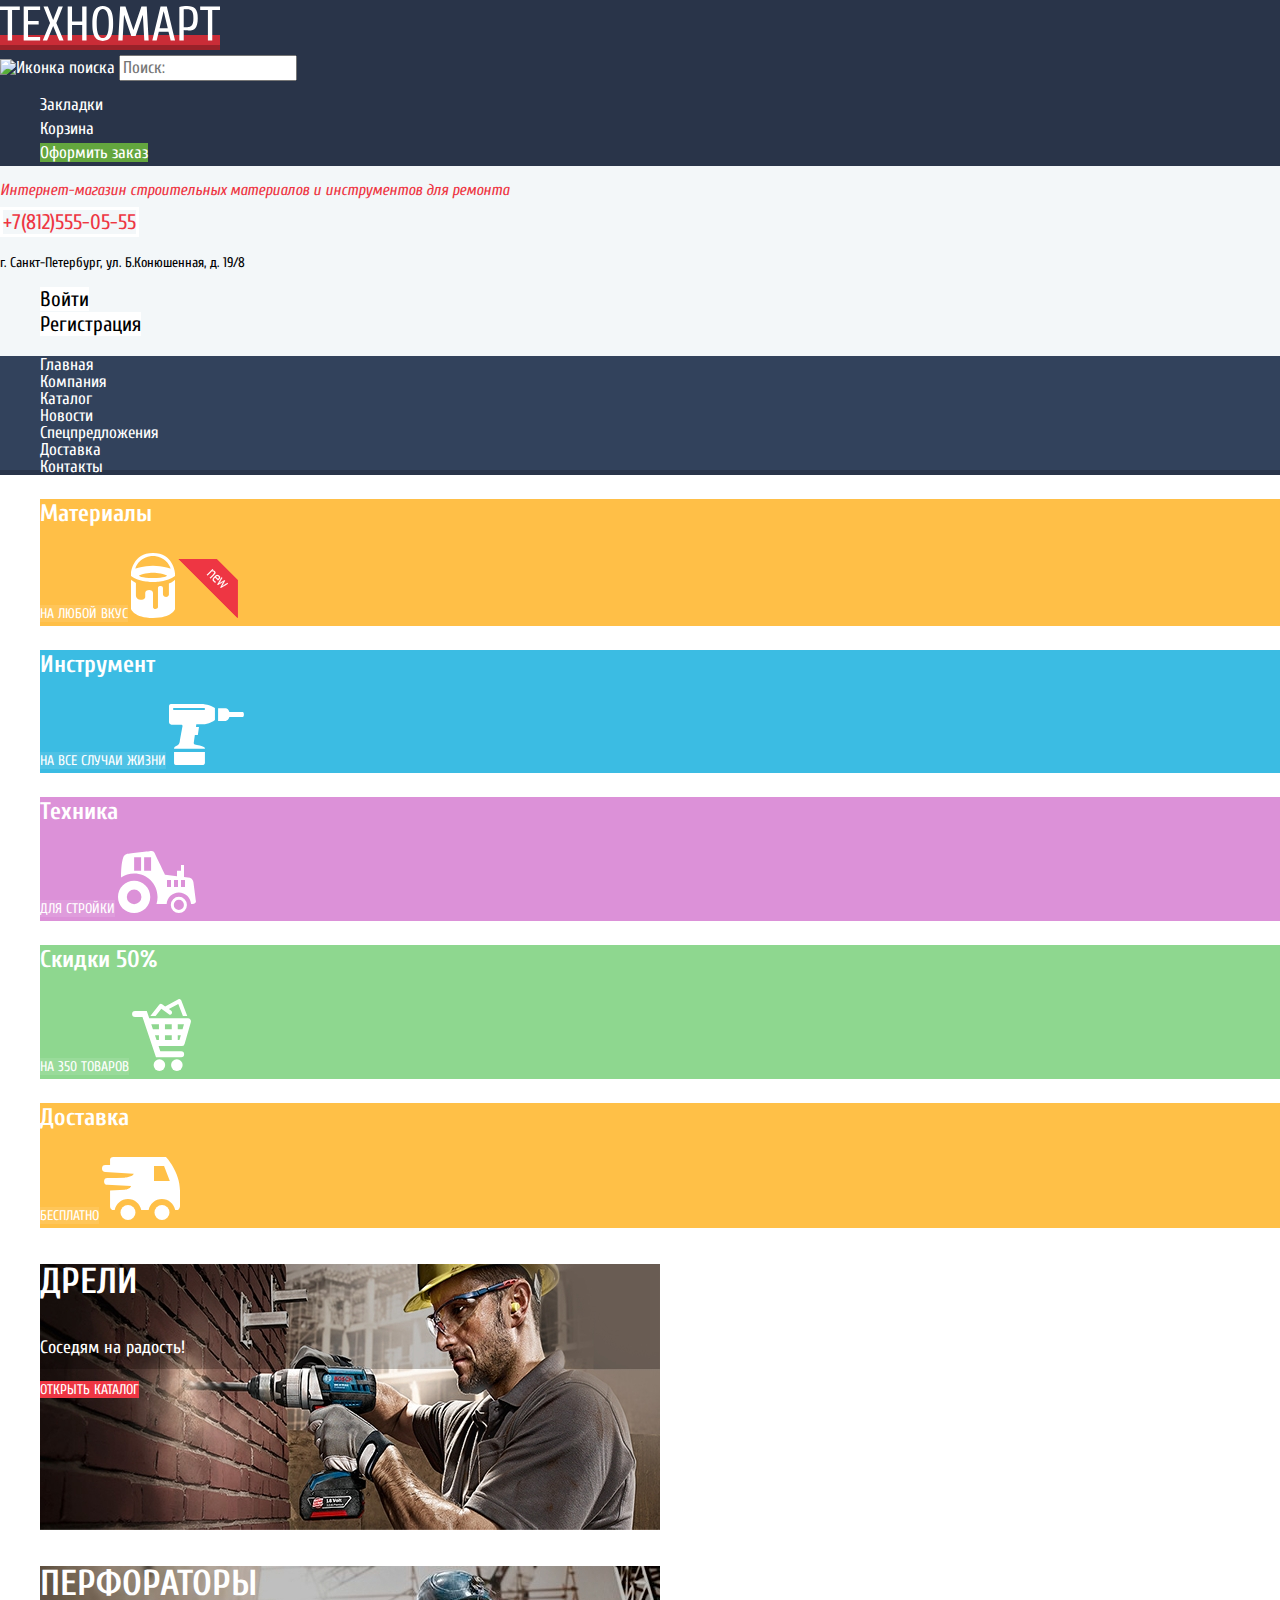
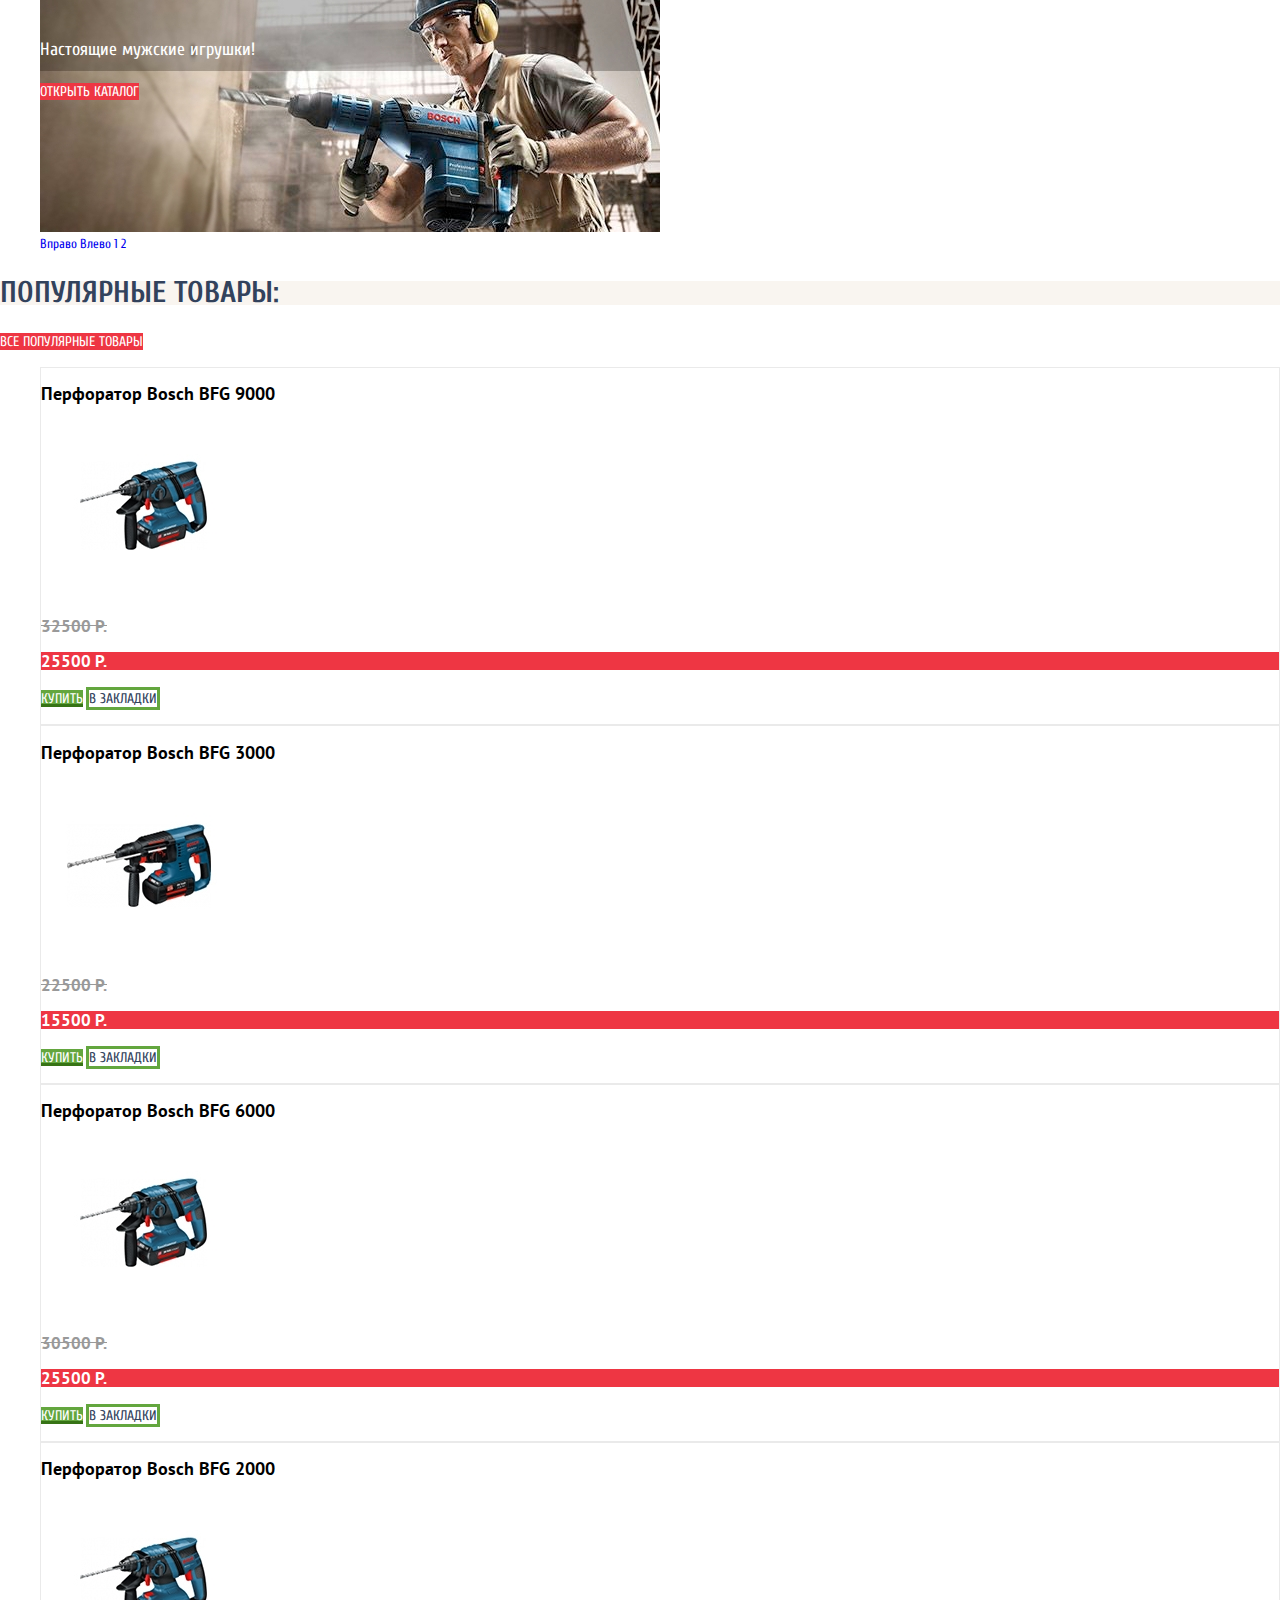
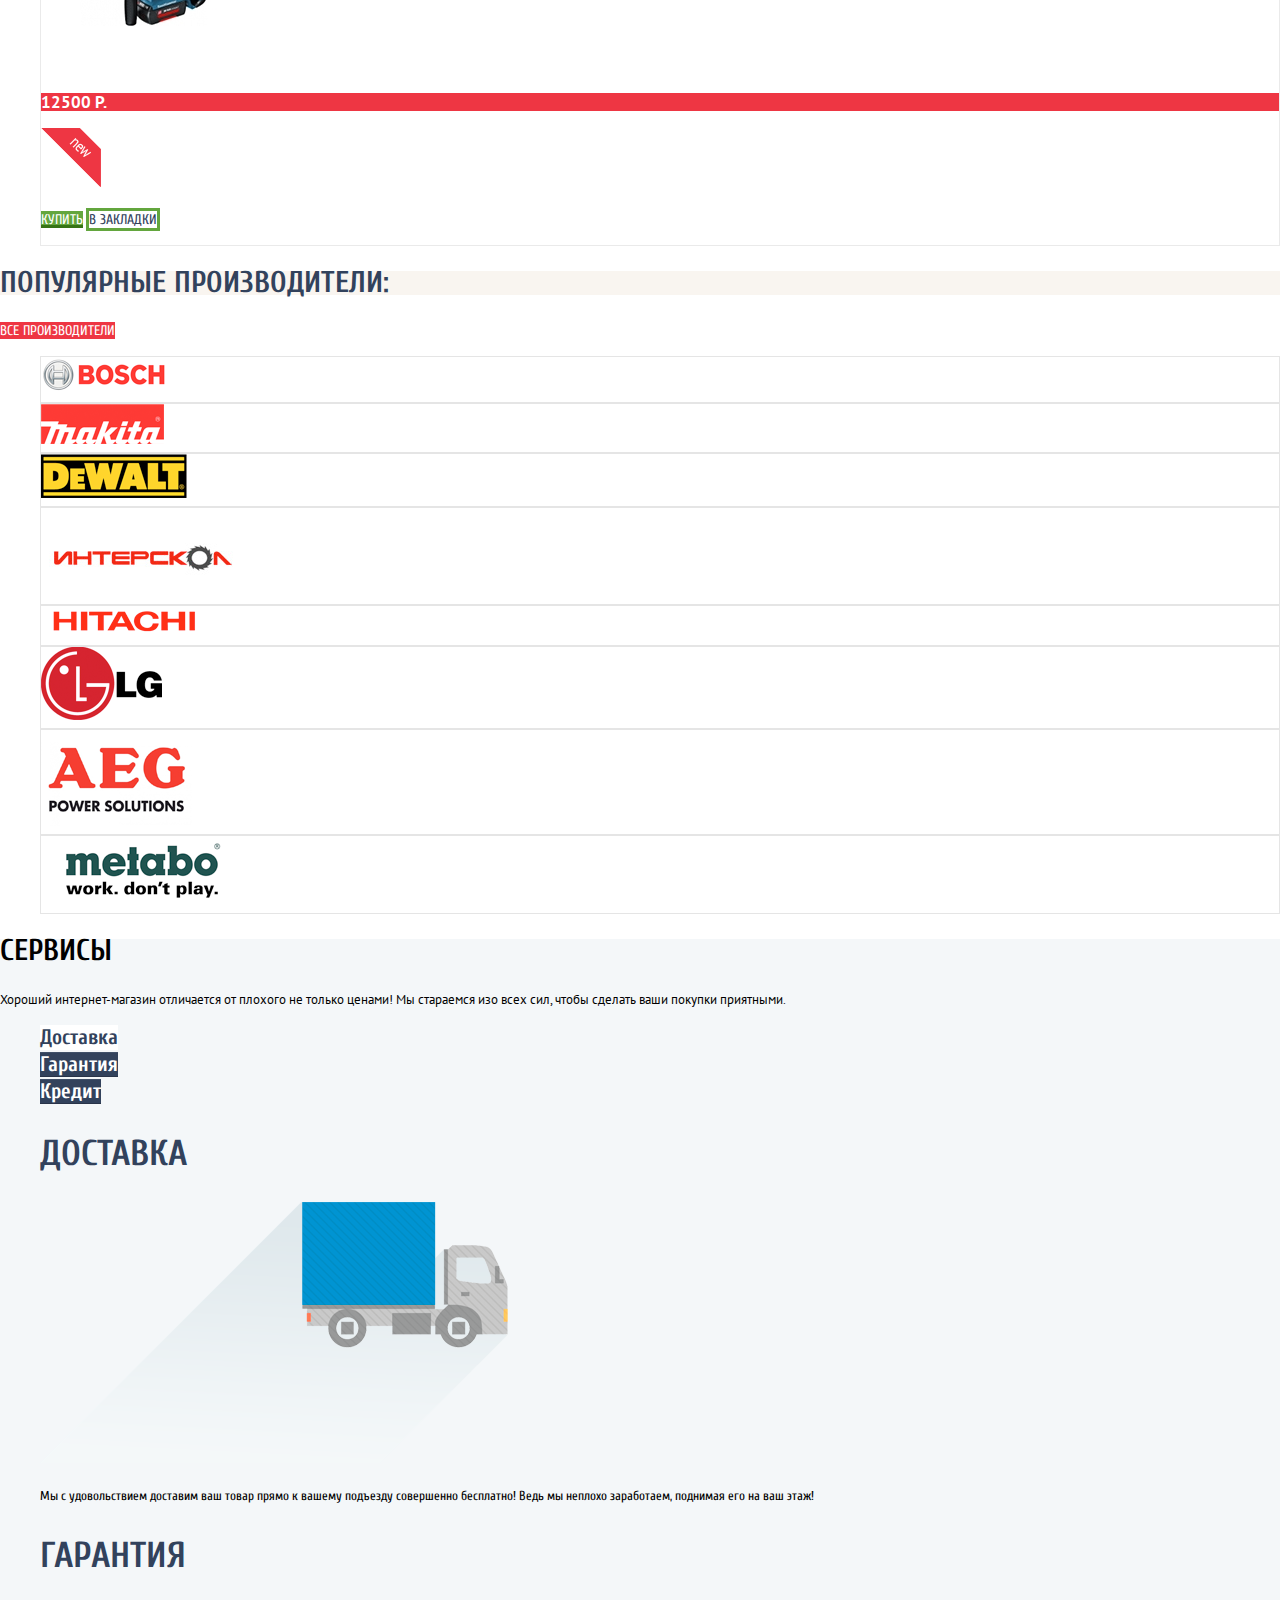
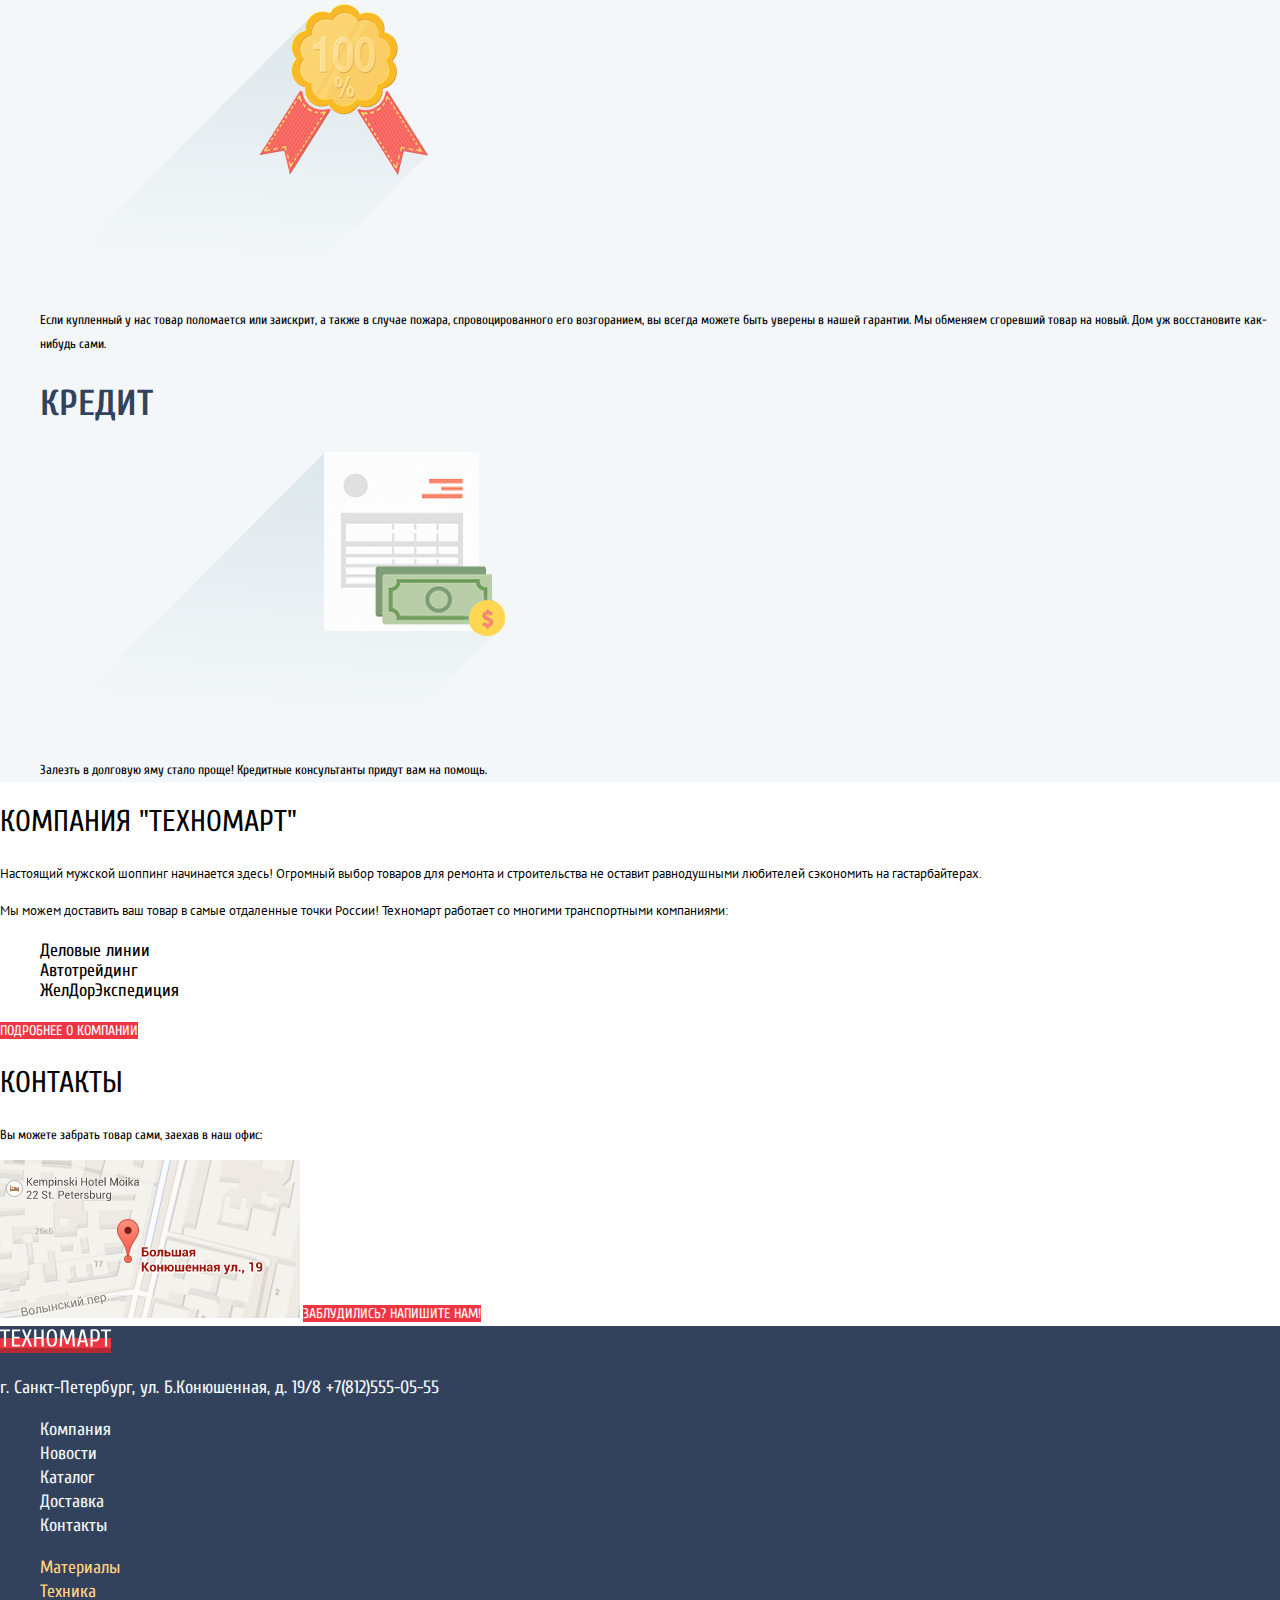
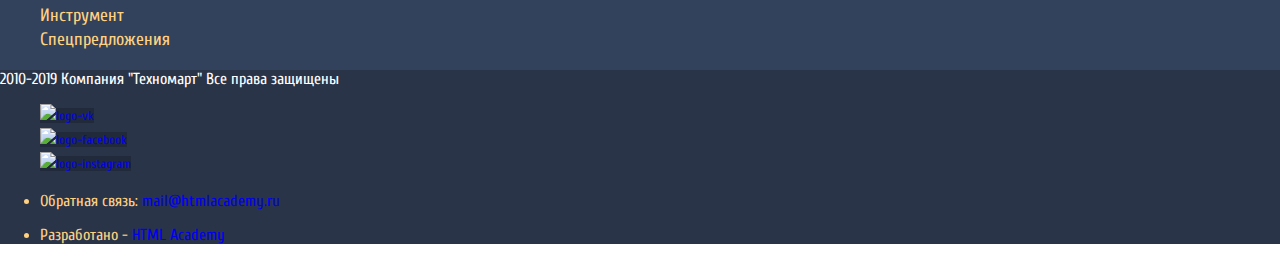
==== index.html @ c51048bd "Правки по стилям" ====
<!DOCTYPE html>
<html lang="ru">
<head>
  <meta charset="utf-8">
  <title>Техномарт</title>
  <link href="https://fonts.googleapis.com/css?family=Cuprum:400,400i,700|PT+Sans:400,700&display=swap"
        rel="stylesheet">
  <link href="css/normalize.css" rel="stylesheet">
  <link href="css/style.css" rel="stylesheet">
</head>

<body>
<header class="header">

  <div class="top-menu">
    <a class="button button-main-logo">
      <img src="img/logo-technomart.svg" width="220" height="47" alt="Логотип магазина Техномарт">
    </a>
    <form class="form-search" action="/search/" method="get">
      <label for="main-search-form">
        <img src="#" alt="Иконка поиска">
      </label>
      <input type="search" id="main-search-form" name="main-search-form" placeholder="Поиск:">
    </form>

    <ul class="top-menu-list">
      <li>
        <a class="button button-transparent" href="#">Закладки</a>
      </li>
      <li>
        <a class="button button-transparent" href="#">Корзина</a>
      </li>
      <li>
        <a class="button button-green" href="#">Оформить заказ</a>
      </li>
    </ul>
  </div>

  <h1 class="main-headline">Интернет-магазин строительных материалов и инструментов для ремонта</h1>

  <a class="button button-with-border" href="tel:+78125550555">+7(812)555-05-55</a>
  <p class="address">г. Санкт-Петербург, ул. Б.Конюшенная, д. 19/8</p>
  <ul class="login-menu">
    <li>
      <a class="button button-white" href="#">Войти</a>
    </li>
    <li>
      <a class="button button-white" href="#">Регистрация</a>
    </li>
  </ul>

  <nav class="nav">
    <ul class="nav-list">
      <li class="nav-list-item">
        <a class="nav-list-link" href="index.html">Главная</a>
      </li>
      <li class="nav-list-item">
        <a class="nav-list-link" href="#">Компания</a>
      </li>
      <li class="nav-list-item">
        <a class="nav-list-link" href="catalog.html">Каталог</a>
      </li>
      <li class="nav-list-item">
        <a class="nav-list-link" href="#">Новости</a>
      </li>
      <li class="nav-list-item">
        <a class="nav-list-link" href="#">Спецпредложения</a>
      </li>
      <li class="nav-list-item">
        <a class="nav-list-link" href="#">Доставка</a>
      </li>
      <li class="nav-list-item">
        <a class="nav-list-link" href="#">Контакты</a>
      </li>
    </ul>
  </nav>
</header>

<main>
  <section class="promo">
    <h2 class="visually-hidden">Промо-блок</h2>
    <ul class="promo-list">
      <li class="promo-item">
        <h3 class="promo-item-headline">Материалы</h3>
        <a class="button button-translucent-gray" href="#">на любой вкус</a>
        <img src="img/icon-1.svg" alt=" Иконка материалы">
        <img src="img/new_flag.png" width="60" height="59">
      </li>
      <li class="promo-item">
        <h3 class="promo-item-headline">Инструмент</h3>
        <a class="button button-translucent-gray" href="#">на все случаи жизни</a>
        <img src="img/icon-2.svg" alt="Иконка инструмент">
      </li>
      <li class="promo-item">
        <h3 class="promo-item-headline">Техника</h3>
        <a class="button button-translucent-gray" href="#">для стройки</a>
        <img src="img/icon-3.svg" alt="Иконка техника">
      </li>
      <li class="promo-item">
        <h3 class="promo-item-headline">Скидки 50%</h3>
        <a class="button button-translucent-gray" href="#">на 350 товаров</a>
        <img src="img/icon-4.svg" alt="Иконка скидки">
      </li>
      <li class="promo-item">
        <h3 class="promo-item-headline">Доставка</h3>
        <a class="button button-translucent-gray" href="#">бесплатно</a>
        <img src="img/icon-5.svg" alt="Иконка доставка">
      </li>
    </ul>
  </section>

  <section class="slider">
    <h2 class="visually-hidden">Блок-слайдер</h2>
    <ul class="slider-list">
      <li class="slider-item slider-item-1">
        <h3 class="slider-item-headline">Дрели</h3>
        <p class="slider-item-text">Соседям на радость!</p>
        <a class="button button-red" href="catalog.html">Открыть каталог</a>
      </li>
      <li class="slider-item slider-item-2">
        <h3 class="slider-item-headline">Перфораторы</h3>
        <p class="slider-item-text">Настоящие мужские игрушки!</p>
        <a class="button button-red" href="catalog.html">Открыть каталог</a>
      </li>
      <a href="#">Вправо</a>
      <a href="#">Влево</a>
      <a href="#">1</a>
      <a href="#">2</a>
    </ul>
  </section>

  <section>
    <div class="popular">
      <h2 class="popular-headline">Популярные товары:</h2>
    </div>
    <a class="button button-red" href="#">Все популярные товары</a>
    <ul class="popular-list">
      <li class="catalog-item">
        <h3>
          <a class="catalog-item-name" href="#">Перфоратор Bosch BFG 9000</a>
        </h3>
        <p class="catalog-item-img">
          <img src="img/perforator1.jpg" width="218" height="170" alt="Перфоратор Bosch BFG 3000">
        </p>
        <p class="old-price">32500 Р.</p>
        <p class="new-price">25500 Р.</p>
        <p>
          <a class="button button-green-with-shadow" href="#">Купить</a>
          <a class="button button-transparent-with-green-border" href="#">В закладки</a>
        </p>
      </li>

      <li class="catalog-item">
        <h3>
          <a class="catalog-item-name" href="#">Перфоратор Bosch BFG 3000</a>
        </h3>
        <p class="catalog-item-img">
          <img src="img/perforator2.jpg" width="218" height="170" alt="Перфоратор Bosch BFG 3000">
        </p>
        <p class="old-price">22500 Р.</p>
        <p class="new-price">15500 Р.</p>
        <p>
          <a class="button button-green-with-shadow" href="#">Купить</a>
          <a class="button button-transparent-with-green-border" href="#">В закладки</a>
        </p>
      </li>

      <li class="catalog-item">
        <h3>
          <a class="catalog-item-name" href="#">Перфоратор Bosch BFG 6000</a>
        </h3>
        <p class="catalog-item-img">
          <img src="img/perforator3.jpg" width="218" height="170" alt="Перфоратор Bosch BFG 3000">
        </p>
        <p class="old-price">30500 Р.</p>
        <p class="new-price">25500 Р.</p>
        <p>
          <a class="button button-green-with-shadow" href="#">Купить</a>
          <a class="button button-transparent-with-green-border" href="#">В закладки</a>
        </p>
      </li>

      <li class="catalog-item">
        <h3>
          <a class="catalog-item-name" href="#">Перфоратор Bosch BFG 2000</a>
        </h3>
        <p class="catalog-item-img">
          <img src="img/perforator4.jpg" width="218" height="170" alt="Перфоратор Bosch BFG 3000">
        </p>
        <p class="new-price">12500 Р.</p>
        <img src="img/new_flag.png" width="60" height="59">
        <p>
          <a class="button button-green-with-shadow" href="#">Купить</a>
          <a class="button button-transparent-with-green-border" href="#">В закладки</a>
        </p>
      </li>

    </ul>
  </section>

  <section>
    <div class="popular">
      <h2 class="popular-headline">Популярные производители:</h2>
    </div>
    <a class="button button-red" href="#">Все производители</a>
    <ul class="popular-list">
      <li class="popular-item">
        <a href="#">
          <img src="img/logo_bosch.png" alt="Bosch">
        </a>
      </li>

      <li class="popular-item">
        <a href="#">
          <img src="img/logo_makita.png" alt="Makita">
        </a>
      </li>

      <li class="popular-item">
        <a href="#">
          <img src="img/logo_dewalt.png" alt="Dewalt">
        </a>
      </li>

      <li class="popular-item">
        <a href="#">
          <img src="img/logo_interskol.png" alt="Интерскол">
        </a>
      </li>

      <li class="popular-item">
        <a href="#">
          <img src="img/logo_hitachi.png" alt="Hitachi">
        </a>
      </li>

      <li class="popular-item">
        <a href="#">
          <img src="img/logo_lg.png" alt="LG">
        </a>
      </li>

      <li class="popular-item">
        <a href="#">
          <img src="img/logo_aeg.png" alt="AEG Power Solutions">
        </a>
      </li>

      <li class="popular-item">
        <a href="#">
          <img src="img/logo_metabo.png" alt="Metabo work.don't play.">
        </a>
      </li>
    </ul>
  </section>

  <section class="service">
    <h2 class="service-headline">Сервисы</h2>
    <p class="service-info">Хороший интернет-магазин отличается от плохого не только ценами!
      Мы стараемся изо всех сил, чтобы сделать ваши покупки приятными.</p>
    <ul class="service-list">
      <li>
        <a class="button button-blue-big active" href="#">Доставка</a>
      </li>
      <li>
        <a class="button button-blue-big" href="#">Гарантия</a>
      </li>
      <li>
        <a class="button button-blue-big" href="#">Кредит</a>
      </li>
    </ul>

    <ul class="service-info-list">
      <li class="service-info-item">
        <h3 class="service-info-list-headline">Доставка</h3>
        <img src="img/delivery_img.png" alt="Икона доставки">
        <p>Мы с удовольствием доставим ваш товар прямо
          к вашему подъезду совершенно бесплатно!
          Ведь мы неплохо заработаем,
          поднимая его на ваш этаж!</p>
      </li>
      <li class="service-info-item">
        <h3 class="service-info-list-headline">Гарантия</h3>
        <img src="img/guarantee_img.png" alt="Иконка гарантии">
        <p>Если купленный у нас товар поломается или заискрит,
          а также в случае пожара, спровоцированного его возгоранием, вы всегда можете быть уверены в нашей гарантии.
          Мы обменяем сгоревший товар на новый.
          Дом уж восстановите как-нибудь сами.</p>
      </li>
      <li class="service-info-item">
        <h3 class="service-info-list-headline">Кредит</h3>
        <img src="img/credit_img.png" alt="Иконка кредит">
        <p>Залезть в долговую яму стало проще!
          Кредитные консультанты придут вам на помощь.</p>
      </li>
    </ul>
  </section>

  <section class="about-company">
    <h2 class="about-company-headline">Компания "Техномарт"</h2>
    <p class="about-company-info">Настоящий мужской шоппинг начинается здесь! Огромный выбор товаров для ремонта и
      строительства не оставит
      равнодушными любителей сэкономить на гастарбайтерах.</p>
    <p class="about-company-info">Мы можем доставить ваш товар в самые отдаленные точки России! Техномарт работает со
      многими транспортными
      компаниями:</p>
    <ul class="about-company-list">
      <li>Деловые линии</li>
      <li>Автотрейдинг</li>
      <li>ЖелДорЭкспедиция</li>
    </ul>
    <a class="button button-red" href="#">Подробнее о компании</a>
  </section>
  <section class="about-company">
    <h2 class="about-company-headline">Контакты</h2>
    <p>Вы можете забрать товар сами, заехав в наш офис:</p>
    <a href="#">
      <img src="img/map.png" width="300" height="158" alt="Офис расположен по адресу:
      г. Санкт-Петербург, ул. Б.Конюшенная, д. 19/8 ">
    </a>
    <a class="button button-red" href="#">Заблудились? Напишите нам!</a>
  </section>
</main>

<footer class="footer">
  <section class="footer-menu">
    <a class="button button-footer-logo">
      <img src="img/logo-technomart.svg" width="111" height="24" alt="Логотип магазина Техномарт">
    </a>
    <p class="footer-contacts">г. Санкт-Петербург, ул. Б.Конюшенная, д. 19/8
      <a class="footer-contacts" href="tel:+78125550555">+7(812)555-05-55</a>
    </p>

    <nav class="footer-nav">
      <ul class="footer-nav-list footer-nav-list-first">
        <li class="footer-nav-list-item">
          <a class="footer-nav-list-link" href="#">Компания</a>
        </li>
        <li class="footer-nav-list-item">
          <a class="footer-nav-list-link" href="#">Новости</a>
        </li>
        <li class="footer-nav-list-item">
          <a class="footer-nav-list-link" href="catalog.html">Каталог</a>
        </li>
        <li class="footer-nav-list-item">
          <a class="footer-nav-list-link" href="#">Доставка</a>
        </li>
        <li class="footer-nav-list-item">
          <a class="footer-nav-list-link" href="#">Контакты</a>
        </li>
      </ul>
      <ul class="footer-nav-list footer-nav-list-second">
        <li class="footer-nav-list-item">
          <a class="footer-nav-list-link" href="#">Материалы</a>
        </li>
        <li class="footer-nav-list-item">
          <a class="footer-nav-list-link" href="#">Техника</a>
        </li>
        <li class="footer-nav-list-item">
          <a class="footer-nav-list-link" href="#">Инструмент</a>
        </li>
        <li class="footer-nav-list-item">
          <a class="footer-nav-list-link" href="#">Спецпредложения</a>
        </li>
      </ul>
    </nav>
  </section>
  <section class="footer-menu-2">
    <p class="copyright">2010-2019 Компания "Техномарт" Все права защищены</p>
    <ul class="socials">
      <li>
        <a class="socials-item" href="#">
          <img src="#" width="21px" height="21px" alt="logo-vk">
        </a>
      </li>
      <li>
        <a class="socials-item" href="#">
          <img src="#" width="21px" height="21px" alt="logo-facebook">
        </a>
      </li>
      <li>
        <a class="socials-item" href="#">
          <img src="#" width="21px" height="21px" alt="logo-instagram">
        </a>
      </li>
    </ul>
    <ul class="links">
      <li class="link">
        <p>Обратная связь:
          <a href="mailto:mail@htmlacademy.ru">mail@htmlacademy.ru</a>
        </p>
      </li>
      <li class="link">
        <p>Разработано -
          <a href="https://htmlacademy.ru/intensive/htmlcss">HTML Academy</a>
        </p>
      </li>
    </ul>
  </section>
</footer>

<!--Попап формы обратной связи-->
<section class="popup-feedback">
  <h2 class="visually-hidden">Форма обратной связи</h2>
  <form action="https://echo.htmlacademy.ru" method="post">
    <p>
      <label for="user-name">Ваше имя:</label>
      <input id="user-name" type="text" name="username" placeholder="Имя Фамилия">
    </p>
    <p>
      <label for="user-email">Ваш e-mail:</label>
      <input id="user-email" type="email" name="usermail" placeholder="email@example.com">
    </p>
    <p>
      <label for="user-message">Текст письма:</label>
      <textarea id="user-message" name="message" placeholder="В свободной форме"></textarea>
    </p>
    <button type="submit">Отправить</button>
  </form>
</section>

<!--Попап карты-->
<section class="popup-map">
  <h2 class="visually-hidden">Карта</h2>
  <img src="img/map.png" width="940" height="447" alt="Офис расположен по адресу:
      г. Санкт-Петербург, ул. Б.Конюшенная, д. 19/8 ">
</section>
</body>
</html>
---- css/style.css ----
body {
  margin: 0;
  padding: 0;

  font-family: "Cuprum", "Arial", sans-serif;
  font-size: 13px;
  line-height: 24px;
  font-weight: 400;
  color: #000000;
  background-color: #ffffff;
}

a {
  text-decoration: none;
}

.visually-hidden {
  position: absolute;
  width: 1px;
  height: 1px;
  margin: -1px;
  border: 0;
  padding: 0;
  clip: rect(0 0 0 0);
  overflow: hidden;
}

/*Стили кнопок*/

.button {
  text-decoration: none;
  font-family: "Cuprum", "Arial", sans-serif;
}

.button-main-logo,
.button-main-logo:focus {
  box-shadow: inset 0 -5px 0 rgba(0, 0, 0, 0.24);
  background-color: #ee3643;
}

.button-main-logo:hover {
  box-shadow: inset 0px -5px 0 0 rgba(0, 0, 0, 0.24);
  background-color: #ca2c37;
}

.button-main-logo:active {
  box-shadow: inset 0px -5px 0 0 rgba(0, 0, 0, 0.24);
  background-color: #ba2732;
}

.button-footer-logo {
  box-shadow: inset 0 -5px 0 rgba(0, 0, 0, 0.24);
  background-color: #ee3643;
}

.button-transparent,
.button-transparent:focus {
  background-color: #293449;
  font-size: 17px;
  color: #ffffff;
}

.button-transparent:hover {
  background-color: #212a3a;
}

.button-transparent:active {
  background-color: #161d29;
  color: rgba(255, 255, 255, 0.6);
}

.button-green,
.button-green:focus {
  background-color: #63a63e;
  color: #ffffff;
}

.button-green:hover {
  background-color: #5fbb2d;
  color: #ffffff;
}

.button-green:active {
  background-color: #518534;
  color: rgba(255, 255, 255, 0.5);
}

.button-with-border {
  border: 3px solid #ffffff;
  color: #ee3643;
  font-size: 21px;
  font-weight: 400;
  line-height: 21px;
}

.button-white {
  background-color: #ffffff;
  color: #000000;
  font-size: 21px;
  font-weight: 400;
  line-height: 21px;
}

.button-white:hover {
  color: #ee3643;
}

.button-white:active {
  background-color: #f1f5f7;
  color: rgba(0, 0, 0, 0.3);
}

.button-white-user,
.button-white-user:hover {
  background-color: #f1f5f7;
  font-size: 21px;
  color: #000000;
}

.button-white-user:active {
  background-color: #f1f5f7;
  color: rgba(0, 0, 0, 0.3);
}

.button-red {
  background-color: #ee3643;
  color: #ffffff;
  font-size: 14px;
  font-weight: 400;
  line-height: 18px;
  text-transform: uppercase;
}

.button-red:hover {
  background-color: #ba2732;
}

.button-red:active {
  background-color: #ca2c37;
}

.button-transparent-full {
  background-color: #ee3643;
}

.button-with-gray-border {
  border: 1px solid #e5e5e5;
  background-color: #ffffff;
  font-family: "PT Sans", "Arial", sans-serif;
  font-size: 13px;
  color: #000000;
  text-transform: uppercase;
}

.button-with-gray-border:hover {
  border: solid 1px #bdc6ca;
  background-color: #ffffff;
}

.button-with-gray-border:active {
  border: solid 1px #ee3643;
  background-color: #ffffff;
}

.button-translucent-gray {
  background-color: rgba(255, 255, 255, 0.1);
  font-size: 14px;
  color: #ffffff;
  text-transform: uppercase;
}

.button-translucent-gray:hover {
  background-color: rgba(255, 255, 255, 0.2);
}

.button-translucent-gray:active {
  background-color: rgba(255, 255, 255, 0.3);
}

.button-green-with-shadow {
  box-shadow: inset 0px -3px 0 0 #367315;
  background-color: #63a63e;
  font-size: 14px;
  color: #ffffff;
  text-transform: uppercase;
}

.button-green-with-shadow:hover {
  box-shadow: inset 0px -3px 0 0 #367315;
  background-color: #5fbb2d;
}

.button-green-with-shadow:active {
  background-color: #518534;
}

.button-transparent-with-green-border {
  border: solid 3px #63a63e;
  font-size: 14px;
  color: #32425c;
  text-transform: uppercase;
}

.button-transparent-with-green-border:hover {
  border: solid 3px #32425c;
  color: #32425c;
}

.button-transparent-with-green-border:active {
  border: solid 3px rgba(50, 66, 92, 0.3);
  color: rgba(50, 66, 92, 0.3);
}

.button-blue-big {
  box-shadow: 0px 1px 0 0 #293449, inset 0px 1px 0 0 #405069;
  background-color: #32425c;
  font-size: 21px;
  font-weight: bold;
  color: #ffffff;
}

.button-blue-big:hover {
  box-shadow: 0px 1px 0 0 #293449, inset 0px 1px 0 0 #405069;
  background-color: #293449;
}

.button-blue-big:active,
.button-blue-big.active {
  box-shadow: 0px 1px 0 0 #ffffff, inset 0px 1px 0 0 #ffffff;
  background-color: #ffffff;
  color: #32425c;
}


/*Стили главной страницы*/
/*Стили шапки*/

.header {
  background-color: #f3f7f9;
}

.top-menu {
  background-color: #293449;
}

.form-search {
  background-color: #293449;
  color: #ffffff;
  font-size: 17px;
  font-weight: 400;
  line-height: 18px;
}

.form-search:hover {
  background-color: #212a3a;
}

.form-search:focus {
  background-color: #ffffff;
  color: #000000;
}

.top-menu-list {
  list-style: none;
}

.top-menu-list .button {
  color: #ffffff;
  font-size: 17px;
  font-weight: 400;
  line-height: 18px;
}

.main-headline {
  color: #ee3643;
  font-size: 16px;
  font-weight: 400;
  font-style: italic;
  line-height: 23px;
}

.address {
  font-size: 14px;
  font-weight: 400;
  line-height: 24px;
}

.login-menu {
  list-style: none;
}

.nav {
  box-shadow: inset 0 -5px 0 #293449;
  background-color: #32425c;
}

.nav-list {
  list-style: none;
  color: #ffffff;
  font-size: 17px;
  font-weight: 400;
  line-height: 17px;
}

.nav-list-item:hover {
  box-shadow: inset 0px -5px 0 0 #293449;
  background-color: #32425c;
}

.nav-list-item:active {
  background-color: #1d2739;
}

.nav-list-link {
  color: #ffffff;
}

.nav-list-link:active {
  color: rgba(255, 255, 255, 0.5);
}

/*Стили основного содержимого*/

.promo-list {
  list-style: none;
}

.promo-item:first-child {
  background-color: #ffbf47;
}

.promo-item:nth-child(2) {
  background-color: #3bbce3;
}

.promo-item:nth-child(3) {
  background-color: #dc91d8;
}

.promo-item:nth-child(4) {
  background-color: #8ed78f;
}

.promo-item:last-child {
  background-color: #ffc047;
}

.promo-item-headline {
  font-size: 24px;
  font-weight: bold;
  line-height: 1.25;
  color: #ffffff;
}

.slider-list {
  list-style: none;
}

.slider-item {
  width: 620px;
  height: 266px;
}

.slider-item-1 {
  background: url("../img/slider2.jpg") no-repeat;
}

.slider-item-2 {
  background: url("../img/slider1.jpg") no-repeat;
}

.slider-item-headline {
  font-size: 36px;
  font-weight: bold;
  line-height: 1;
  color: #ffffff;
  text-transform: uppercase;
}

.slider-item-text {
  font-size: 18px;
  line-height: 1.33;
  color: #ffffff;
}

.popular-headline {
  background-color: #f9f5f0;
  font-size: 30px;
  color: #32425c;
  text-transform: uppercase;
}

.popular-list {
  list-style: none;
}

.popular-item {
  border: solid 1px #e5e5e5;
  background-color: #ffffff;
}

.popular-item:hover {
  box-shadow: 0px 10px 25px 0 rgba(41, 52, 73, 0.5);
  background-color: #ffffff;
}

.popular-item:active {
  box-shadow: 0px 4px 10px 0 rgba(41, 52, 73, 0.5);
  background-color: #ffffff;
}

.catalog-item {
  border: solid 1px #eaeaea;
  background-color: #ffffff;
}

.catalog-item:hover {
  box-shadow: 0px 10px 25px 0 rgba(41, 52, 73, 0.5);
  background-color: #ffffff;
}

.pagination-list {
  list-style: none;
}

.service {
  background-color: #f4f7f9;
}

.service-headline {
  font-size: 30px;
  color: #000000;
  text-transform: uppercase;
}

.service-info {
  font-family: "PT Sans", "Arial", sans-serif;
  font-size: 13px;
  color: #000000;
}

.service-list {
  list-style: none;
}

.service-info-list {
  list-style: none;
}

.service-info-list-headline {
  font-size: 36px;
  color: #32425c;
  text-transform: uppercase;
}

.about-company-headline {
  font-size: 30px;
  font-weight: 400;
  line-height: 30px;
  text-transform: uppercase;
}

.about-company-info {
  font-family: "PT Sans", "Arial", sans-serif;
  font-weight: 400;
  line-height: 24px;
}

.about-company-list {
  list-style: none;
  font-size: 18px;
  font-weight: 400;
  line-height: 20px;
}

/*Стили подвала*/

.footer {
  background-color: #32425c;
}

.footer-menu {
  background-color: #32425c;
}

.footer-contacts {
  color: #f3f7f9;
  font-size: 18px;
  font-weight: 400;
  line-height: 24px;
}

.footer-nav-list {
  list-style: none;
  font-size: 18px;
  font-weight: 400;
  line-height: 24px;
}

.footer-nav-list-first .footer-nav-list-link {
  color: #f1f5f7;
}

.footer-nav-list-first .footer-nav-list-link:hover {
  text-decoration: underline;
}

.footer-nav-list-first .footer-nav-list-link:active {
  color: rgba(241, 245, 247, 0.5);
}

.footer-nav-list-second .footer-nav-list-link {
  color: #ffd180;
}

.footer-nav-list-second .footer-nav-list-link:hover {
  text-decoration: underline;
}

.footer-nav-list-second .footer-nav-list-link:active {
  color: rgba(255, 209, 128, 0.5);
}

.footer-menu-2 {
  background-color: #293449;
}

.copyright {
  color: #ffffff;
  font-size: 16px;
  font-weight: 400;
  line-height: 18px;
}

.socials {
  list-style: none;
}

.socials-item {
  background-color: #212a3a;
}

.links {
  color: #ffffff;
  font-size: 16px;
  font-weight: 400;
  line-height: 18px;
}

.link {
  color: #ffd180;
}

.link:hover {
  text-decoration: underline;
}

.link:active {
  color: #ee3643;
}

/*Скрыла попапы*/

.popup-feedback,
.popup-map,
.popup-basket {
  display: none;
}

/*Стили страницы каталога*/

.user-menu {
  list-style: none;
}

.user-menu.orders,
.user-menu.account {
  color: #32425c;
  font-size: 16px;
  font-weight: 400;
  line-height: 18px;
  text-decoration: underline;
}

.user-menu.orders:hover,
.user-menu.account:hover {
  color: #ee3643;
}

.user-menu.orders:active,
.user-menu.account:active {
  color: rgba(50, 66, 92, 0.3);
}

.breadcrumbs {
  list-style: none;
}

.breadcrumbs-item {
  color: #000000;
  font-family: "PT Sans", "Arial", sans-serif;
  font-size: 13px;
  font-weight: 400;
  line-height: 18px;
  text-transform: uppercase;
}

.inner-page-title {
  background-color: #f2f6f8;
  font-weight: 400;
  line-height: 30px;
  text-transform: uppercase;
}

.catalog {
  list-style: none;
}

.catalog-item-name {
  color: #000000;
  font-family: "PT Sans", "Arial", sans-serif;
  font-size: 18px;
  font-weight: 700;
  line-height: 20px;
}

.old-price {
  color: #999999;
  font-family: "PT Sans", "Arial", sans-serif;
  font-size: 17px;
  font-weight: 700;
  line-height: 18px;
  text-decoration: line-through;
  text-transform: uppercase;
}

.new-price {
  background-color: #ee3643;
  color: #ffffff;
  font-family: "PT Sans", "Arial", sans-serif;
  font-size: 17px;
  font-weight: 700;
  line-height: 18px;
  text-transform: uppercase;
}

legend {
  color: #000000;
  font-family: "PT Sans", "Arial", sans-serif;
  font-size: 17px;
  font-weight: 700;
  line-height: 30px;
  text-transform: uppercase;
}

.filter-list {
  list-style: none;
}

.filter-item {
  color: #000000;
  font-family: "PT Sans", "Arial", sans-serif;
  font-size: 15px;
  font-weight: 400;
  line-height: 20px;
  text-transform: uppercase;
}

.sorting-list {
  list-style: none;
}

.sorting-item {
  color: rgba(0, 0, 0, 0.18);
}

.sorting-item:hover {
  color: #000000;
}

.sorting-item:active {
  color: #ee3643;
}

.filter-headline,
.sorting-headline,
.sorting-list {
  background-color: #f7f3ec;
  font-family: "PT Sans", "Arial", sans-serif;
  font-size: 13px;
  font-weight: normal;
  color: #000000;
  text-transform: uppercase;
}

.price-slider,
.price-slider-number {
  background-color: #f7f3ec;
}

.catalog-item-info {
  background-color: #f4f7f9;
}

.catalog-item-info-headline {
  font-size: 30px;
  font-weight: normal;
  color: #000000;
  text-transform: uppercase;
}

.catalog-item-info-text {
  font-family: "PT Sans", "Arial", sans-serif;
  font-size: 13px;
  font-weight: normal;
  color: #000000;
}
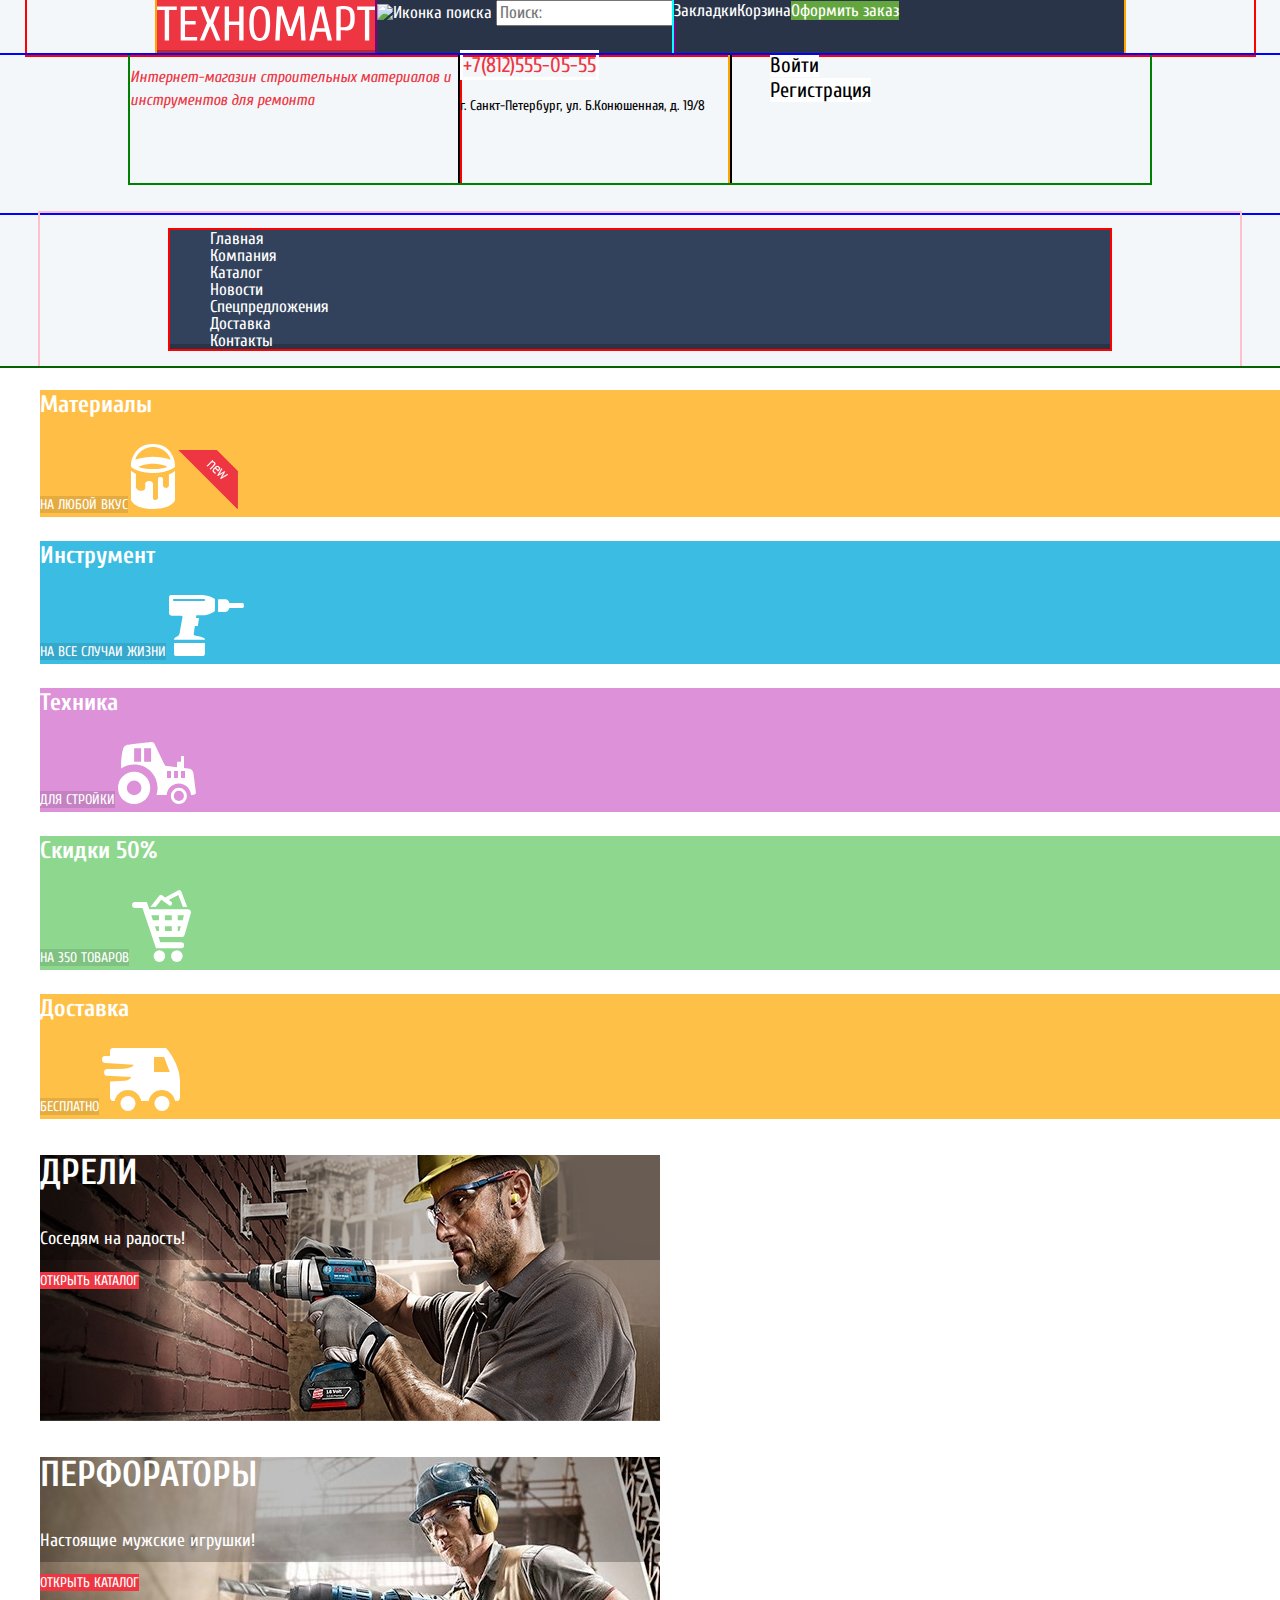
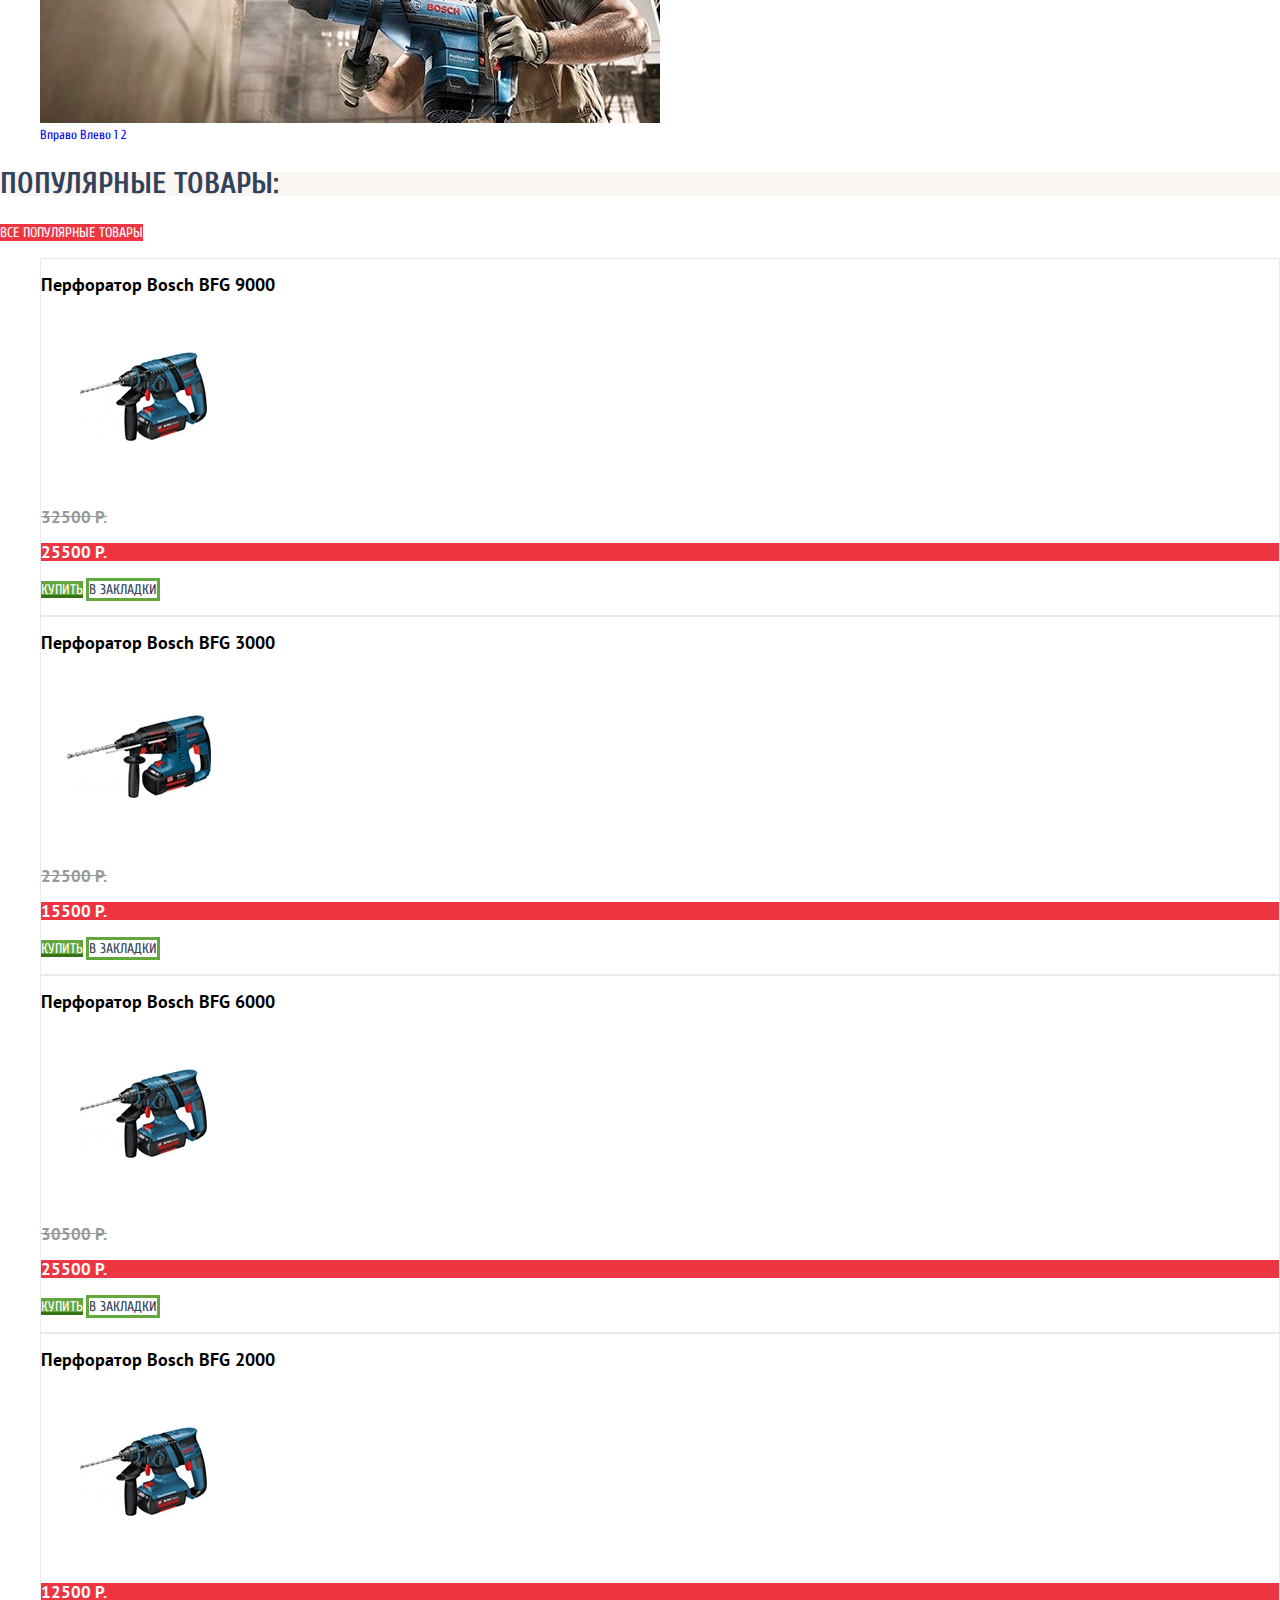
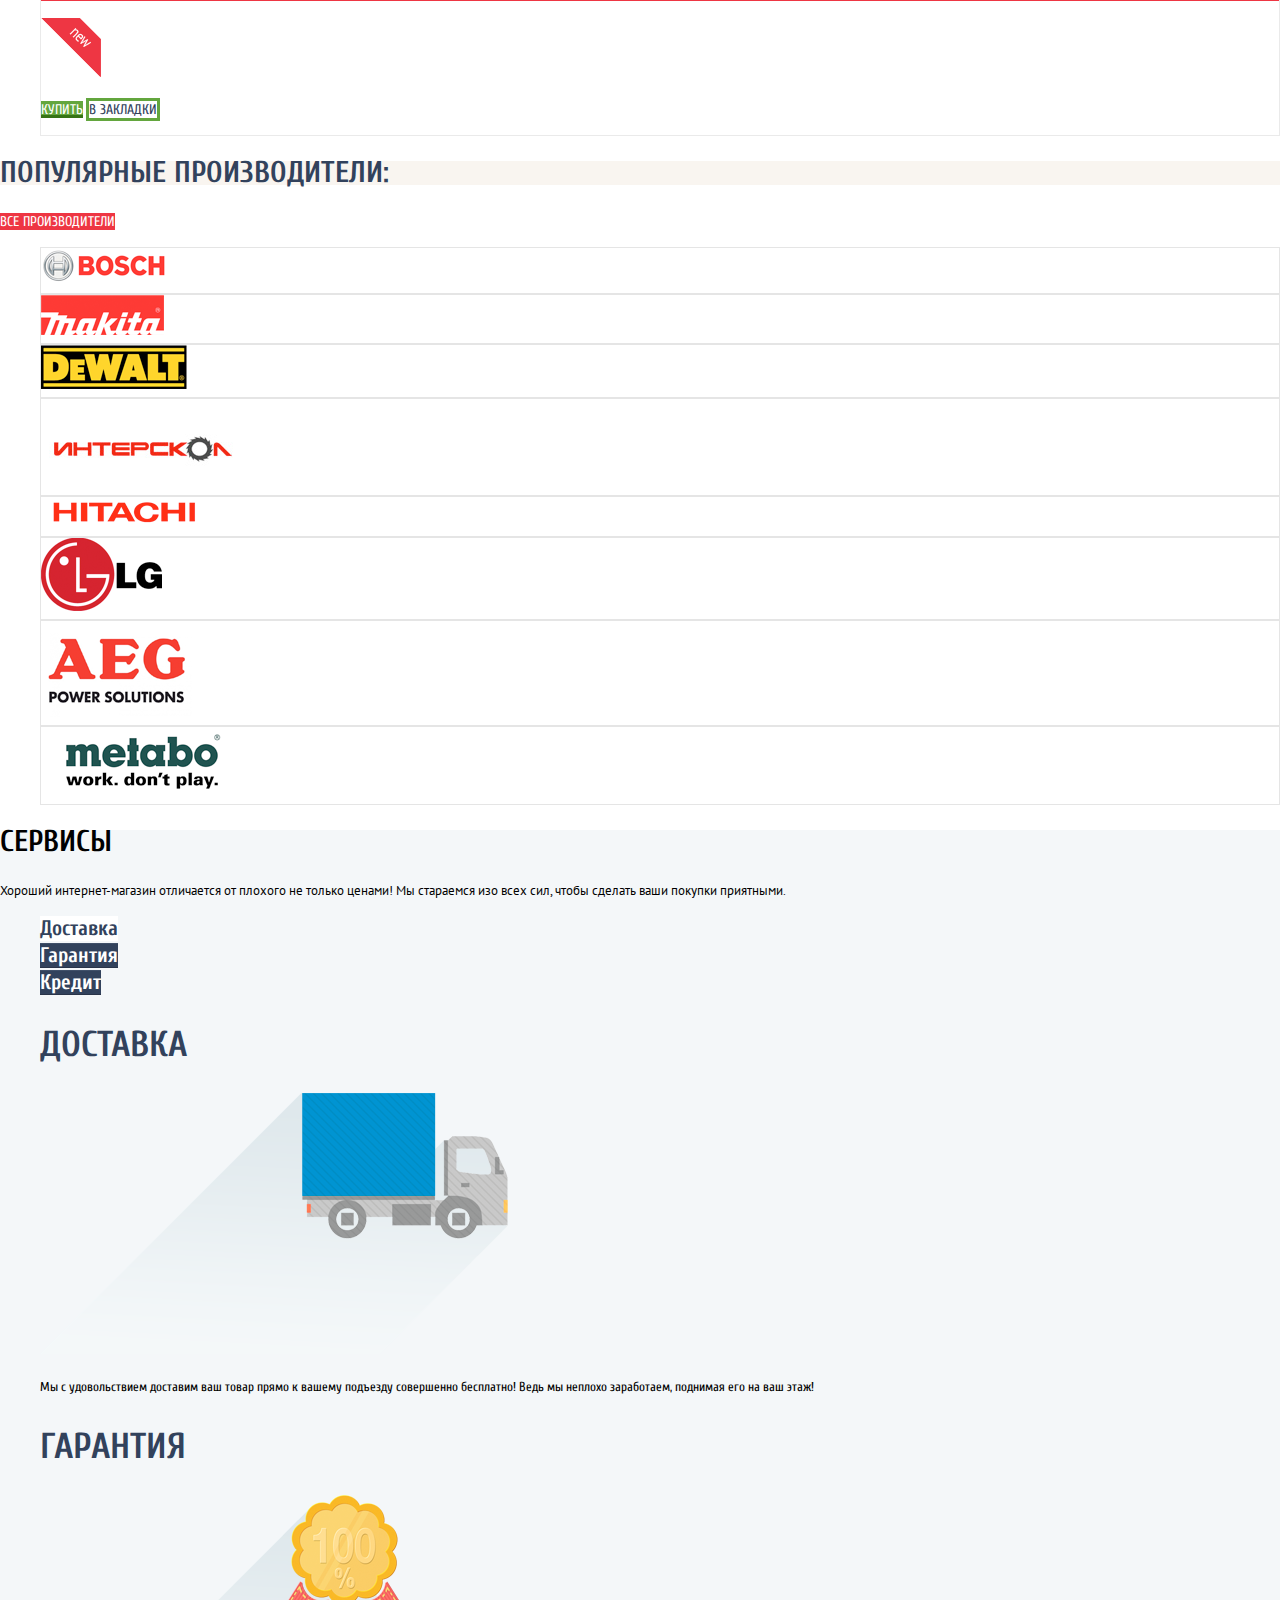
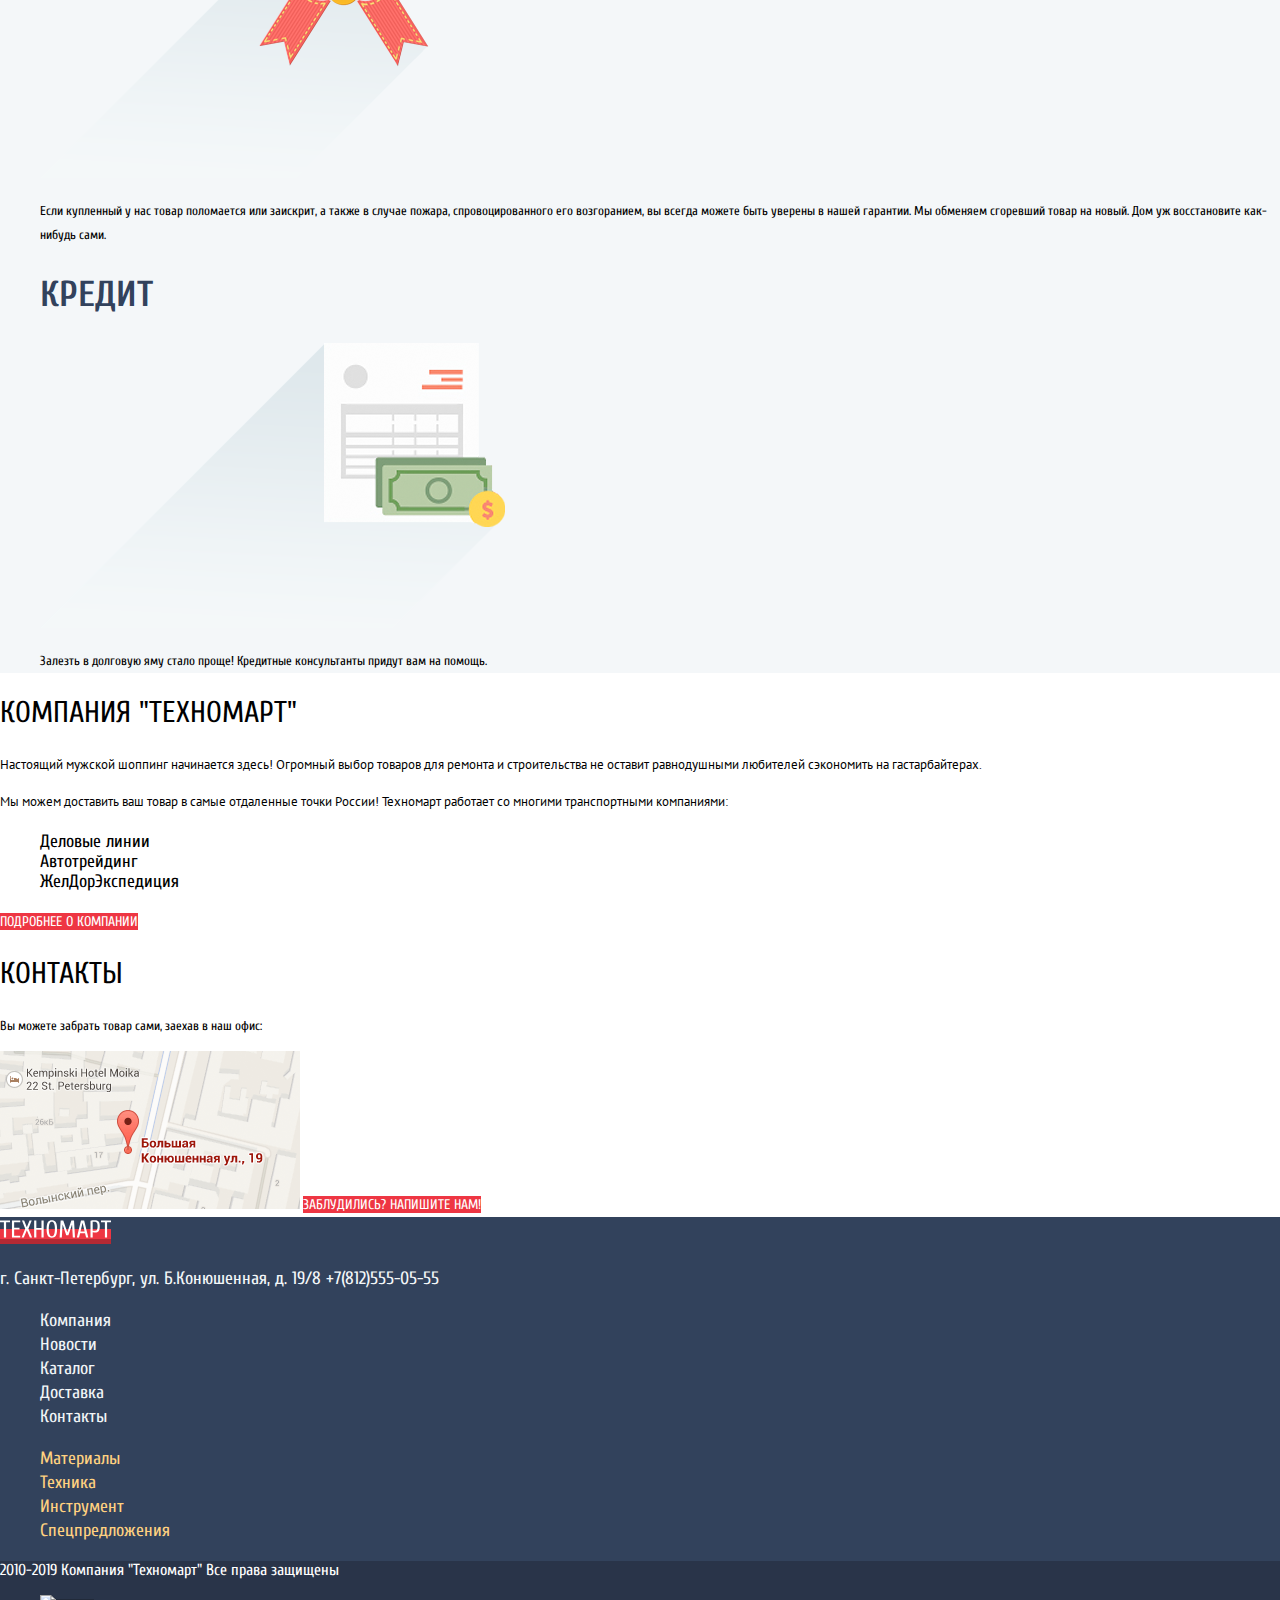
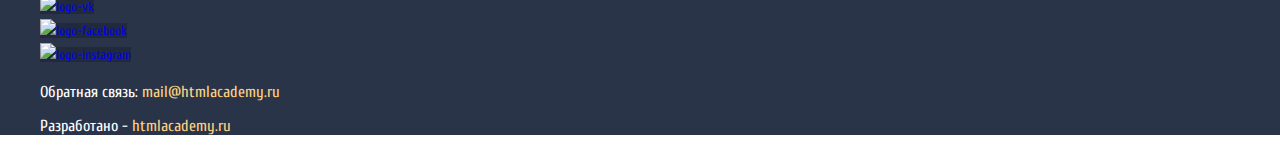
==== commit 2074740a: "Начала сетки" ====
--- a/index.html
+++ b/index.html
@@ -11,69 +11,77 @@
 
 <body>
 <header class="header">
-
-  <div class="top-menu">
-    <a class="button button-main-logo">
-      <img src="img/logo-technomart.svg" width="220" height="47" alt="Логотип магазина Техномарт">
-    </a>
-    <form class="form-search" action="/search/" method="get">
-      <label for="main-search-form">
-        <img src="#" alt="Иконка поиска">
-      </label>
-      <input type="search" id="main-search-form" name="main-search-form" placeholder="Поиск:">
-    </form>
-
-    <ul class="top-menu-list">
-      <li>
-        <a class="button button-transparent" href="#">Закладки</a>
-      </li>
-      <li>
-        <a class="button button-transparent" href="#">Корзина</a>
-      </li>
-      <li>
-        <a class="button button-green" href="#">Оформить заказ</a>
-      </li>
-    </ul>
+  <div class="top-menu-wrapper">
+    <div class="top-menu">
+      <a class="button button-main-logo">
+        <img src="img/logo-technomart.svg" width="220" height="47" alt="Логотип магазина Техномарт">
+      </a>
+      <form class="form-search" action="/search/" method="get">
+        <label for="main-search-form">
+          <img src="#" alt="Иконка поиска">
+        </label>
+        <input type="search" id="main-search-form" name="main-search-form" placeholder="Поиск:">
+      </form>
+
+      <ul class="top-menu-list">
+        <li>
+          <a class="button button-transparent" href="#">Закладки</a>
+        </li>
+        <li>
+          <a class="button button-transparent" href="#">Корзина</a>
+        </li>
+        <li>
+          <a class="button button-green" href="#">Оформить заказ</a>
+        </li>
+      </ul>
+    </div>
   </div>
-
-  <h1 class="main-headline">Интернет-магазин строительных материалов и инструментов для ремонта</h1>
-
-  <a class="button button-with-border" href="tel:+78125550555">+7(812)555-05-55</a>
-  <p class="address">г. Санкт-Петербург, ул. Б.Конюшенная, д. 19/8</p>
-  <ul class="login-menu">
-    <li>
-      <a class="button button-white" href="#">Войти</a>
-    </li>
-    <li>
-      <a class="button button-white" href="#">Регистрация</a>
-    </li>
-  </ul>
-
-  <nav class="nav">
-    <ul class="nav-list">
-      <li class="nav-list-item">
-        <a class="nav-list-link" href="index.html">Главная</a>
-      </li>
-      <li class="nav-list-item">
-        <a class="nav-list-link" href="#">Компания</a>
-      </li>
-      <li class="nav-list-item">
-        <a class="nav-list-link" href="catalog.html">Каталог</a>
-      </li>
-      <li class="nav-list-item">
-        <a class="nav-list-link" href="#">Новости</a>
-      </li>
-      <li class="nav-list-item">
-        <a class="nav-list-link" href="#">Спецпредложения</a>
-      </li>
-      <li class="nav-list-item">
-        <a class="nav-list-link" href="#">Доставка</a>
-      </li>
-      <li class="nav-list-item">
-        <a class="nav-list-link" href="#">Контакты</a>
-      </li>
-    </ul>
-  </nav>
+  <div class="center-menu-wrapper">
+    <div class="center-menu">
+      <div class="main-headline-wrapper">
+        <h1 class="main-headline">Интернет-магазин строительных материалов и инструментов для ремонта</h1>
+      </div>
+      <div class="main-contacts-wrapper">
+        <a class="button button-with-border" href="tel:+78125550555">+7(812)555-05-55</a>
+        <p class="address">г. Санкт-Петербург, ул. Б.Конюшенная, д. 19/8</p>
+      </div>
+      <ul class="login-menu">
+        <li>
+          <a class="button button-white" href="#">Войти</a>
+        </li>
+        <li>
+          <a class="button button-white" href="#">Регистрация</a>
+        </li>
+      </ul>
+    </div>
+  </div>
+  <div class="nav-wrapper">
+    <nav class="nav">
+      <ul class="nav-list">
+        <li class="nav-list-item">
+          <a class="nav-list-link" href="index.html">Главная</a>
+        </li>
+        <li class="nav-list-item">
+          <a class="nav-list-link" href="#">Компания</a>
+        </li>
+        <li class="nav-list-item">
+          <a class="nav-list-link" href="catalog.html">Каталог</a>
+        </li>
+        <li class="nav-list-item">
+          <a class="nav-list-link" href="#">Новости</a>
+        </li>
+        <li class="nav-list-item">
+          <a class="nav-list-link" href="#">Спецпредложения</a>
+        </li>
+        <li class="nav-list-item">
+          <a class="nav-list-link" href="#">Доставка</a>
+        </li>
+        <li class="nav-list-item">
+          <a class="nav-list-link" href="#">Контакты</a>
+        </li>
+      </ul>
+    </nav>
+  </div>
 </header>
 
 <main>
@@ -385,14 +393,14 @@
       </li>
     </ul>
     <ul class="links">
-      <li class="link">
+      <li>
         <p>Обратная связь:
-          <a href="mailto:mail@htmlacademy.ru">mail@htmlacademy.ru</a>
-        </p>
-      </li>
-      <li class="link">
+          <a class="link" href="mailto:mail@htmlacademy.ru">mail@htmlacademy.ru</a>
+        </p>
+      </li>
+      <li>
         <p>Разработано -
-          <a href="https://htmlacademy.ru/intensive/htmlcss">HTML Academy</a>
+          <a class="link" href="https://htmlacademy.ru/intensive/htmlcss">htmlacademy.ru</a>
         </p>
       </li>
     </ul>
--- a/css/style.css
+++ b/css/style.css
@@ -32,6 +32,14 @@
   font-family: "Cuprum", "Arial", sans-serif;
 }
 
+.button-main-logo {
+  min-width: 220px;
+  min-height: 42px;
+  padding: 0;
+  margin: 0;
+  outline: 2px solid yellow;
+}
+
 .button-main-logo,
 .button-main-logo:focus {
   box-shadow: inset 0 -5px 0 rgba(0, 0, 0, 0.24);
@@ -163,18 +171,18 @@
 }
 
 .button-translucent-gray {
-  background-color: rgba(255, 255, 255, 0.1);
+  background-color: rgba(0, 0, 0, 0.1);
   font-size: 14px;
   color: #ffffff;
   text-transform: uppercase;
 }
 
 .button-translucent-gray:hover {
-  background-color: rgba(255, 255, 255, 0.2);
+  background-color: rgba(0, 0, 0, 0.2);
 }
 
 .button-translucent-gray:active {
-  background-color: rgba(255, 255, 255, 0.3);
+  background-color: rgba(0, 0, 0, 0.3);
 }
 
 .button-green-with-shadow {
@@ -237,10 +245,46 @@
 
 .header {
   background-color: #f3f7f9;
+  display: flex;
+  flex-direction: column;
+  align-items: center;
+  /* Временно для сетки */
+  min-height: 320px;
+  outline: 2px solid darkgreen;
+}
+
+.top-menu-wrapper {
+  min-width: 1200px;
+  min-height: 42px;
+  outline: 2px solid red;
 }
 
 .top-menu {
   background-color: #293449;
+  display: flex;
+  flex-direction: row;
+  min-width: 940px;
+  min-height: 42px;
+  margin-right: 130px;
+  margin-left: 130px;
+  outline: 2px solid orange;
+}
+
+.center-menu-wrapper {
+  min-height: 158px;
+  min-width: 1200px;
+  outline: 2px solid blue;
+}
+
+.center-menu {
+  display: flex;
+  flex-direction: row;
+  justify-content: space-between;
+  min-width: 940px;
+  min-height: 128px;
+  margin-right: 130px;
+  margin-left: 130px;
+  outline: 2px solid green;
 }
 
 .form-search {
@@ -249,6 +293,11 @@
   font-size: 17px;
   font-weight: 400;
   line-height: 18px;
+  min-width: 270px;
+  min-height: 42px;
+  padding: 0;
+  margin: 0;
+  outline: 2px solid purple;
 }
 
 .form-search:hover {
@@ -262,6 +311,13 @@
 
 .top-menu-list {
   list-style: none;
+  display: flex;
+  flex-direction: row;
+  min-width: 450px;
+  min-height: 42px;
+  padding: 0;
+  margin: 0;
+  outline: 2px solid cyan;
 }
 
 .top-menu-list .button {
@@ -269,6 +325,13 @@
   font-size: 17px;
   font-weight: 400;
   line-height: 18px;
+}
+
+.main-headline-wrapper {
+  min-width: 196px;
+  min-height: 60px;
+  padding: 0;
+  outline: 2px solid red;
 }
 
 .main-headline {
@@ -279,6 +342,12 @@
   line-height: 23px;
 }
 
+.main-contacts-wrapper {
+  min-width: 270px;
+  min-height: 60px;
+  outline: 2px solid black;
+}
+
 .address {
   font-size: 14px;
   font-weight: 400;
@@ -287,11 +356,26 @@
 
 .login-menu {
   list-style: none;
+  min-width: 380px;
+  min-height: 60px;
+  margin: 0;
+  outline: 2px solid orange;
+}
+
+.nav-wrapper {
+  min-width: 1200px;
+  min-height: 120px;
+  outline: 2px solid pink;
 }
 
 .nav {
   box-shadow: inset 0 -5px 0 #293449;
   background-color: #32425c;
+  min-width: 940px;
+  min-height: 60px;
+  margin-right: 130px;
+  margin-left: 130px;
+  outline: 2px solid red;
 }
 
 .nav-list {
@@ -541,6 +625,7 @@
 }
 
 .links {
+  list-style: none;
   color: #ffffff;
   font-size: 16px;
   font-weight: 400;
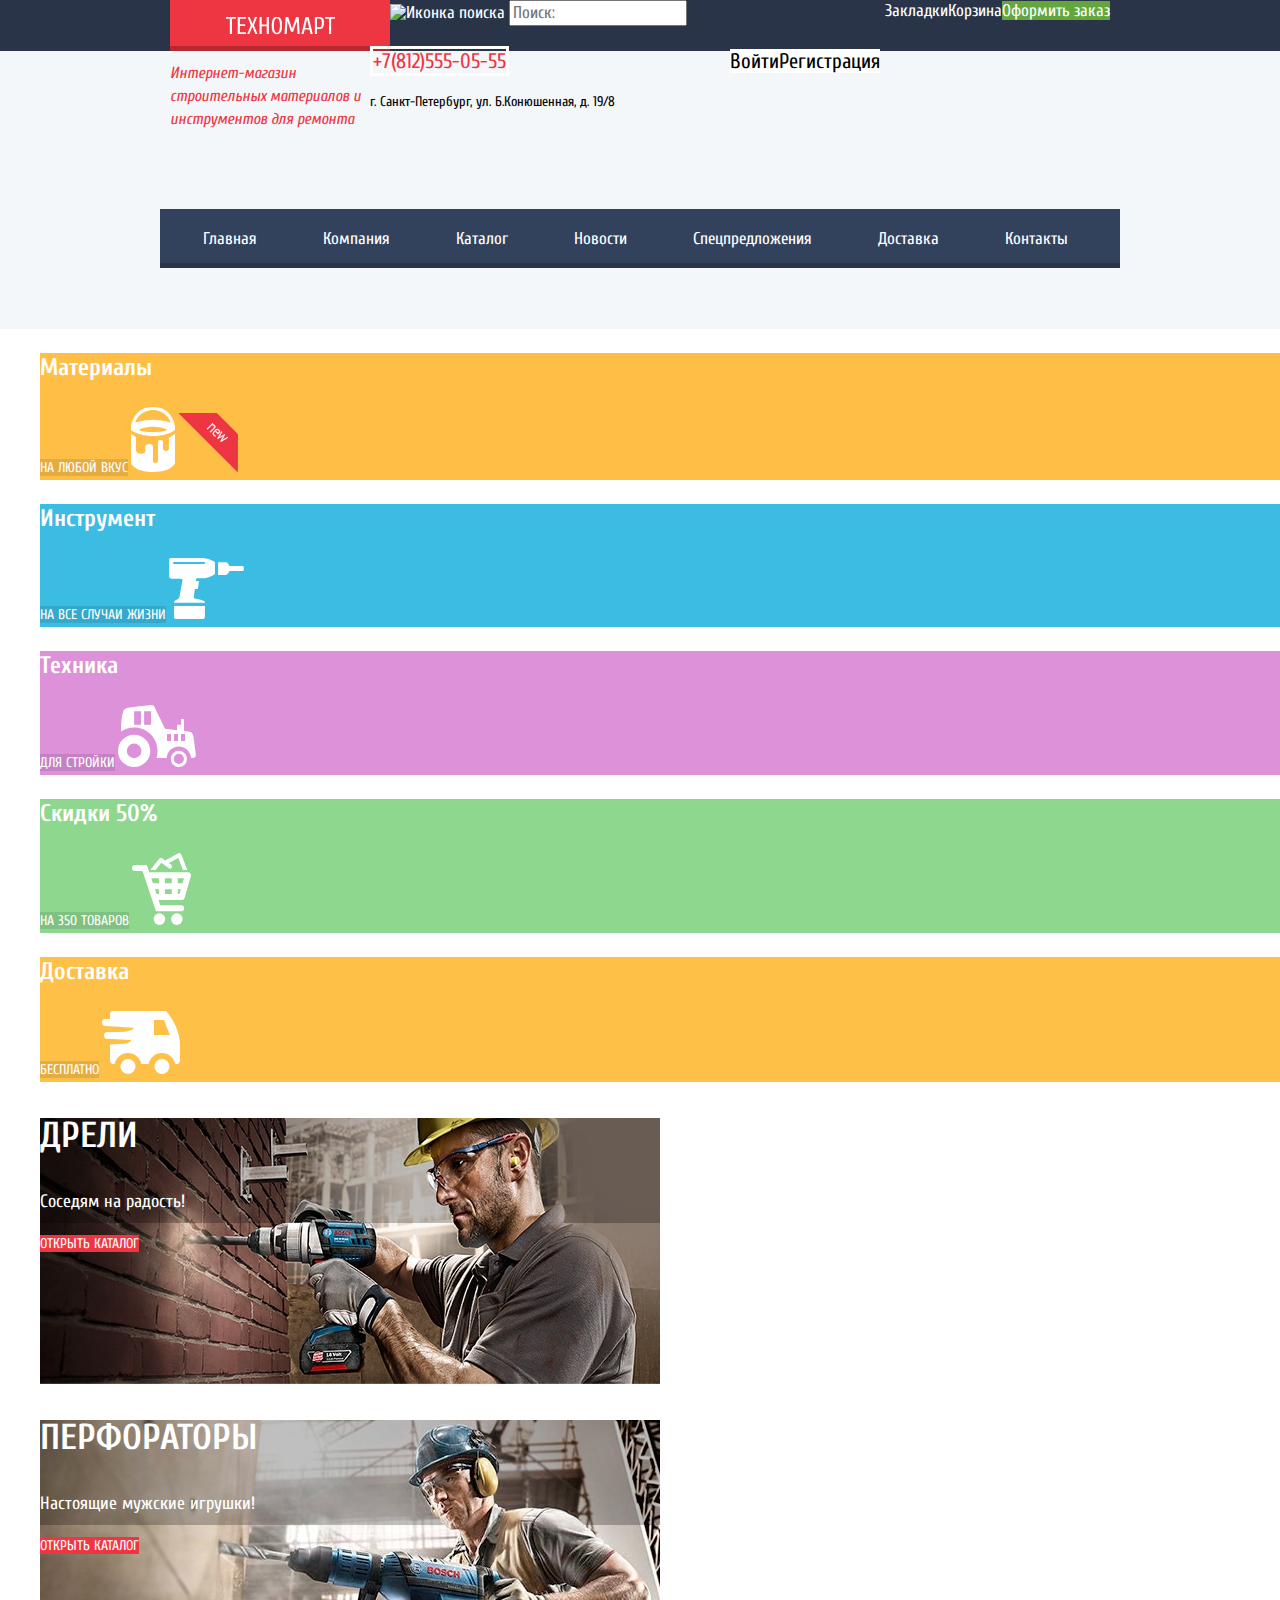
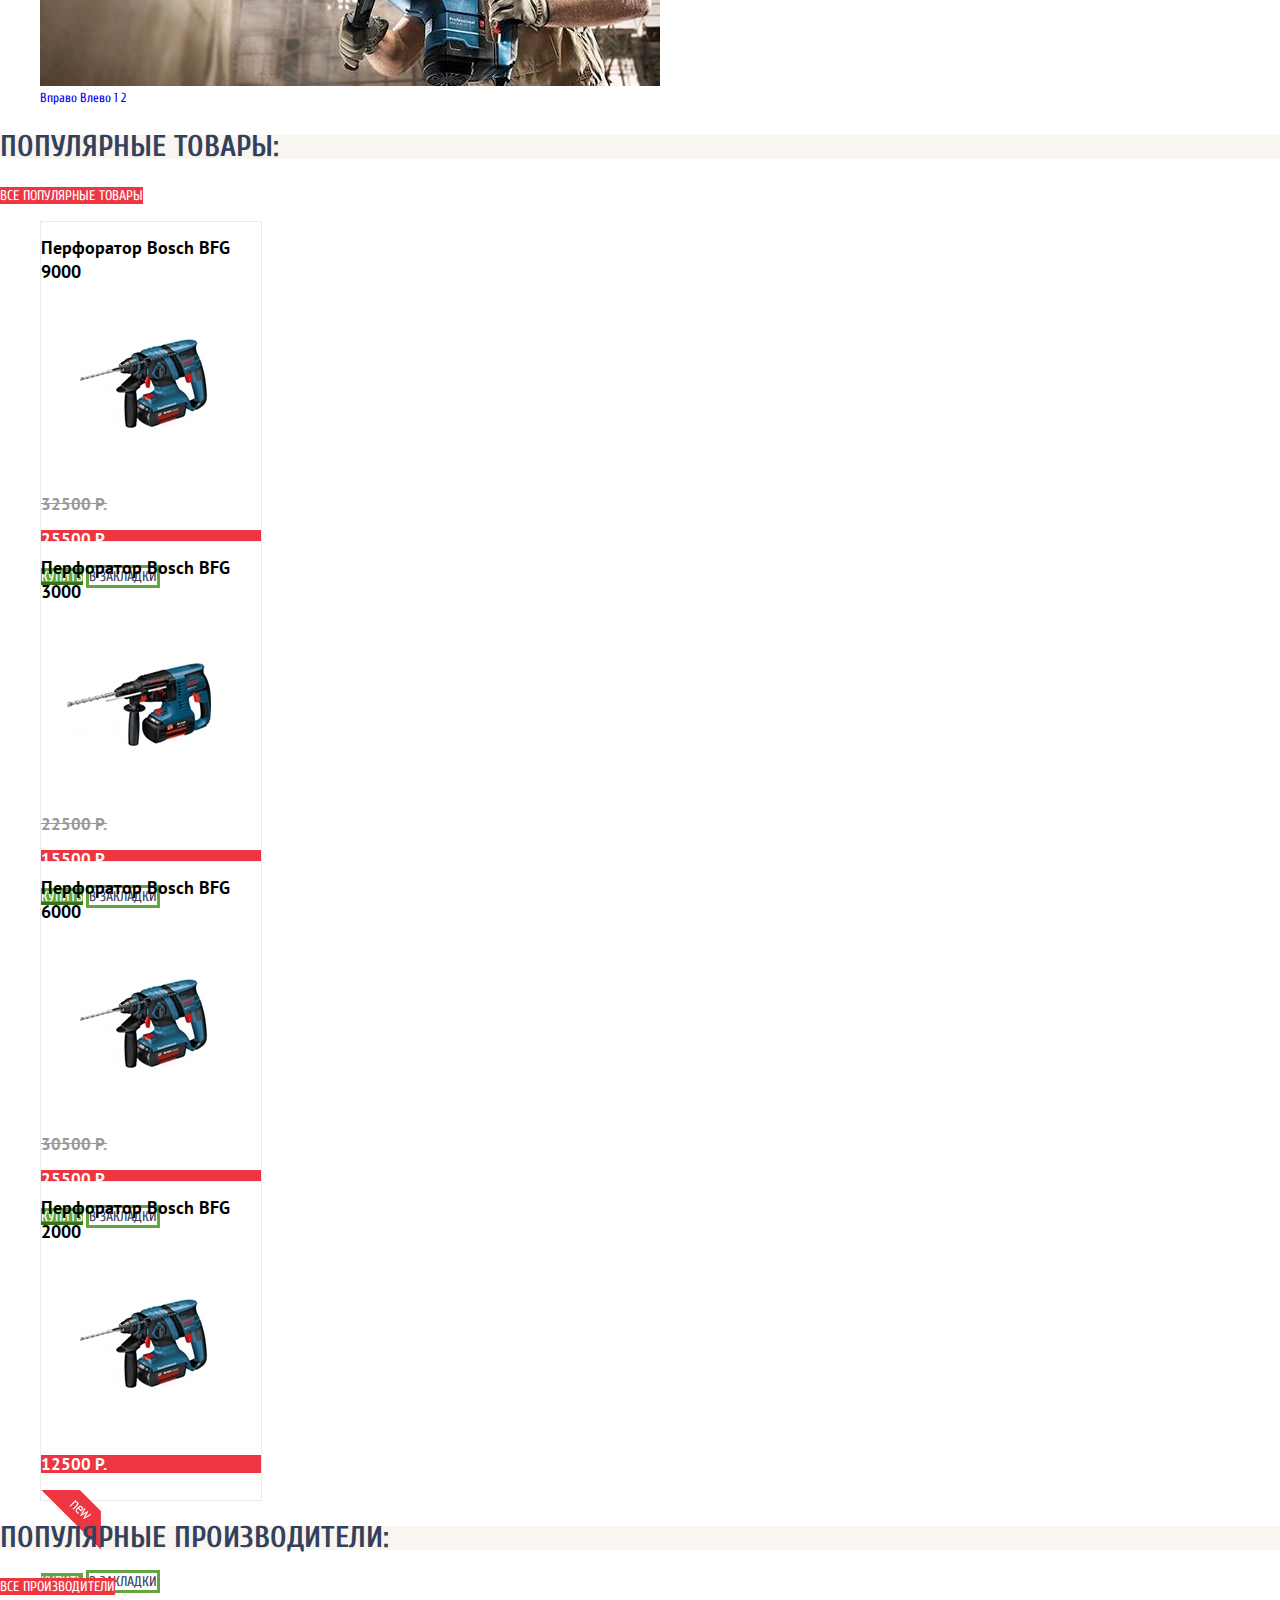
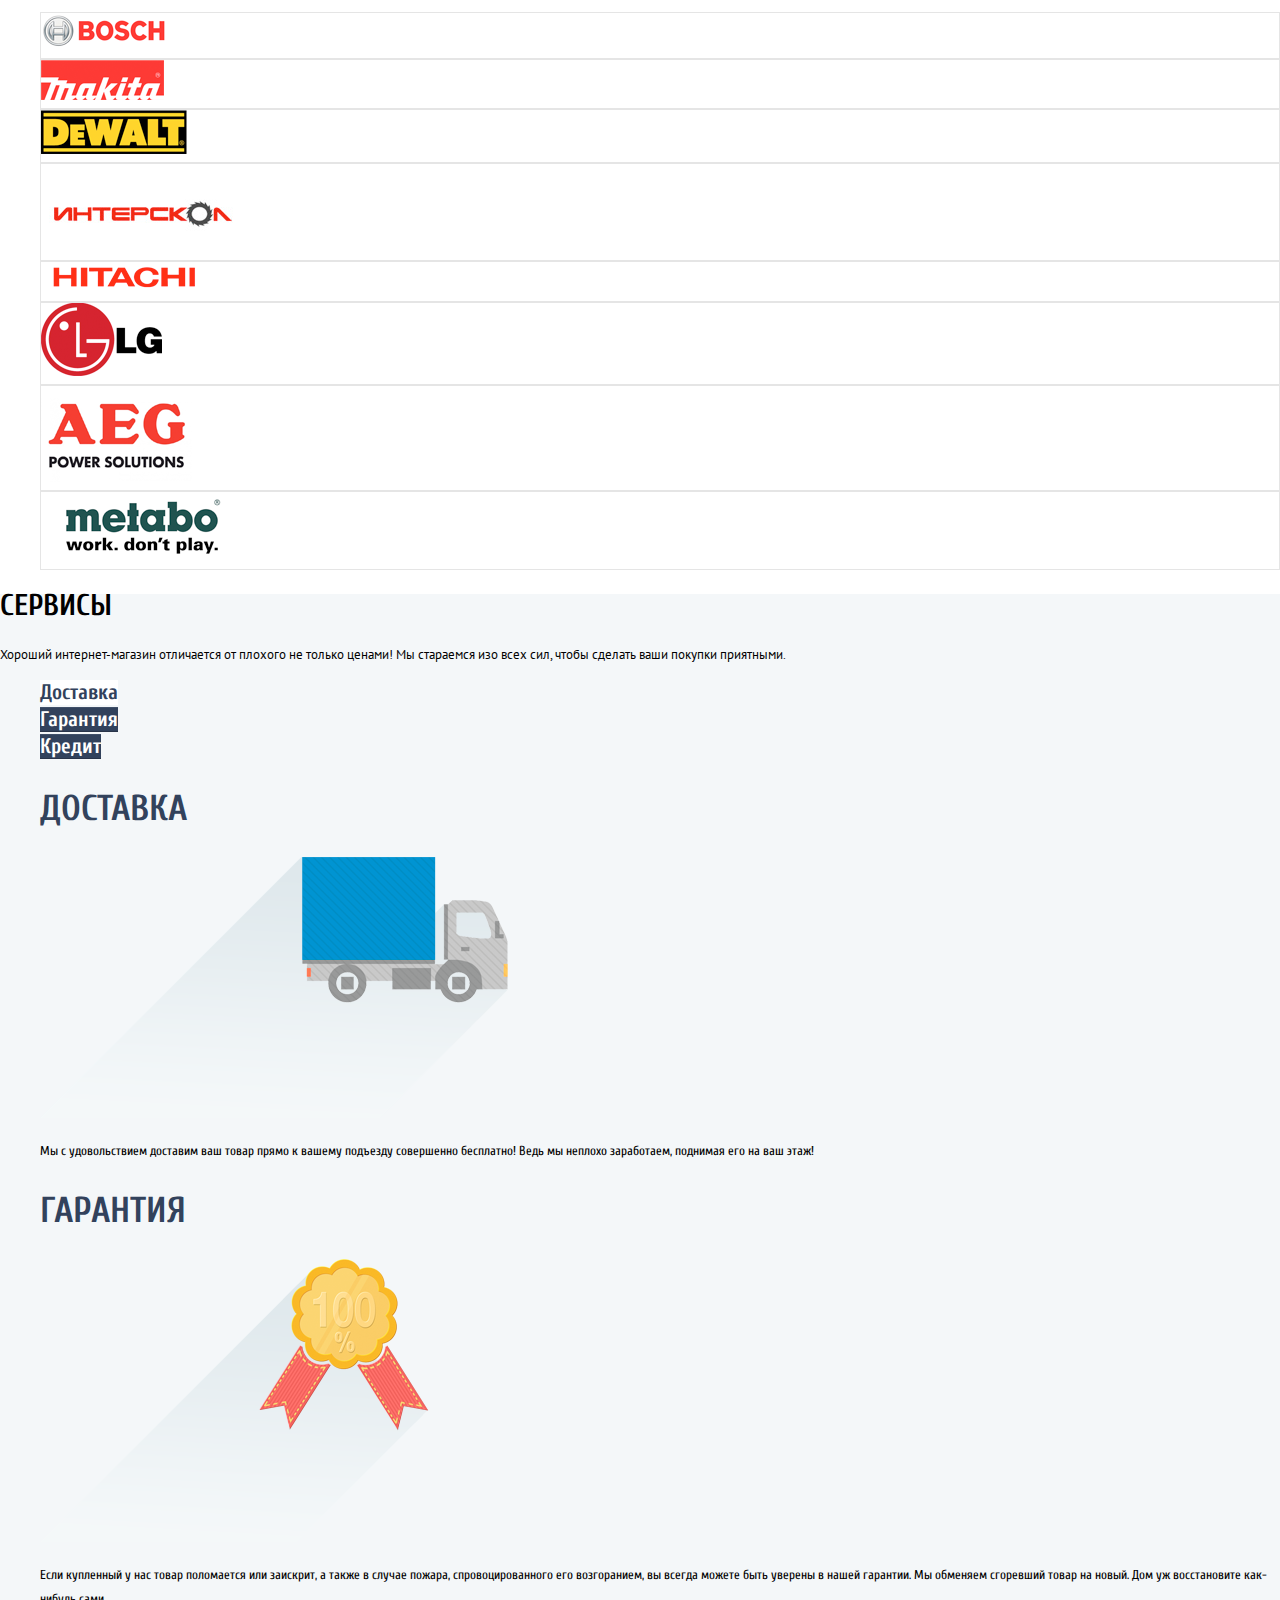
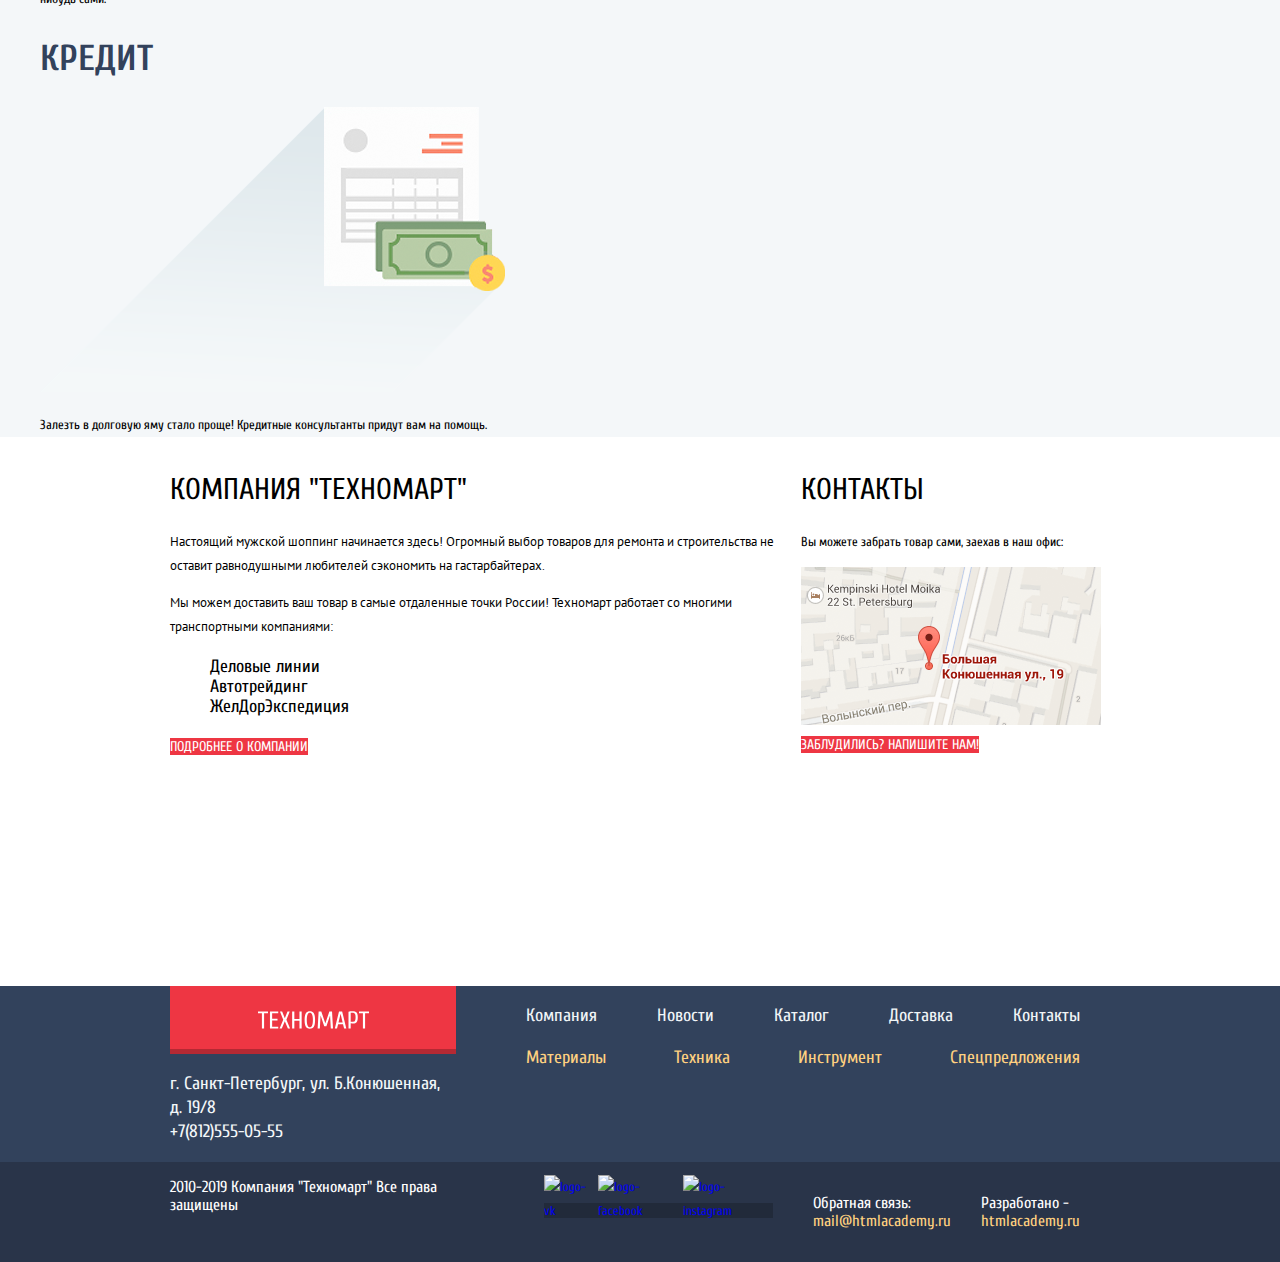
==== commit 7b7bc6a1: "Добавила пропущенные раннее элементы в сетке" ====
--- a/index.html
+++ b/index.html
@@ -14,7 +14,8 @@
   <div class="top-menu-wrapper">
     <div class="top-menu">
       <a class="button button-main-logo">
-        <img src="img/logo-technomart.svg" width="220" height="47" alt="Логотип магазина Техномарт">
+        <img class="main-logo-img" src="img/logo-technomart.svg" width="109" height="19"
+             alt="Логотип магазина Техномарт">
       </a>
       <form class="form-search" action="/search/" method="get">
         <label for="main-search-form">
@@ -84,7 +85,7 @@
   </div>
 </header>
 
-<main>
+<main class="main">
   <section class="promo">
     <h2 class="visually-hidden">Промо-блок</h2>
     <ul class="promo-list">
@@ -303,41 +304,48 @@
       </li>
     </ul>
   </section>
-
-  <section class="about-company">
-    <h2 class="about-company-headline">Компания "Техномарт"</h2>
-    <p class="about-company-info">Настоящий мужской шоппинг начинается здесь! Огромный выбор товаров для ремонта и
-      строительства не оставит
-      равнодушными любителей сэкономить на гастарбайтерах.</p>
-    <p class="about-company-info">Мы можем доставить ваш товар в самые отдаленные точки России! Техномарт работает со
-      многими транспортными
-      компаниями:</p>
-    <ul class="about-company-list">
-      <li>Деловые линии</li>
-      <li>Автотрейдинг</li>
-      <li>ЖелДорЭкспедиция</li>
-    </ul>
-    <a class="button button-red" href="#">Подробнее о компании</a>
-  </section>
-  <section class="about-company">
-    <h2 class="about-company-headline">Контакты</h2>
-    <p>Вы можете забрать товар сами, заехав в наш офис:</p>
-    <a href="#">
-      <img src="img/map.png" width="300" height="158" alt="Офис расположен по адресу:
+  <div class="about-company-wrapper">
+    <div class="about-company-all">
+      <section class="about-company">
+        <h2 class="about-company-headline">Компания "Техномарт"</h2>
+        <p class="about-company-info">Настоящий мужской шоппинг начинается здесь! Огромный выбор товаров для ремонта и
+          строительства не оставит
+          равнодушными любителей сэкономить на гастарбайтерах.</p>
+        <p class="about-company-info">Мы можем доставить ваш товар в самые отдаленные точки России! Техномарт работает
+          со
+          многими транспортными
+          компаниями:</p>
+        <ul class="about-company-list">
+          <li>Деловые линии</li>
+          <li>Автотрейдинг</li>
+          <li>ЖелДорЭкспедиция</li>
+        </ul>
+        <a class="button button-red" href="#">Подробнее о компании</a>
+      </section>
+      <section class="about-company">
+        <h2 class="about-company-headline">Контакты</h2>
+        <p>Вы можете забрать товар сами, заехав в наш офис:</p>
+        <a href="#">
+          <img src="img/map.png" width="300" height="158" alt="Офис расположен по адресу:
       г. Санкт-Петербург, ул. Б.Конюшенная, д. 19/8 ">
-    </a>
-    <a class="button button-red" href="#">Заблудились? Напишите нам!</a>
-  </section>
+        </a>
+        <a class="button button-red" href="#">Заблудились? Напишите нам!</a>
+      </section>
+    </div>
+  </div>
 </main>
 
 <footer class="footer">
   <section class="footer-menu">
-    <a class="button button-footer-logo">
-      <img src="img/logo-technomart.svg" width="111" height="24" alt="Логотип магазина Техномарт">
-    </a>
-    <p class="footer-contacts">г. Санкт-Петербург, ул. Б.Конюшенная, д. 19/8
-      <a class="footer-contacts" href="tel:+78125550555">+7(812)555-05-55</a>
-    </p>
+    <div class="logo-with-contacts">
+      <a class="button button-footer-logo">
+        <img class="footer-logo-img" src="img/logo-technomart.svg" width="111" height="24"
+             alt="Логотип магазина Техномарт">
+      </a>
+      <p class="footer-contacts">г. Санкт-Петербург, ул. Б.Конюшенная, д. 19/8
+        <a class="footer-contacts" href="tel:+78125550555">+7(812)555-05-55</a>
+      </p>
+    </div>
 
     <nav class="footer-nav">
       <ul class="footer-nav-list footer-nav-list-first">
@@ -373,6 +381,7 @@
       </ul>
     </nav>
   </section>
+  <div class="footer-menu-2-wrapper">
   <section class="footer-menu-2">
     <p class="copyright">2010-2019 Компания "Техномарт" Все права защищены</p>
     <ul class="socials">
@@ -394,17 +403,18 @@
     </ul>
     <ul class="links">
       <li>
-        <p>Обратная связь:
+        <p class="links-content">Обратная связь:
           <a class="link" href="mailto:mail@htmlacademy.ru">mail@htmlacademy.ru</a>
         </p>
       </li>
       <li>
-        <p>Разработано -
+        <p class="links-content">Разработано -
           <a class="link" href="https://htmlacademy.ru/intensive/htmlcss">htmlacademy.ru</a>
         </p>
       </li>
     </ul>
   </section>
+  </div>
 </footer>
 
 <!--Попап формы обратной связи-->
--- a/css/style.css
+++ b/css/style.css
@@ -1,6 +1,7 @@
 body {
   margin: 0;
   padding: 0;
+  min-width: 940px;
 
   font-family: "Cuprum", "Arial", sans-serif;
   font-size: 13px;
@@ -33,15 +34,15 @@
 }
 
 .button-main-logo {
+  display: flex;
+  justify-content: center;
   min-width: 220px;
-  min-height: 42px;
+  min-height: 51px;
   padding: 0;
   margin: 0;
-  outline: 2px solid yellow;
-}
-
-.button-main-logo,
-.button-main-logo:focus {
+}
+
+.button-main-logo {
   box-shadow: inset 0 -5px 0 rgba(0, 0, 0, 0.24);
   background-color: #ee3643;
 }
@@ -57,6 +58,12 @@
 }
 
 .button-footer-logo {
+  display: flex;
+  justify-content: center;
+  min-width: 220px;
+  min-height: 68px;
+  padding: 0;
+  margin: 0;
   box-shadow: inset 0 -5px 0 rgba(0, 0, 0, 0.24);
   background-color: #ee3643;
 }
@@ -245,46 +252,45 @@
 
 .header {
   background-color: #f3f7f9;
-  display: flex;
-  flex-direction: column;
-  align-items: center;
-  /* Временно для сетки */
   min-height: 320px;
-  outline: 2px solid darkgreen;
 }
 
 .top-menu-wrapper {
-  min-width: 1200px;
   min-height: 42px;
-  outline: 2px solid red;
+  background-color: #293449;
 }
 
 .top-menu {
-  background-color: #293449;
   display: flex;
   flex-direction: row;
-  min-width: 940px;
+  width: 940px;
   min-height: 42px;
-  margin-right: 130px;
-  margin-left: 130px;
-  outline: 2px solid orange;
+  padding-right: 10px;
+  padding-left: 10px;
+  margin-right: auto;
+  margin-left: auto;
+}
+
+.main-logo-img {
+  display: block;
+  max-width: 100%;
+  height: auto;
 }
 
 .center-menu-wrapper {
   min-height: 158px;
-  min-width: 1200px;
-  outline: 2px solid blue;
 }
 
 .center-menu {
   display: flex;
   flex-direction: row;
   justify-content: space-between;
-  min-width: 940px;
+  width: 940px;
   min-height: 128px;
-  margin-right: 130px;
-  margin-left: 130px;
-  outline: 2px solid green;
+  margin-right: auto;
+  margin-left: auto;
+  padding-left: 10px;
+  padding-right: 10px;
 }
 
 .form-search {
@@ -297,7 +303,6 @@
   min-height: 42px;
   padding: 0;
   margin: 0;
-  outline: 2px solid purple;
 }
 
 .form-search:hover {
@@ -312,12 +317,12 @@
 .top-menu-list {
   list-style: none;
   display: flex;
-  flex-direction: row;
-  min-width: 450px;
+  justify-content: flex-end;
+  max-width: 450px;
+  flex-grow: 1;
   min-height: 42px;
   padding: 0;
   margin: 0;
-  outline: 2px solid cyan;
 }
 
 .top-menu-list .button {
@@ -331,7 +336,6 @@
   min-width: 196px;
   min-height: 60px;
   padding: 0;
-  outline: 2px solid red;
 }
 
 .main-headline {
@@ -343,9 +347,8 @@
 }
 
 .main-contacts-wrapper {
-  min-width: 270px;
+  min-width: 320px;
   min-height: 60px;
-  outline: 2px solid black;
 }
 
 .address {
@@ -354,36 +357,46 @@
   line-height: 24px;
 }
 
+.login-user-menu {
+  display: flex;
+  flex-direction: column;
+}
+
 .login-menu {
+  display: flex;
   list-style: none;
   min-width: 380px;
   min-height: 60px;
   margin: 0;
-  outline: 2px solid orange;
+
 }
 
 .nav-wrapper {
-  min-width: 1200px;
   min-height: 120px;
-  outline: 2px solid pink;
+
 }
 
 .nav {
   box-shadow: inset 0 -5px 0 #293449;
   background-color: #32425c;
-  min-width: 940px;
-  min-height: 60px;
-  margin-right: 130px;
-  margin-left: 130px;
-  outline: 2px solid red;
+  width: 940px;
+  margin-right: auto;
+  margin-left: auto;
+  padding-right: 10px;
+  padding-left: 10px;
+
 }
 
 .nav-list {
+  display: flex;
+  flex-wrap: wrap;
   list-style: none;
   color: #ffffff;
   font-size: 17px;
   font-weight: 400;
   line-height: 17px;
+  margin: 0;
+  padding: 0;
 }
 
 .nav-list-item:hover {
@@ -396,6 +409,8 @@
 }
 
 .nav-list-link {
+  display: block;
+  padding: 21px 33px;
   color: #ffffff;
 }
 
@@ -537,6 +552,19 @@
   text-transform: uppercase;
 }
 
+.about-company-wrapper {
+  min-height: 536px;
+}
+
+.about-company-all {
+  display: flex;
+  justify-content: space-between;
+  width: 940px;
+  margin: auto;
+  padding-left: 10px;
+  padding-right: 10px;
+}
+
 .about-company-headline {
   font-size: 30px;
   font-weight: 400;
@@ -564,10 +592,31 @@
 }
 
 .footer-menu {
+  display: flex;
+  justify-content: space-between;
+  width: 940px;
+  min-height: 42px;
+  padding-right: 10px;
+  padding-left: 10px;
+  margin-right: auto;
+  margin-left: auto;
   background-color: #32425c;
 }
 
+.logo-with-contacts {
+  display: flex;
+  flex-direction: column;
+}
+
+.footer-logo-img {
+  display: block;
+  max-width: 100%;
+  height: auto;
+}
+
 .footer-contacts {
+  display: flex;
+  flex-direction: column;
   color: #f3f7f9;
   font-size: 18px;
   font-weight: 400;
@@ -575,10 +624,16 @@
 }
 
 .footer-nav-list {
+  display: flex;
+  justify-content: space-between ;
   list-style: none;
   font-size: 18px;
   font-weight: 400;
   line-height: 24px;
+}
+
+.footer-nav-list-link {
+  padding: 30px;
 }
 
 .footer-nav-list-first .footer-nav-list-link {
@@ -605,8 +660,19 @@
   color: rgba(255, 209, 128, 0.5);
 }
 
+.footer-menu-2-wrapper {
+  background-color: #293449;
+}
+
 .footer-menu-2 {
-  background-color: #293449;
+  display: flex;
+  width: 940px;
+  min-height: 42px;
+  padding-right: 10px;
+  padding-left: 10px;
+  margin-right: auto;
+  margin-left: auto;
+
 }
 
 .copyright {
@@ -617,6 +683,8 @@
 }
 
 .socials {
+  display: flex;
+  justify-content: space-between;
   list-style: none;
 }
 
@@ -625,11 +693,19 @@
 }
 
 .links {
+  display: flex;
+  justify-content: space-between;
   list-style: none;
   color: #ffffff;
   font-size: 16px;
   font-weight: 400;
   line-height: 18px;
+}
+
+.links-content {
+  display: flex;
+  flex-direction: column;
+  margin-right: 30px;
 }
 
 .link {
@@ -655,7 +731,13 @@
 /*Стили страницы каталога*/
 
 .user-menu {
-  list-style: none;
+  display: flex;
+  list-style: none;
+}
+
+.user-menu-dot {
+  padding-right: 10px;
+  padding-left: 10px;
 }
 
 .user-menu.orders,
@@ -677,11 +759,22 @@
   color: rgba(50, 66, 92, 0.3);
 }
 
+.breadcrumbs-wrapper {
+
+}
+
 .breadcrumbs {
-  list-style: none;
+  display: flex;
+  list-style: none;
+  width: 940px;
+  margin-right: auto;
+  margin-left: auto;
+  padding-right: 10px;
+  padding-left: 10px;
 }
 
 .breadcrumbs-item {
+  padding-right: 10px;
   color: #000000;
   font-family: "PT Sans", "Arial", sans-serif;
   font-size: 13px;
@@ -695,10 +788,26 @@
   font-weight: 400;
   line-height: 30px;
   text-transform: uppercase;
+  width: 940px;
+  min-height: 89px;
+  margin-right: auto;
+  margin-left: auto;
+  padding-right: 10px;
+  padding-left: 10px;
 }
 
 .catalog {
-  list-style: none;
+  display: flex;
+  justify-content: flex-end;
+  flex-wrap: wrap;
+  list-style: none;
+  width: 700px ;
+}
+
+.catalog-item {
+  margin-right: 5px;
+  width: 220px;
+  height: 318px;
 }
 
 .catalog-item-name {
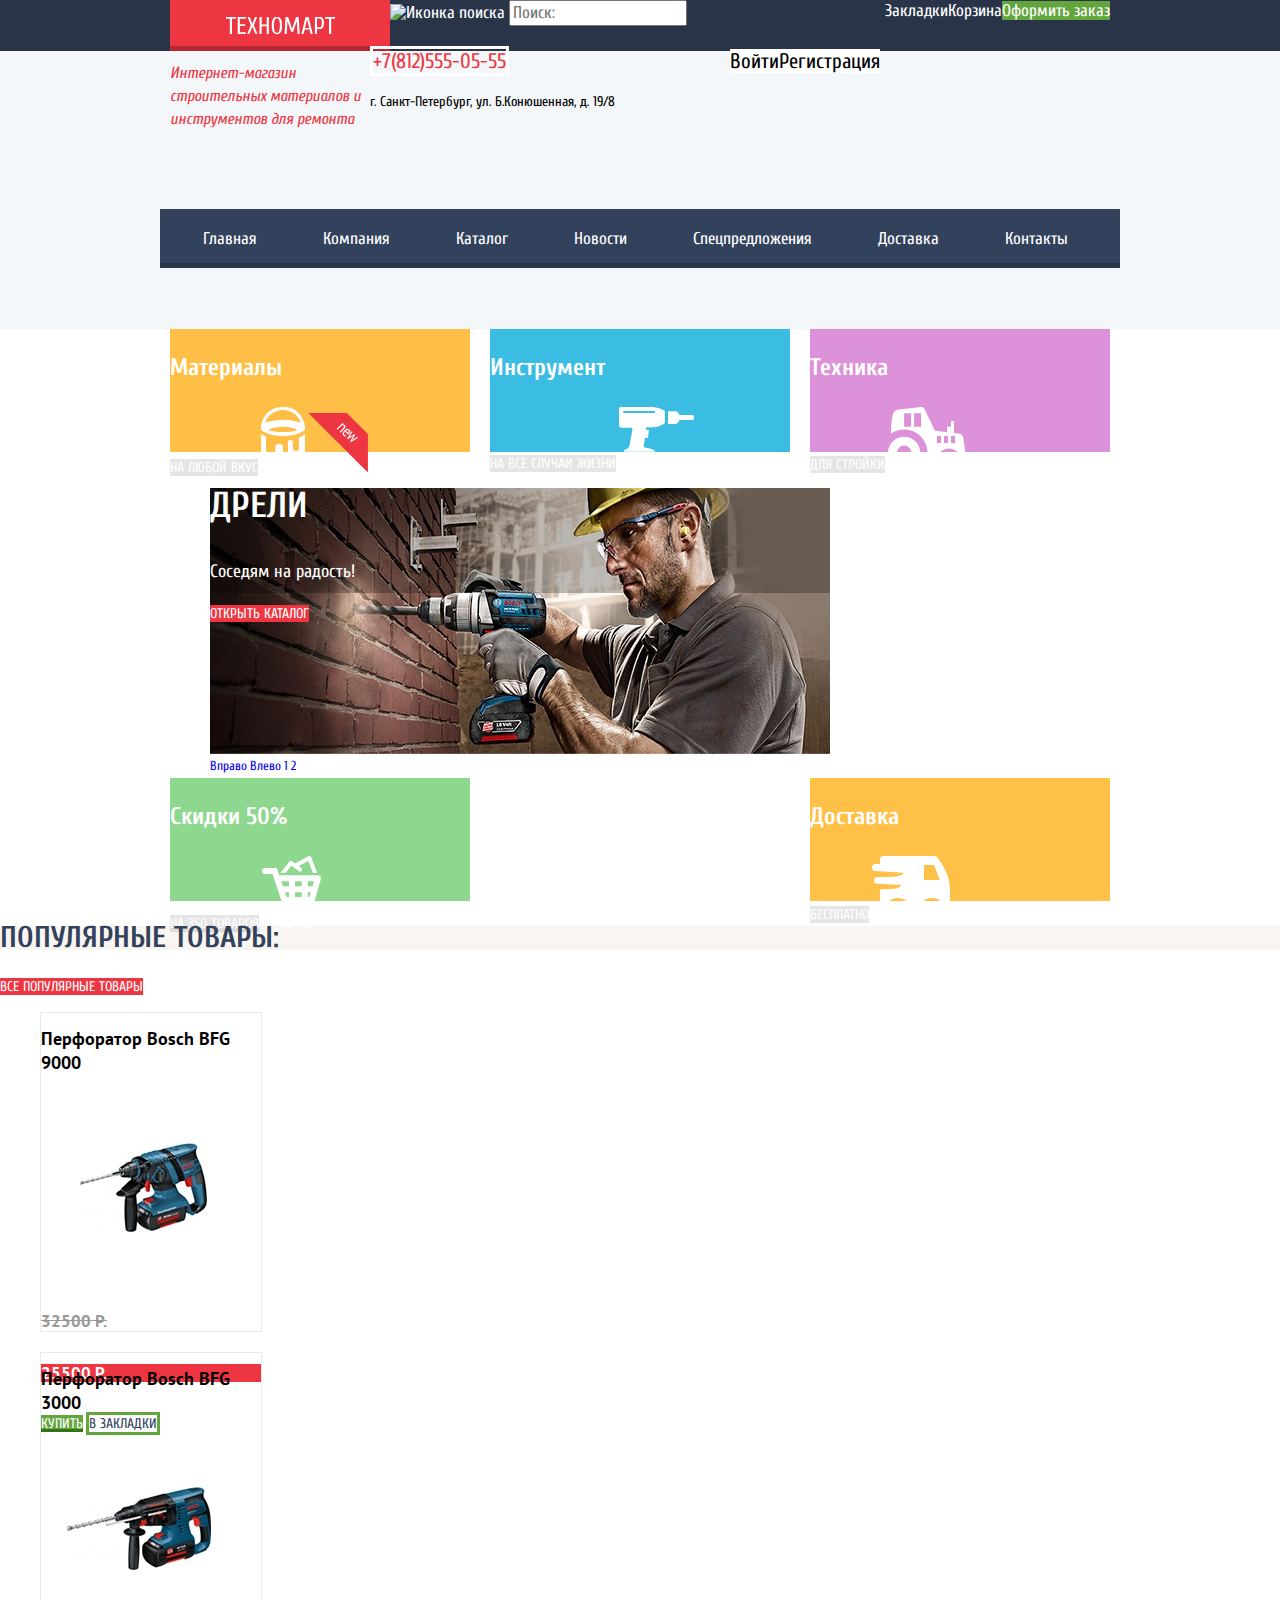
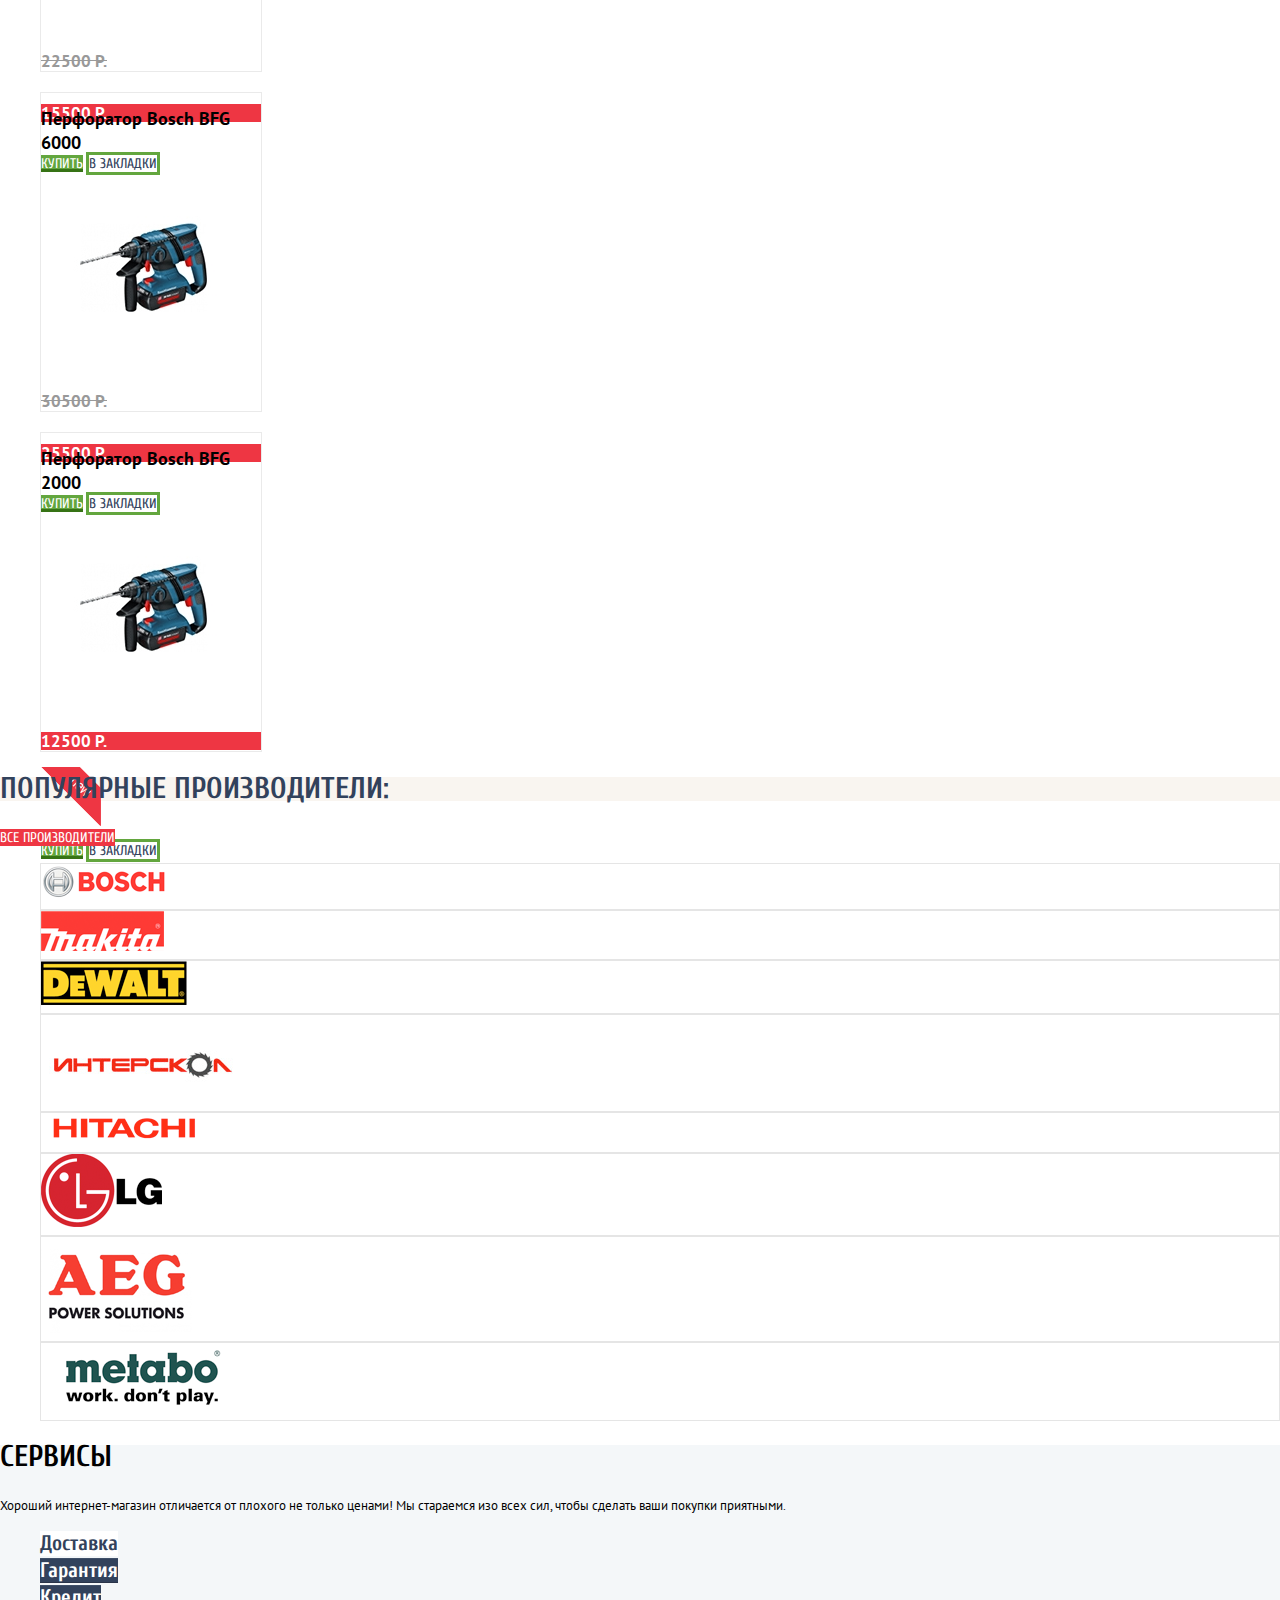
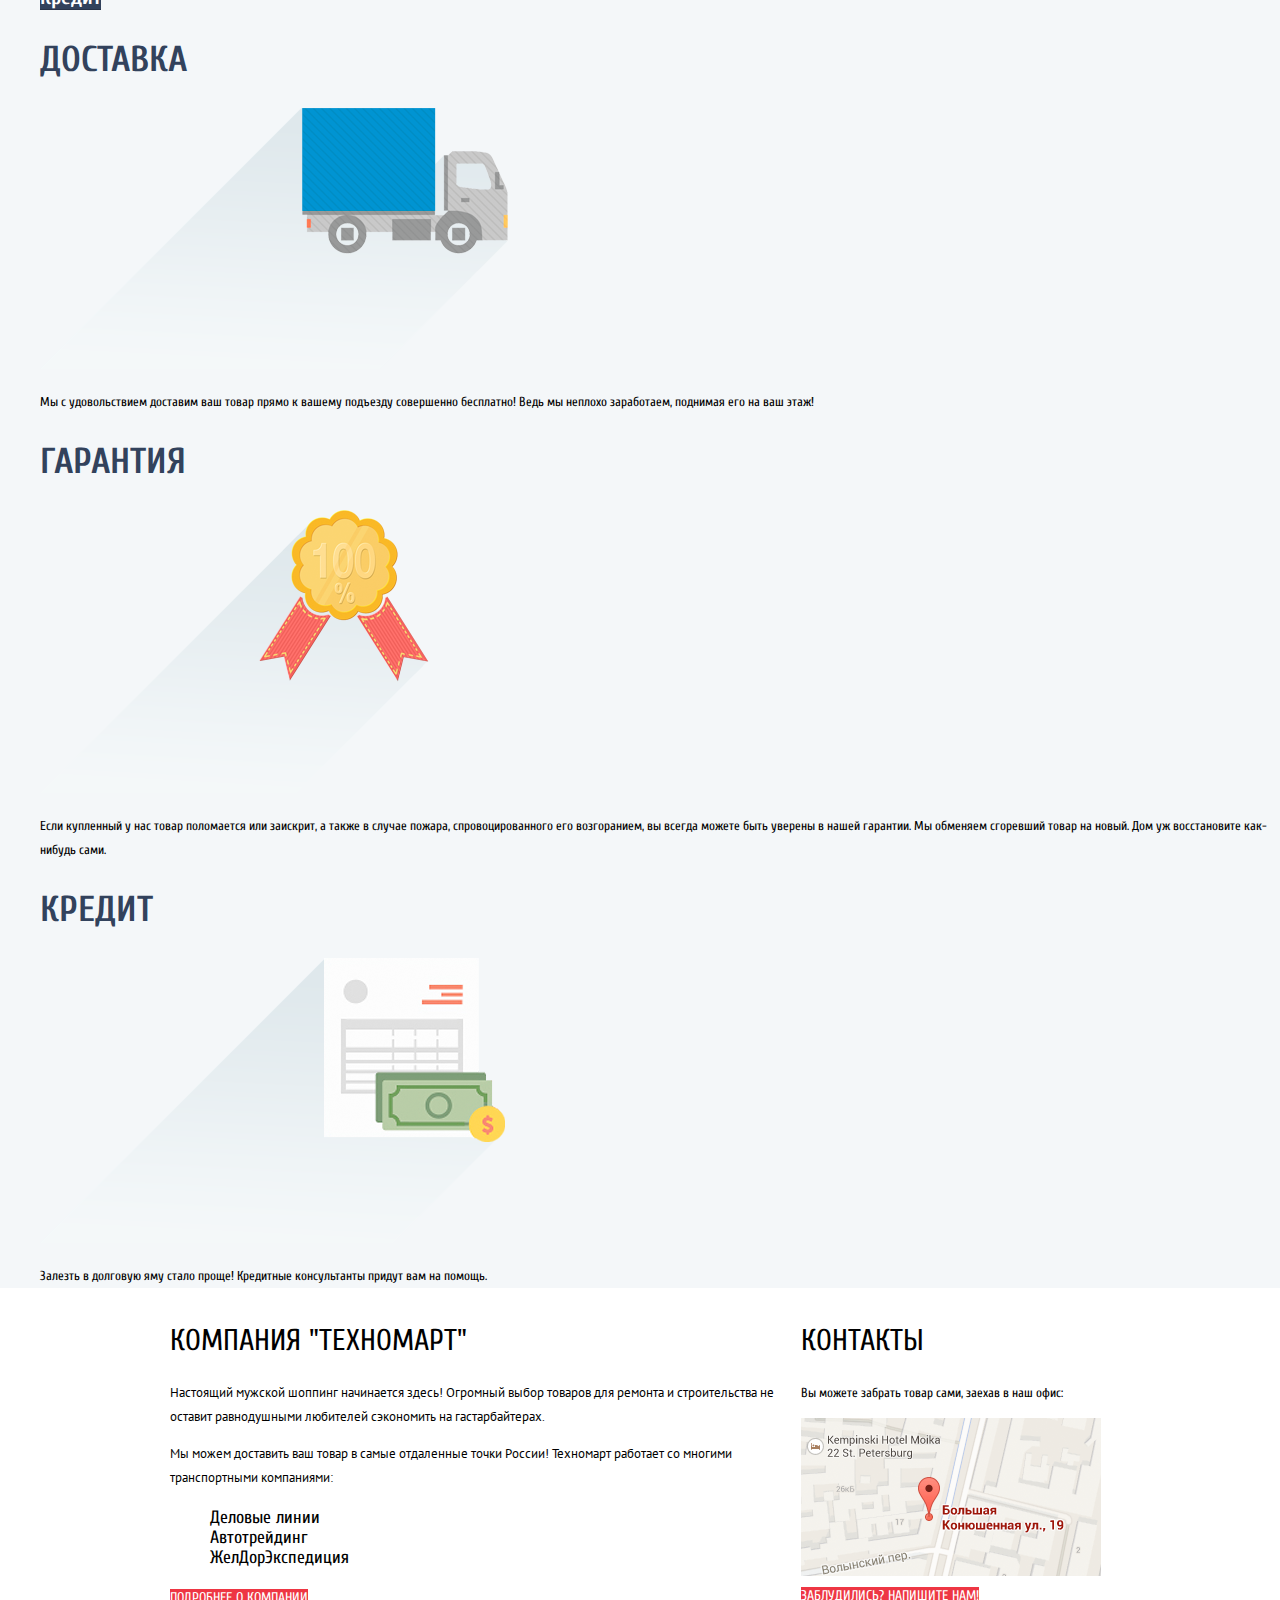
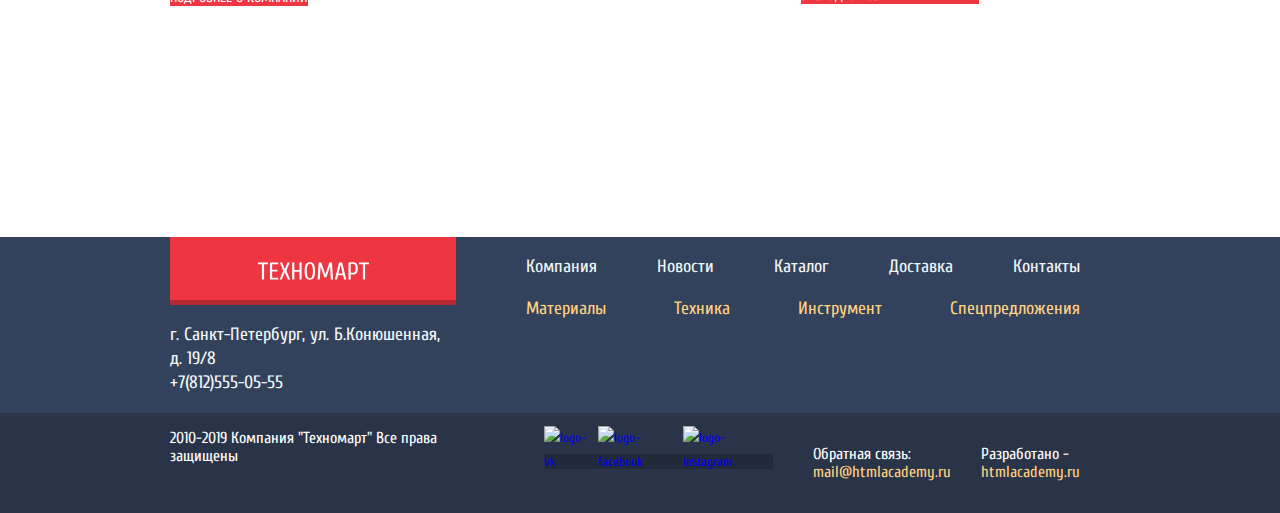
==== commit 033279ef: "Правки сетки главной страницы и каталога" ====
--- a/index.html
+++ b/index.html
@@ -86,57 +86,61 @@
 </header>
 
 <main class="main">
-  <section class="promo">
-    <h2 class="visually-hidden">Промо-блок</h2>
-    <ul class="promo-list">
-      <li class="promo-item">
-        <h3 class="promo-item-headline">Материалы</h3>
-        <a class="button button-translucent-gray" href="#">на любой вкус</a>
-        <img src="img/icon-1.svg" alt=" Иконка материалы">
-        <img src="img/new_flag.png" width="60" height="59">
-      </li>
-      <li class="promo-item">
-        <h3 class="promo-item-headline">Инструмент</h3>
-        <a class="button button-translucent-gray" href="#">на все случаи жизни</a>
-        <img src="img/icon-2.svg" alt="Иконка инструмент">
-      </li>
-      <li class="promo-item">
-        <h3 class="promo-item-headline">Техника</h3>
-        <a class="button button-translucent-gray" href="#">для стройки</a>
-        <img src="img/icon-3.svg" alt="Иконка техника">
-      </li>
-      <li class="promo-item">
-        <h3 class="promo-item-headline">Скидки 50%</h3>
-        <a class="button button-translucent-gray" href="#">на 350 товаров</a>
-        <img src="img/icon-4.svg" alt="Иконка скидки">
-      </li>
-      <li class="promo-item">
-        <h3 class="promo-item-headline">Доставка</h3>
-        <a class="button button-translucent-gray" href="#">бесплатно</a>
-        <img src="img/icon-5.svg" alt="Иконка доставка">
-      </li>
-    </ul>
-  </section>
-
-  <section class="slider">
-    <h2 class="visually-hidden">Блок-слайдер</h2>
-    <ul class="slider-list">
-      <li class="slider-item slider-item-1">
-        <h3 class="slider-item-headline">Дрели</h3>
-        <p class="slider-item-text">Соседям на радость!</p>
-        <a class="button button-red" href="catalog.html">Открыть каталог</a>
-      </li>
-      <li class="slider-item slider-item-2">
-        <h3 class="slider-item-headline">Перфораторы</h3>
-        <p class="slider-item-text">Настоящие мужские игрушки!</p>
-        <a class="button button-red" href="catalog.html">Открыть каталог</a>
-      </li>
-      <a href="#">Вправо</a>
-      <a href="#">Влево</a>
-      <a href="#">1</a>
-      <a href="#">2</a>
-    </ul>
-  </section>
+  <div class="promo-wrapper">
+    <section class="promo">
+      <h2 class="visually-hidden">Промо-блок</h2>
+      <ul class="promo-list">
+        <li class="promo-item">
+          <h3 class="promo-item-headline">Материалы</h3>
+          <a class="button button-translucent-gray" href="#">на любой вкус</a>
+          <img src="img/icon-1.svg" alt=" Иконка материалы">
+          <img src="img/new_flag.png" width="60" height="59">
+        </li>
+        <li class="promo-item">
+          <h3 class="promo-item-headline">Инструмент</h3>
+          <a class="button button-translucent-gray" href="#">на все случаи жизни</a>
+          <img src="img/icon-2.svg" alt="Иконка инструмент">
+        </li>
+        <li class="promo-item">
+          <h3 class="promo-item-headline">Техника</h3>
+          <a class="button button-translucent-gray" href="#">для стройки</a>
+          <img src="img/icon-3.svg" alt="Иконка техника">
+        </li>
+        <li>
+          <section class="slider">
+            <h2 class="visually-hidden">Блок-слайдер</h2>
+            <ul class="slider-list">
+              <li class="slider-item slider-item-1">
+                <h3 class="slider-item-headline">Дрели</h3>
+                <p class="slider-item-text">Соседям на радость!</p>
+                <a class="button button-red" href="catalog.html">Открыть каталог</a>
+              </li>
+              <li class="slider-item slider-item-2 visually-hidden">
+                <h3 class="slider-item-headline">Перфораторы</h3>
+                <p class="slider-item-text">Настоящие мужские игрушки!</p>
+                <a class="button button-red" href="catalog.html">Открыть каталог</a>
+              </li>
+              <a href="#">Вправо</a>
+              <a href="#">Влево</a>
+              <a href="#">1</a>
+              <a href="#">2</a>
+            </ul>
+          </section>
+        </li>
+        <li class="promo-item">
+          <h3 class="promo-item-headline">Скидки 50%</h3>
+          <a class="button button-translucent-gray" href="#">на 350 товаров</a>
+          <img src="img/icon-4.svg" alt="Иконка скидки">
+        </li>
+        <li class="promo-item">
+          <h3 class="promo-item-headline">Доставка</h3>
+          <a class="button button-translucent-gray" href="#">бесплатно</a>
+          <img src="img/icon-5.svg" alt="Иконка доставка">
+        </li>
+      </ul>
+    </section>
+  </div>
+
 
   <section>
     <div class="popular">
@@ -382,38 +386,38 @@
     </nav>
   </section>
   <div class="footer-menu-2-wrapper">
-  <section class="footer-menu-2">
-    <p class="copyright">2010-2019 Компания "Техномарт" Все права защищены</p>
-    <ul class="socials">
-      <li>
-        <a class="socials-item" href="#">
-          <img src="#" width="21px" height="21px" alt="logo-vk">
-        </a>
-      </li>
-      <li>
-        <a class="socials-item" href="#">
-          <img src="#" width="21px" height="21px" alt="logo-facebook">
-        </a>
-      </li>
-      <li>
-        <a class="socials-item" href="#">
-          <img src="#" width="21px" height="21px" alt="logo-instagram">
-        </a>
-      </li>
-    </ul>
-    <ul class="links">
-      <li>
-        <p class="links-content">Обратная связь:
-          <a class="link" href="mailto:mail@htmlacademy.ru">mail@htmlacademy.ru</a>
-        </p>
-      </li>
-      <li>
-        <p class="links-content">Разработано -
-          <a class="link" href="https://htmlacademy.ru/intensive/htmlcss">htmlacademy.ru</a>
-        </p>
-      </li>
-    </ul>
-  </section>
+    <section class="footer-menu-2">
+      <p class="copyright">2010-2019 Компания "Техномарт" Все права защищены</p>
+      <ul class="socials">
+        <li>
+          <a class="socials-item" href="#">
+            <img src="#" width="21px" height="21px" alt="logo-vk">
+          </a>
+        </li>
+        <li>
+          <a class="socials-item" href="#">
+            <img src="#" width="21px" height="21px" alt="logo-facebook">
+          </a>
+        </li>
+        <li>
+          <a class="socials-item" href="#">
+            <img src="#" width="21px" height="21px" alt="logo-instagram">
+          </a>
+        </li>
+      </ul>
+      <ul class="links">
+        <li>
+          <p class="links-content">Обратная связь:
+            <a class="link" href="mailto:mail@htmlacademy.ru">mail@htmlacademy.ru</a>
+          </p>
+        </li>
+        <li>
+          <p class="links-content">Разработано -
+            <a class="link" href="https://htmlacademy.ru/intensive/htmlcss">htmlacademy.ru</a>
+          </p>
+        </li>
+      </ul>
+    </section>
   </div>
 </footer>
 
--- a/css/style.css
+++ b/css/style.css
@@ -420,8 +420,30 @@
 
 /*Стили основного содержимого*/
 
+.promo-wrapper {
+}
+
+.promo {
+  width: 940px;
+  margin-right: auto;
+  margin-left: auto;
+  padding-right: 10px;
+  padding-left: 10px;
+}
+
 .promo-list {
-  list-style: none;
+  display: flex;
+  flex-direction: row;
+  flex-wrap: wrap;
+  justify-content: space-between;
+  list-style: none;
+  margin: 0;
+  padding: 0;
+}
+
+.promo-item {
+  width: 300px;
+  height: 123px;
 }
 
 .promo-item:first-child {
@@ -436,7 +458,7 @@
   background-color: #dc91d8;
 }
 
-.promo-item:nth-child(4) {
+.promo-item:nth-child(5) {
   background-color: #8ed78f;
 }
 
@@ -519,6 +541,7 @@
 }
 
 .pagination-list {
+  display: flex;
   list-style: none;
 }
 
@@ -625,7 +648,7 @@
 
 .footer-nav-list {
   display: flex;
-  justify-content: space-between ;
+  justify-content: space-between;
   list-style: none;
   font-size: 18px;
   font-weight: 400;
@@ -796,18 +819,39 @@
   padding-left: 10px;
 }
 
+.main-block-wrapper {
+  width: 940px;
+  margin-right: auto;
+  margin-left: auto;
+  padding-right: 10px;
+  padding-left: 10px;
+}
+
+.filter-catalog-wrapper {
+  display: flex;
+}
+
+.catalog-wrapper {
+}
+
 .catalog {
-  display: flex;
-  justify-content: flex-end;
+  list-style: none;
+  display: flex;
+  justify-content: space-around;
   flex-wrap: wrap;
-  list-style: none;
-  width: 700px ;
 }
 
 .catalog-item {
-  margin-right: 5px;
+  display: flex;
+  flex-direction: column;
+  margin-bottom: 20px;
   width: 220px;
   height: 318px;
+}
+
+.catalog-item-info {
+  display: inline-block;
+  padding: 30px 40px;
 }
 
 .catalog-item-name {
@@ -847,6 +891,18 @@
   text-transform: uppercase;
 }
 
+.filter-sorting-menu {
+  display: flex;
+  justify-content: space-between;
+  width: 940px;
+}
+
+.filter-menu-wrapper {
+  display: flex;
+  flex-direction: column;
+  width: 220px;
+}
+
 .filter-list {
   list-style: none;
 }
@@ -860,8 +916,14 @@
   text-transform: uppercase;
 }
 
+.sorting-list-wrapper {
+  display: flex;
+}
+
 .sorting-list {
   list-style: none;
+  display: flex;
+  justify-content: space-between;
 }
 
 .sorting-item {
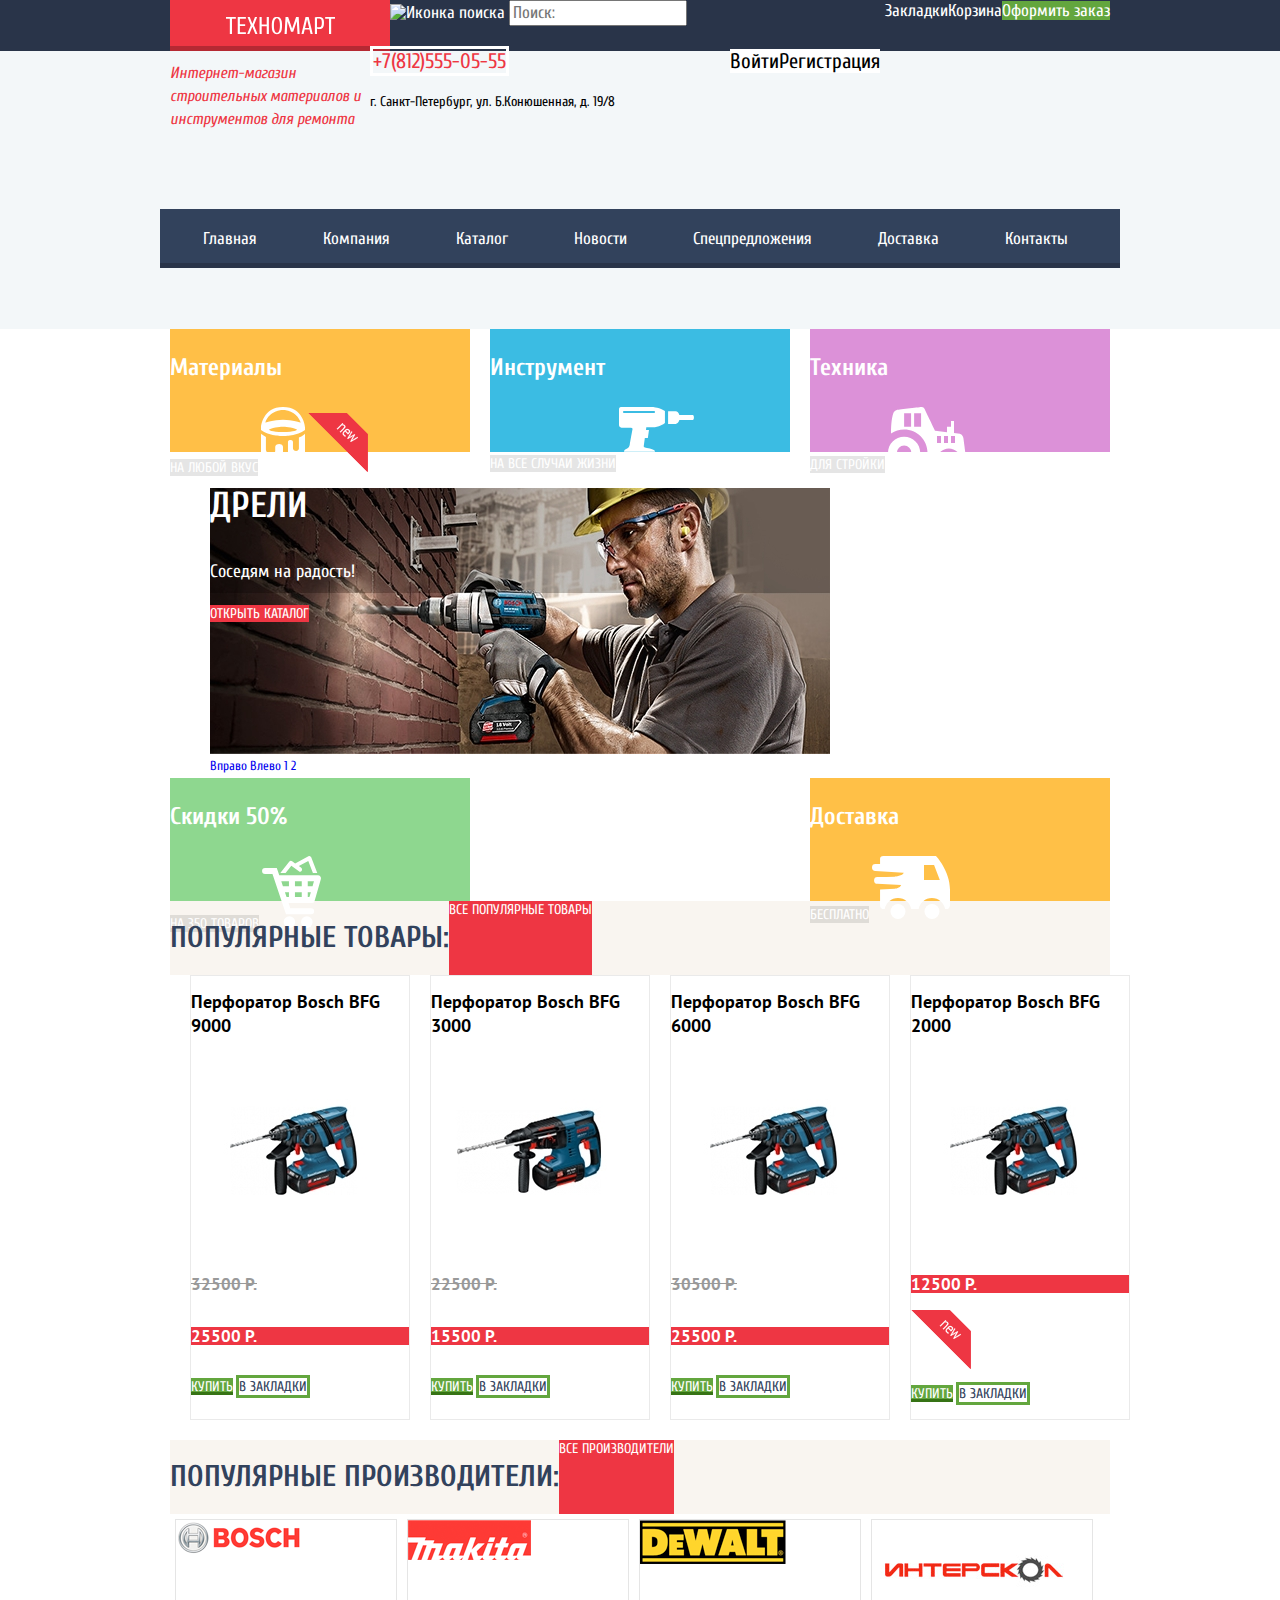
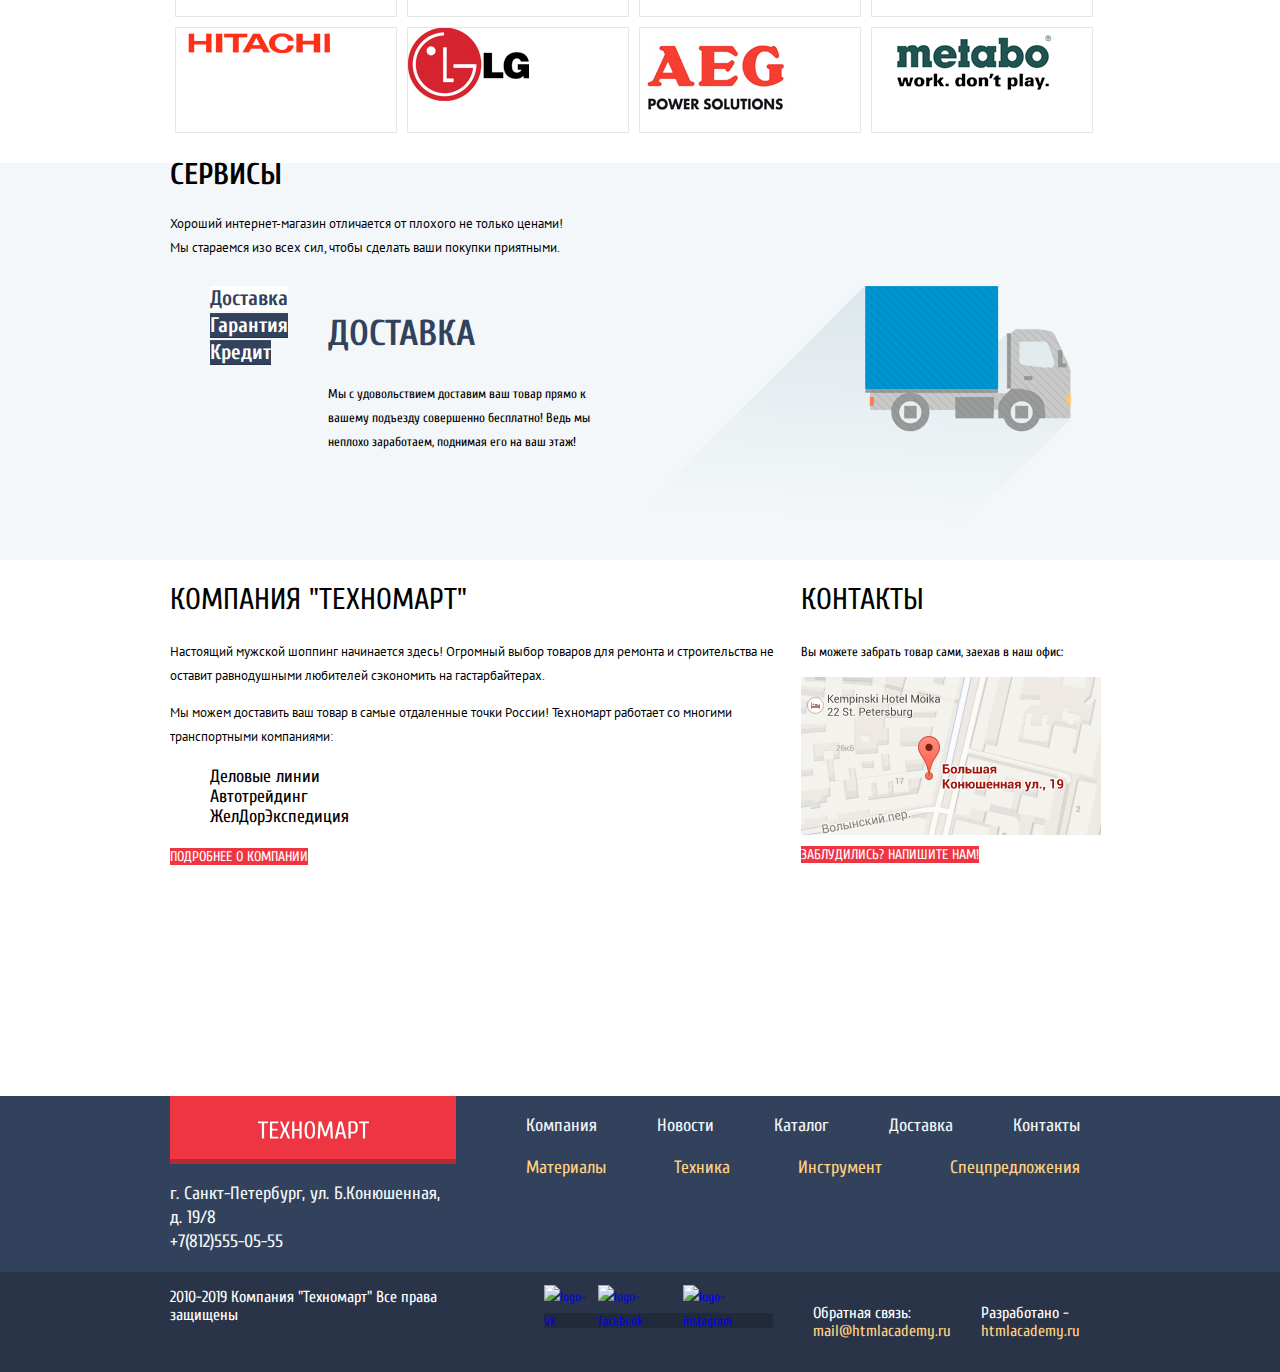
==== commit 6a63bb53: "Добавила пропущенные блоки в сетке" ====
--- a/index.html
+++ b/index.html
@@ -139,174 +139,192 @@
         </li>
       </ul>
     </section>
-  </div>
-
-
-  <section>
-    <div class="popular">
-      <h2 class="popular-headline">Популярные товары:</h2>
+
+
+    <section>
+      <div class="popular-wrapper">
+        <div class="popular">
+          <h2 class="popular-headline">Популярные товары:</h2>
+        </div>
+        <a class="button button-red" href="#">Все популярные товары</a>
+      </div>
+      <div class="popular-list-wrapper">
+        <ul class="popular-list">
+          <li class="catalog-item">
+            <h3>
+              <a class="catalog-item-name" href="#">Перфоратор Bosch BFG 9000</a>
+            </h3>
+            <p class="catalog-item-img">
+              <img src="img/perforator1.jpg" width="218" height="170" alt="Перфоратор Bosch BFG 3000">
+            </p>
+            <p class="old-price">32500 Р.</p>
+            <p class="new-price">25500 Р.</p>
+            <p>
+              <a class="button button-green-with-shadow" href="#">Купить</a>
+              <a class="button button-transparent-with-green-border" href="#">В закладки</a>
+            </p>
+          </li>
+
+          <li class="catalog-item">
+            <h3>
+              <a class="catalog-item-name" href="#">Перфоратор Bosch BFG 3000</a>
+            </h3>
+            <p class="catalog-item-img">
+              <img src="img/perforator2.jpg" width="218" height="170" alt="Перфоратор Bosch BFG 3000">
+            </p>
+            <p class="old-price">22500 Р.</p>
+            <p class="new-price">15500 Р.</p>
+            <p>
+              <a class="button button-green-with-shadow" href="#">Купить</a>
+              <a class="button button-transparent-with-green-border" href="#">В закладки</a>
+            </p>
+          </li>
+
+          <li class="catalog-item">
+            <h3>
+              <a class="catalog-item-name" href="#">Перфоратор Bosch BFG 6000</a>
+            </h3>
+            <p class="catalog-item-img">
+              <img src="img/perforator3.jpg" width="218" height="170" alt="Перфоратор Bosch BFG 3000">
+            </p>
+            <p class="old-price">30500 Р.</p>
+            <p class="new-price">25500 Р.</p>
+            <p>
+              <a class="button button-green-with-shadow" href="#">Купить</a>
+              <a class="button button-transparent-with-green-border" href="#">В закладки</a>
+            </p>
+          </li>
+
+          <li class="catalog-item">
+            <h3>
+              <a class="catalog-item-name" href="#">Перфоратор Bosch BFG 2000</a>
+            </h3>
+            <p class="catalog-item-img">
+              <img src="img/perforator4.jpg" width="218" height="170" alt="Перфоратор Bosch BFG 3000">
+            </p>
+            <p class="new-price">12500 Р.</p>
+            <img src="img/new_flag.png" width="60" height="59">
+            <p>
+              <a class="button button-green-with-shadow" href="#">Купить</a>
+              <a class="button button-transparent-with-green-border" href="#">В закладки</a>
+            </p>
+          </li>
+        </ul>
+      </div>
+    </section>
+
+    <section>
+      <div class="popular-wrapper">
+        <div class="popular">
+          <h2 class="popular-headline">Популярные производители:</h2>
+        </div>
+        <a class="button button-red" href="#">Все производители</a>
+      </div>
+      <ul class="popular-list-2">
+        <li class="popular-item">
+          <a href="#">
+            <img src="img/logo_bosch.png" alt="Bosch">
+          </a>
+        </li>
+
+        <li class="popular-item">
+          <a href="#">
+            <img src="img/logo_makita.png" alt="Makita">
+          </a>
+        </li>
+
+        <li class="popular-item">
+          <a href="#">
+            <img src="img/logo_dewalt.png" alt="Dewalt">
+          </a>
+        </li>
+
+        <li class="popular-item">
+          <a href="#">
+            <img src="img/logo_interskol.png" alt="Интерскол">
+          </a>
+        </li>
+
+        <li class="popular-item">
+          <a href="#">
+            <img src="img/logo_hitachi.png" alt="Hitachi">
+          </a>
+        </li>
+
+        <li class="popular-item">
+          <a href="#">
+            <img src="img/logo_lg.png" alt="LG">
+          </a>
+        </li>
+
+        <li class="popular-item">
+          <a href="#">
+            <img src="img/logo_aeg.png" alt="AEG Power Solutions">
+          </a>
+        </li>
+
+        <li class="popular-item">
+          <a href="#">
+            <img src="img/logo_metabo.png" alt="Metabo work.don't play.">
+          </a>
+        </li>
+      </ul>
+    </section>
+  </div>
+
+  <section class="service">
+    <div class="service-main-wrapper">
+      <div class="service-wrapper">
+        <h2 class="service-headline">Сервисы</h2>
+        <p class="service-info">Хороший интернет-магазин отличается от плохого не только ценами!
+          Мы стараемся изо всех сил, чтобы сделать ваши покупки приятными.</p>
+      </div>
+      <div class="service-list-wrapper">
+        <ul class="service-list">
+          <li>
+            <a class="button button-blue-big active" href="#">Доставка</a>
+          </li>
+          <li>
+            <a class="button button-blue-big" href="#">Гарантия</a>
+          </li>
+          <li>
+            <a class="button button-blue-big" href="#">Кредит</a>
+          </li>
+        </ul>
+
+        <ul class="service-info-list">
+          <li class="service-info-item">
+            <div class="service-info-list-wrapper">
+            <h3 class="service-info-list-headline">Доставка</h3>
+            <p>Мы с удовольствием доставим ваш товар прямо
+              к вашему подъезду совершенно бесплатно!
+              Ведь мы неплохо заработаем,
+              поднимая его на ваш этаж!</p>
+            </div>
+            <img src="img/delivery_img.png" width="468" height="261" alt="Икона доставки">
+          </li>
+          <li class="service-info-item visually-hidden">
+            <div class="service-info-list-wrapper">
+            <h3 class="service-info-list-headline">Гарантия</h3>
+            <p>Если купленный у нас товар поломается или заискрит,
+              а также в случае пожара, спровоцированного его возгоранием, вы всегда можете быть уверены в нашей
+              гарантии.
+              Мы обменяем сгоревший товар на новый.
+              Дом уж восстановите как-нибудь сами.</p>
+            </div>
+            <img src="img/guarantee_img.png" width="468" height="261" alt="Иконка гарантии">
+          </li>
+          <li class="service-info-item visually-hidden">
+            <div class="service-info-list-wrapper">
+            <h3 class="service-info-list-headline">Кредит</h3>
+            <p>Залезть в долговую яму стало проще!
+              Кредитные консультанты придут вам на помощь.</p>
+            </div>
+            <img src="img/credit_img.png" width="468" height="261" alt="Иконка кредит">
+          </li>
+        </ul>
+      </div>
     </div>
-    <a class="button button-red" href="#">Все популярные товары</a>
-    <ul class="popular-list">
-      <li class="catalog-item">
-        <h3>
-          <a class="catalog-item-name" href="#">Перфоратор Bosch BFG 9000</a>
-        </h3>
-        <p class="catalog-item-img">
-          <img src="img/perforator1.jpg" width="218" height="170" alt="Перфоратор Bosch BFG 3000">
-        </p>
-        <p class="old-price">32500 Р.</p>
-        <p class="new-price">25500 Р.</p>
-        <p>
-          <a class="button button-green-with-shadow" href="#">Купить</a>
-          <a class="button button-transparent-with-green-border" href="#">В закладки</a>
-        </p>
-      </li>
-
-      <li class="catalog-item">
-        <h3>
-          <a class="catalog-item-name" href="#">Перфоратор Bosch BFG 3000</a>
-        </h3>
-        <p class="catalog-item-img">
-          <img src="img/perforator2.jpg" width="218" height="170" alt="Перфоратор Bosch BFG 3000">
-        </p>
-        <p class="old-price">22500 Р.</p>
-        <p class="new-price">15500 Р.</p>
-        <p>
-          <a class="button button-green-with-shadow" href="#">Купить</a>
-          <a class="button button-transparent-with-green-border" href="#">В закладки</a>
-        </p>
-      </li>
-
-      <li class="catalog-item">
-        <h3>
-          <a class="catalog-item-name" href="#">Перфоратор Bosch BFG 6000</a>
-        </h3>
-        <p class="catalog-item-img">
-          <img src="img/perforator3.jpg" width="218" height="170" alt="Перфоратор Bosch BFG 3000">
-        </p>
-        <p class="old-price">30500 Р.</p>
-        <p class="new-price">25500 Р.</p>
-        <p>
-          <a class="button button-green-with-shadow" href="#">Купить</a>
-          <a class="button button-transparent-with-green-border" href="#">В закладки</a>
-        </p>
-      </li>
-
-      <li class="catalog-item">
-        <h3>
-          <a class="catalog-item-name" href="#">Перфоратор Bosch BFG 2000</a>
-        </h3>
-        <p class="catalog-item-img">
-          <img src="img/perforator4.jpg" width="218" height="170" alt="Перфоратор Bosch BFG 3000">
-        </p>
-        <p class="new-price">12500 Р.</p>
-        <img src="img/new_flag.png" width="60" height="59">
-        <p>
-          <a class="button button-green-with-shadow" href="#">Купить</a>
-          <a class="button button-transparent-with-green-border" href="#">В закладки</a>
-        </p>
-      </li>
-
-    </ul>
-  </section>
-
-  <section>
-    <div class="popular">
-      <h2 class="popular-headline">Популярные производители:</h2>
-    </div>
-    <a class="button button-red" href="#">Все производители</a>
-    <ul class="popular-list">
-      <li class="popular-item">
-        <a href="#">
-          <img src="img/logo_bosch.png" alt="Bosch">
-        </a>
-      </li>
-
-      <li class="popular-item">
-        <a href="#">
-          <img src="img/logo_makita.png" alt="Makita">
-        </a>
-      </li>
-
-      <li class="popular-item">
-        <a href="#">
-          <img src="img/logo_dewalt.png" alt="Dewalt">
-        </a>
-      </li>
-
-      <li class="popular-item">
-        <a href="#">
-          <img src="img/logo_interskol.png" alt="Интерскол">
-        </a>
-      </li>
-
-      <li class="popular-item">
-        <a href="#">
-          <img src="img/logo_hitachi.png" alt="Hitachi">
-        </a>
-      </li>
-
-      <li class="popular-item">
-        <a href="#">
-          <img src="img/logo_lg.png" alt="LG">
-        </a>
-      </li>
-
-      <li class="popular-item">
-        <a href="#">
-          <img src="img/logo_aeg.png" alt="AEG Power Solutions">
-        </a>
-      </li>
-
-      <li class="popular-item">
-        <a href="#">
-          <img src="img/logo_metabo.png" alt="Metabo work.don't play.">
-        </a>
-      </li>
-    </ul>
-  </section>
-
-  <section class="service">
-    <h2 class="service-headline">Сервисы</h2>
-    <p class="service-info">Хороший интернет-магазин отличается от плохого не только ценами!
-      Мы стараемся изо всех сил, чтобы сделать ваши покупки приятными.</p>
-    <ul class="service-list">
-      <li>
-        <a class="button button-blue-big active" href="#">Доставка</a>
-      </li>
-      <li>
-        <a class="button button-blue-big" href="#">Гарантия</a>
-      </li>
-      <li>
-        <a class="button button-blue-big" href="#">Кредит</a>
-      </li>
-    </ul>
-
-    <ul class="service-info-list">
-      <li class="service-info-item">
-        <h3 class="service-info-list-headline">Доставка</h3>
-        <img src="img/delivery_img.png" alt="Икона доставки">
-        <p>Мы с удовольствием доставим ваш товар прямо
-          к вашему подъезду совершенно бесплатно!
-          Ведь мы неплохо заработаем,
-          поднимая его на ваш этаж!</p>
-      </li>
-      <li class="service-info-item">
-        <h3 class="service-info-list-headline">Гарантия</h3>
-        <img src="img/guarantee_img.png" alt="Иконка гарантии">
-        <p>Если купленный у нас товар поломается или заискрит,
-          а также в случае пожара, спровоцированного его возгоранием, вы всегда можете быть уверены в нашей гарантии.
-          Мы обменяем сгоревший товар на новый.
-          Дом уж восстановите как-нибудь сами.</p>
-      </li>
-      <li class="service-info-item">
-        <h3 class="service-info-list-headline">Кредит</h3>
-        <img src="img/credit_img.png" alt="Иконка кредит">
-        <p>Залезть в долговую яму стало проще!
-          Кредитные консультанты придут вам на помощь.</p>
-      </li>
-    </ul>
   </section>
   <div class="about-company-wrapper">
     <div class="about-company-all">
--- a/css/style.css
+++ b/css/style.css
@@ -421,14 +421,17 @@
 /*Стили основного содержимого*/
 
 .promo-wrapper {
-}
-
-.promo {
   width: 940px;
   margin-right: auto;
   margin-left: auto;
   padding-right: 10px;
   padding-left: 10px;
+}
+
+.promo {
+  width: 940px;
+  margin: 0;
+  padding: 0;
 }
 
 .promo-list {
@@ -504,20 +507,43 @@
   color: #ffffff;
 }
 
+.popular-wrapper {
+  display: flex;
+  background-color: #f9f5f0;
+}
+
 .popular-headline {
-  background-color: #f9f5f0;
   font-size: 30px;
   color: #32425c;
   text-transform: uppercase;
 }
 
+.popular-list-wrapper {
+}
+
 .popular-list {
   list-style: none;
+  display: flex;
+  justify-content: flex-start;
+  flex-wrap: nowrap;
+  margin: 0;
+  padding: 0;
+}
+
+.popular-list-2 {
+  list-style: none;
+  display: flex;
+  justify-content: flex-start;
+  flex-wrap: wrap;
+  margin: 0;
+  padding: 0;
 }
 
 .popular-item {
   border: solid 1px #e5e5e5;
   background-color: #ffffff;
+  width: 220px;
+  margin: 5px;
 }
 
 .popular-item:hover {
@@ -543,10 +569,25 @@
 .pagination-list {
   display: flex;
   list-style: none;
+  margin: 0 0 0 20px;
+  padding: 0;
 }
 
 .service {
   background-color: #f4f7f9;
+}
+
+.service-main-wrapper {
+  width: 940px;
+  min-height: 89px;
+  margin-right: auto;
+  margin-left: auto;
+  padding-right: 10px;
+  padding-left: 10px;
+}
+
+.service-wrapper {
+  width: 398px;
 }
 
 .service-headline {
@@ -561,8 +602,20 @@
   color: #000000;
 }
 
+.service-info-item {
+  display: flex;
+}
+
 .service-list {
   list-style: none;
+}
+
+.service-list-wrapper {
+  display: flex;
+}
+
+.service-info-list-wrapper {
+  width: 275px;
 }
 
 .service-info-list {
@@ -783,34 +836,6 @@
 }
 
 .breadcrumbs-wrapper {
-
-}
-
-.breadcrumbs {
-  display: flex;
-  list-style: none;
-  width: 940px;
-  margin-right: auto;
-  margin-left: auto;
-  padding-right: 10px;
-  padding-left: 10px;
-}
-
-.breadcrumbs-item {
-  padding-right: 10px;
-  color: #000000;
-  font-family: "PT Sans", "Arial", sans-serif;
-  font-size: 13px;
-  font-weight: 400;
-  line-height: 18px;
-  text-transform: uppercase;
-}
-
-.inner-page-title {
-  background-color: #f2f6f8;
-  font-weight: 400;
-  line-height: 30px;
-  text-transform: uppercase;
   width: 940px;
   min-height: 89px;
   margin-right: auto;
@@ -819,7 +844,9 @@
   padding-left: 10px;
 }
 
-.main-block-wrapper {
+.breadcrumbs {
+  display: flex;
+  list-style: none;
   width: 940px;
   margin-right: auto;
   margin-left: auto;
@@ -827,18 +854,42 @@
   padding-left: 10px;
 }
 
-.filter-catalog-wrapper {
-  display: flex;
+.breadcrumbs-item {
+  padding-right: 10px;
+  color: #000000;
+  font-family: "PT Sans", "Arial", sans-serif;
+  font-size: 13px;
+  font-weight: 400;
+  line-height: 18px;
+  text-transform: uppercase;
+}
+
+.inner-page-title {
+  background-color: #f2f6f8;
+  font-weight: 400;
+  line-height: 30px;
+  text-transform: uppercase;
+}
+
+.main-block-wrapper {
+  width: 940px;
+  margin-right: auto;
+  margin-left: auto;
+  padding-right: 10px;
+  padding-left: 10px;
 }
 
 .catalog-wrapper {
+  max-width: calc(100% - 220px);
 }
 
 .catalog {
   list-style: none;
   display: flex;
-  justify-content: space-around;
+  justify-content: flex-start;
   flex-wrap: wrap;
+  margin: 0;
+  padding: 0;
 }
 
 .catalog-item {
@@ -846,12 +897,19 @@
   flex-direction: column;
   margin-bottom: 20px;
   width: 220px;
-  height: 318px;
+  margin-left: 20px;
+  box-sizing: border-box;
 }
 
 .catalog-item-info {
-  display: inline-block;
-  padding: 30px 40px;
+  display: block;
+  padding: 30px 0;
+}
+
+.catalog-item-info-wrapper {
+  margin: 0 auto;
+  padding: 0 10px;
+  width: 940px;
 }
 
 .catalog-item-name {
@@ -890,10 +948,10 @@
   line-height: 30px;
   text-transform: uppercase;
 }
-
-.filter-sorting-menu {
-  display: flex;
-  justify-content: space-between;
+.filter-wrapper {
+display: flex;
+  margin: 0 auto;
+  padding: 0 10px;
   width: 940px;
 }
 
@@ -901,6 +959,7 @@
   display: flex;
   flex-direction: column;
   width: 220px;
+  flex: none;
 }
 
 .filter-list {
@@ -918,12 +977,16 @@
 
 .sorting-list-wrapper {
   display: flex;
+  justify-content: flex-start;
+  background: #f7f3ec;
+  margin-left: 20px;
 }
 
 .sorting-list {
   list-style: none;
   display: flex;
   justify-content: space-between;
+  margin-left: auto;
 }
 
 .sorting-item {
@@ -941,12 +1004,15 @@
 .filter-headline,
 .sorting-headline,
 .sorting-list {
-  background-color: #f7f3ec;
   font-family: "PT Sans", "Arial", sans-serif;
   font-size: 13px;
   font-weight: normal;
   color: #000000;
   text-transform: uppercase;
+}
+
+.filter-headline-wrapper {
+  background: #f7f3ec;
 }
 
 .price-slider,
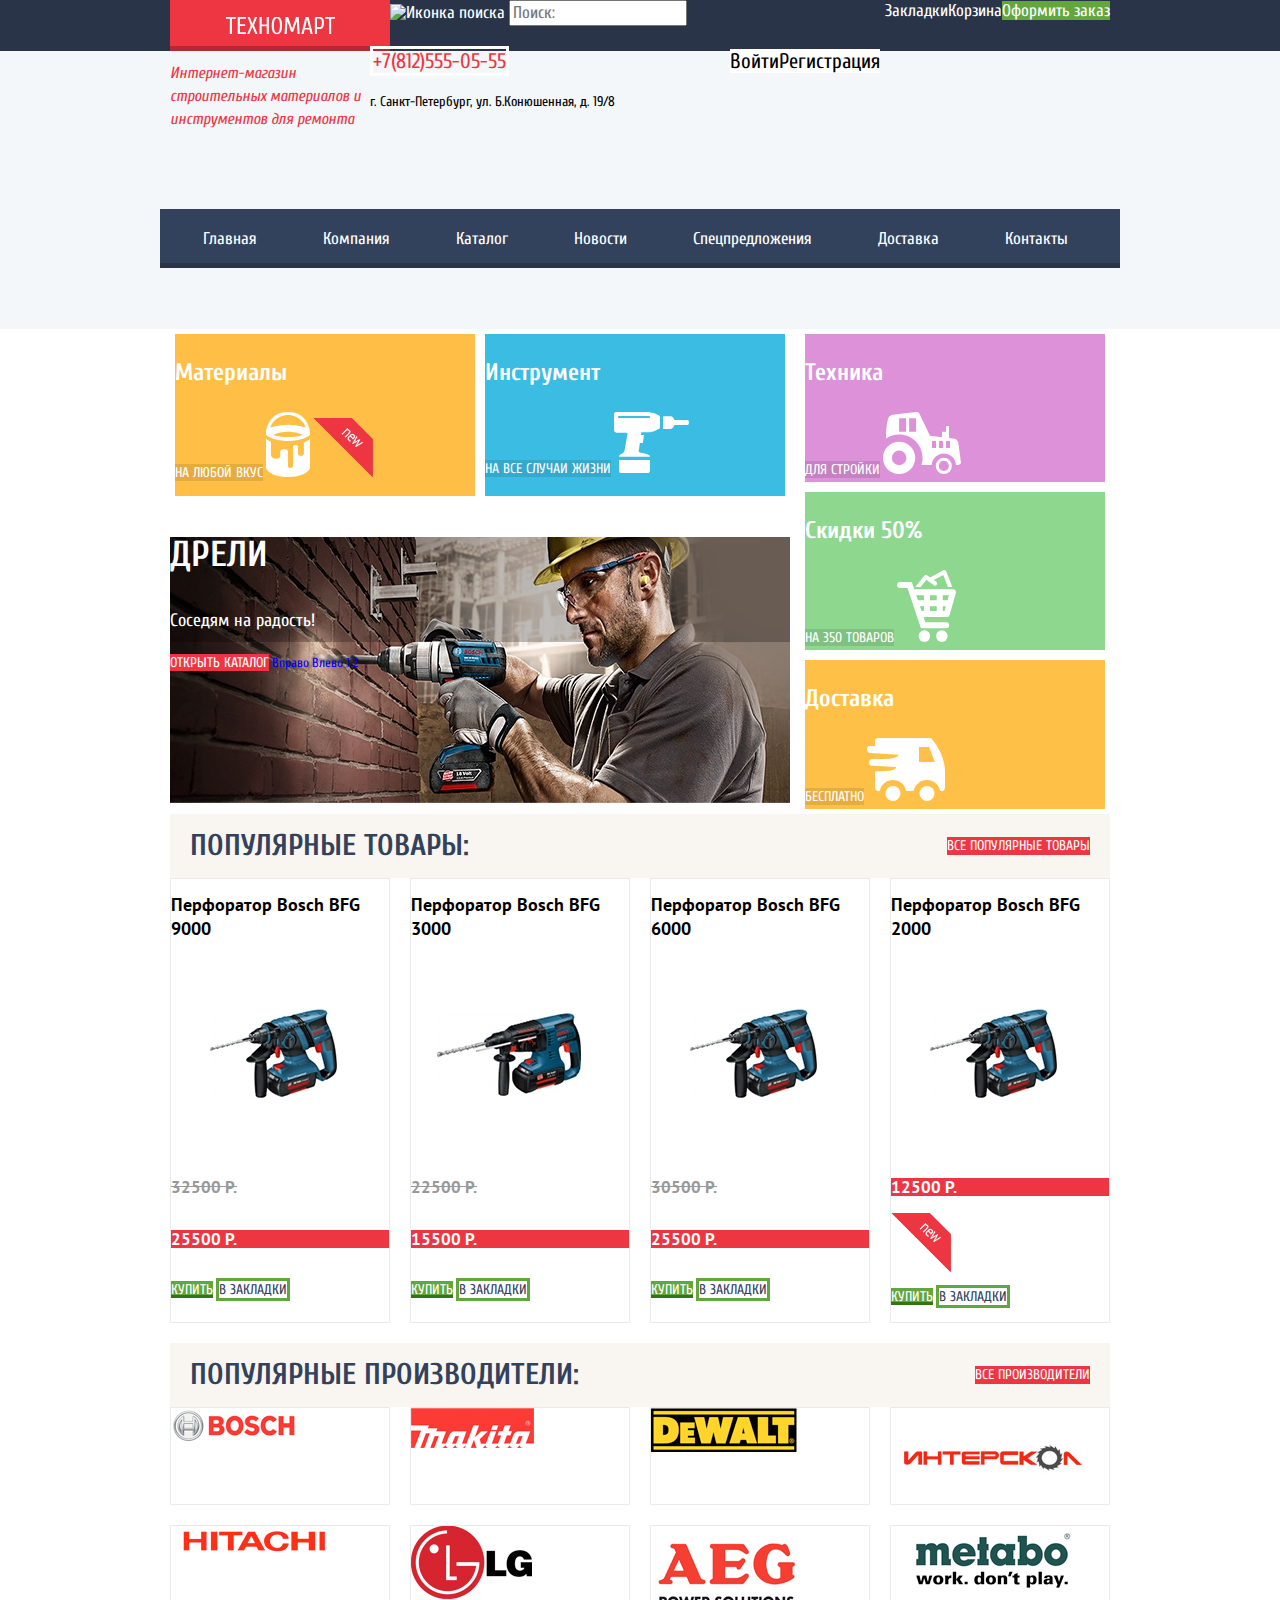
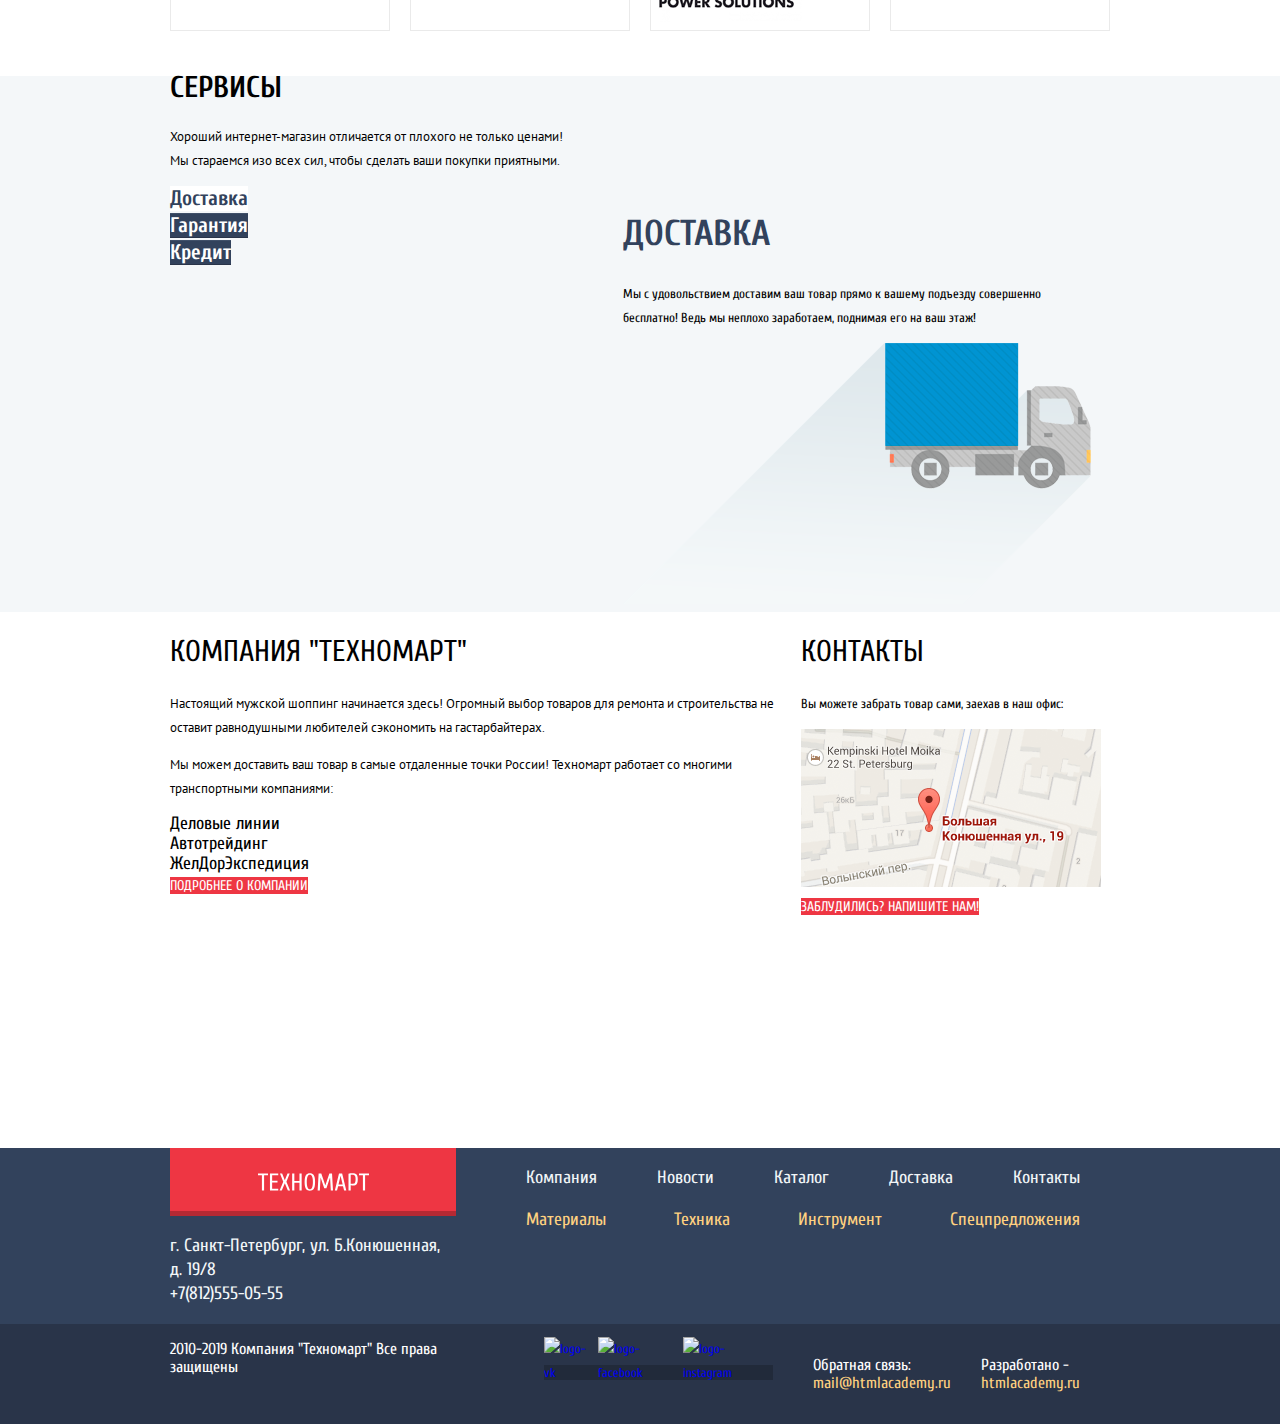
==== commit 313628e1: "Корректировки по сеткам" ====
--- a/index.html
+++ b/index.html
@@ -86,9 +86,9 @@
 </header>
 
 <main class="main">
-  <div class="promo-wrapper">
-    <section class="promo">
-      <h2 class="visually-hidden">Промо-блок</h2>
+  <section class="promo">
+    <h2 class="visually-hidden">Промо-блок</h2>
+    <div class="promo-wrapper-1">
       <ul class="promo-list">
         <li class="promo-item">
           <h3 class="promo-item-headline">Материалы</h3>
@@ -101,177 +101,175 @@
           <a class="button button-translucent-gray" href="#">на все случаи жизни</a>
           <img src="img/icon-2.svg" alt="Иконка инструмент">
         </li>
-        <li class="promo-item">
-          <h3 class="promo-item-headline">Техника</h3>
-          <a class="button button-translucent-gray" href="#">для стройки</a>
-          <img src="img/icon-3.svg" alt="Иконка техника">
-        </li>
-        <li>
-          <section class="slider">
-            <h2 class="visually-hidden">Блок-слайдер</h2>
-            <ul class="slider-list">
-              <li class="slider-item slider-item-1">
-                <h3 class="slider-item-headline">Дрели</h3>
-                <p class="slider-item-text">Соседям на радость!</p>
-                <a class="button button-red" href="catalog.html">Открыть каталог</a>
-              </li>
-              <li class="slider-item slider-item-2 visually-hidden">
-                <h3 class="slider-item-headline">Перфораторы</h3>
-                <p class="slider-item-text">Настоящие мужские игрушки!</p>
-                <a class="button button-red" href="catalog.html">Открыть каталог</a>
-              </li>
-              <a href="#">Вправо</a>
-              <a href="#">Влево</a>
-              <a href="#">1</a>
-              <a href="#">2</a>
-            </ul>
-          </section>
-        </li>
-        <li class="promo-item">
-          <h3 class="promo-item-headline">Скидки 50%</h3>
-          <a class="button button-translucent-gray" href="#">на 350 товаров</a>
-          <img src="img/icon-4.svg" alt="Иконка скидки">
-        </li>
-        <li class="promo-item">
-          <h3 class="promo-item-headline">Доставка</h3>
-          <a class="button button-translucent-gray" href="#">бесплатно</a>
-          <img src="img/icon-5.svg" alt="Иконка доставка">
-        </li>
-      </ul>
-    </section>
-
-
-    <section>
-      <div class="popular-wrapper">
-        <div class="popular">
-          <h2 class="popular-headline">Популярные товары:</h2>
-        </div>
+      </ul>
+      <h2 class="visually-hidden">Блок-слайдер</h2>
+      <ul class="slider-list">
+        <li class="slider-item slider-item-1">
+          <h3 class="slider-item-headline">Дрели</h3>
+          <p class="slider-item-text">Соседям на радость!</p>
+          <a class="button button-red" href="catalog.html">Открыть каталог</a>
+          <a href="#">Вправо</a>
+          <a href="#">Влево</a>
+          <a href="#">1</a>
+          <a href="#">2</a>
+        </li>
+        <li class="slider-item slider-item-2 visually-hidden">
+          <h3 class="slider-item-headline">Перфораторы</h3>
+          <p class="slider-item-text">Настоящие мужские игрушки!</p>
+          <a class="button button-red" href="catalog.html">Открыть каталог</a>
+          <a href="#">Вправо</a>
+          <a href="#">Влево</a>
+          <a href="#">1</a>
+          <a href="#">2</a>
+        </li>
+      </ul>
+    </div>
+    <ul class="promo-wrapper-2">
+      <li class="promo-item">
+        <h3 class="promo-item-headline">Техника</h3>
+        <a class="button button-translucent-gray" href="#">для стройки</a>
+        <img src="img/icon-3.svg" alt="Иконка техника">
+      </li>
+      <li class="promo-item">
+        <h3 class="promo-item-headline">Скидки 50%</h3>
+        <a class="button button-translucent-gray" href="#">на 350 товаров</a>
+        <img src="img/icon-4.svg" alt="Иконка скидки">
+      </li>
+      <li class="promo-item">
+        <h3 class="promo-item-headline">Доставка</h3>
+        <a class="button button-translucent-gray" href="#">бесплатно</a>
+        <img src="img/icon-5.svg" alt="Иконка доставка">
+      </li>
+    </ul>
+  </section>
+
+  <section class="popular">
+    <div class="popular-wrapper">
+      <div class="popular-header">
+        <h2 class="popular-headline">Популярные товары:</h2>
         <a class="button button-red" href="#">Все популярные товары</a>
       </div>
-      <div class="popular-list-wrapper">
-        <ul class="popular-list">
-          <li class="catalog-item">
-            <h3>
-              <a class="catalog-item-name" href="#">Перфоратор Bosch BFG 9000</a>
-            </h3>
-            <p class="catalog-item-img">
-              <img src="img/perforator1.jpg" width="218" height="170" alt="Перфоратор Bosch BFG 3000">
-            </p>
-            <p class="old-price">32500 Р.</p>
-            <p class="new-price">25500 Р.</p>
-            <p>
-              <a class="button button-green-with-shadow" href="#">Купить</a>
-              <a class="button button-transparent-with-green-border" href="#">В закладки</a>
-            </p>
-          </li>
-
-          <li class="catalog-item">
-            <h3>
-              <a class="catalog-item-name" href="#">Перфоратор Bosch BFG 3000</a>
-            </h3>
-            <p class="catalog-item-img">
-              <img src="img/perforator2.jpg" width="218" height="170" alt="Перфоратор Bosch BFG 3000">
-            </p>
-            <p class="old-price">22500 Р.</p>
-            <p class="new-price">15500 Р.</p>
-            <p>
-              <a class="button button-green-with-shadow" href="#">Купить</a>
-              <a class="button button-transparent-with-green-border" href="#">В закладки</a>
-            </p>
-          </li>
-
-          <li class="catalog-item">
-            <h3>
-              <a class="catalog-item-name" href="#">Перфоратор Bosch BFG 6000</a>
-            </h3>
-            <p class="catalog-item-img">
-              <img src="img/perforator3.jpg" width="218" height="170" alt="Перфоратор Bosch BFG 3000">
-            </p>
-            <p class="old-price">30500 Р.</p>
-            <p class="new-price">25500 Р.</p>
-            <p>
-              <a class="button button-green-with-shadow" href="#">Купить</a>
-              <a class="button button-transparent-with-green-border" href="#">В закладки</a>
-            </p>
-          </li>
-
-          <li class="catalog-item">
-            <h3>
-              <a class="catalog-item-name" href="#">Перфоратор Bosch BFG 2000</a>
-            </h3>
-            <p class="catalog-item-img">
-              <img src="img/perforator4.jpg" width="218" height="170" alt="Перфоратор Bosch BFG 3000">
-            </p>
-            <p class="new-price">12500 Р.</p>
-            <img src="img/new_flag.png" width="60" height="59">
-            <p>
-              <a class="button button-green-with-shadow" href="#">Купить</a>
-              <a class="button button-transparent-with-green-border" href="#">В закладки</a>
-            </p>
-          </li>
-        </ul>
-      </div>
-    </section>
-
-    <section>
-      <div class="popular-wrapper">
-        <div class="popular">
-          <h2 class="popular-headline">Популярные производители:</h2>
-        </div>
+      <ul class="popular-list">
+        <li class="popular-list-item catalog-item">
+          <h3>
+            <a class="catalog-item-name" href="#">Перфоратор Bosch BFG 9000</a>
+          </h3>
+          <p class="catalog-item-img">
+            <img src="img/perforator1.jpg" width="218" height="170" alt="Перфоратор Bosch BFG 3000">
+          </p>
+          <p class="old-price">32500 Р.</p>
+          <p class="new-price">25500 Р.</p>
+          <p>
+            <a class="button button-green-with-shadow" href="#">Купить</a>
+            <a class="button button-transparent-with-green-border" href="#">В закладки</a>
+          </p>
+        </li>
+
+        <li class="popular-list-item catalog-item">
+          <h3>
+            <a class="catalog-item-name" href="#">Перфоратор Bosch BFG 3000</a>
+          </h3>
+          <p class="catalog-item-img">
+            <img src="img/perforator2.jpg" width="218" height="170" alt="Перфоратор Bosch BFG 3000">
+          </p>
+          <p class="old-price">22500 Р.</p>
+          <p class="new-price">15500 Р.</p>
+          <p>
+            <a class="button button-green-with-shadow" href="#">Купить</a>
+            <a class="button button-transparent-with-green-border" href="#">В закладки</a>
+          </p>
+        </li>
+
+        <li class="popular-list-item catalog-item">
+          <h3>
+            <a class="catalog-item-name" href="#">Перфоратор Bosch BFG 6000</a>
+          </h3>
+          <p class="catalog-item-img">
+            <img src="img/perforator3.jpg" width="218" height="170" alt="Перфоратор Bosch BFG 3000">
+          </p>
+          <p class="old-price">30500 Р.</p>
+          <p class="new-price">25500 Р.</p>
+          <p>
+            <a class="button button-green-with-shadow" href="#">Купить</a>
+            <a class="button button-transparent-with-green-border" href="#">В закладки</a>
+          </p>
+        </li>
+
+        <li class="popular-list-item catalog-item">
+          <h3>
+            <a class="catalog-item-name" href="#">Перфоратор Bosch BFG 2000</a>
+          </h3>
+          <p class="catalog-item-img">
+            <img src="img/perforator4.jpg" width="218" height="170" alt="Перфоратор Bosch BFG 3000">
+          </p>
+          <p class="new-price">12500 Р.</p>
+          <img src="img/new_flag.png" width="60" height="59">
+          <p>
+            <a class="button button-green-with-shadow" href="#">Купить</a>
+            <a class="button button-transparent-with-green-border" href="#">В закладки</a>
+          </p>
+        </li>
+      </ul>
+    </div>
+  </section>
+
+  <section class="popular">
+    <div class="popular-wrapper">
+      <div class="popular-header">
+        <h2 class="popular-headline">Популярные производители:</h2>
         <a class="button button-red" href="#">Все производители</a>
       </div>
-      <ul class="popular-list-2">
-        <li class="popular-item">
-          <a href="#">
-            <img src="img/logo_bosch.png" alt="Bosch">
-          </a>
-        </li>
-
-        <li class="popular-item">
+      <ul class="client-list">
+        <li class="popular-list-item client-card">
+          <a href="#">
+            <img src="img/logo_bosch.png" width="126" height="37" alt="Bosch">
+          </a>
+        </li>
+
+        <li class="popular-list-item client-card">
           <a href="#">
             <img src="img/logo_makita.png" alt="Makita">
           </a>
         </li>
 
-        <li class="popular-item">
+        <li class="popular-list-item client-card">
           <a href="#">
             <img src="img/logo_dewalt.png" alt="Dewalt">
           </a>
         </li>
 
-        <li class="popular-item">
+        <li class="popular-list-item client-card">
           <a href="#">
             <img src="img/logo_interskol.png" alt="Интерскол">
           </a>
         </li>
 
-        <li class="popular-item">
+        <li class="popular-list-item client-card">
           <a href="#">
             <img src="img/logo_hitachi.png" alt="Hitachi">
           </a>
         </li>
 
-        <li class="popular-item">
+        <li class="popular-list-item client-card">
           <a href="#">
             <img src="img/logo_lg.png" alt="LG">
           </a>
         </li>
 
-        <li class="popular-item">
+        <li class="popular-list-item client-card">
           <a href="#">
             <img src="img/logo_aeg.png" alt="AEG Power Solutions">
           </a>
         </li>
 
-        <li class="popular-item">
+        <li class="popular-list-item client-card">
           <a href="#">
             <img src="img/logo_metabo.png" alt="Metabo work.don't play.">
           </a>
         </li>
       </ul>
-    </section>
-  </div>
-
+    </div>
+  </section>
   <section class="service">
     <div class="service-main-wrapper">
       <div class="service-wrapper">
@@ -293,32 +291,32 @@
         </ul>
 
         <ul class="service-info-list">
-          <li class="service-info-item">
-            <div class="service-info-list-wrapper">
-            <h3 class="service-info-list-headline">Доставка</h3>
-            <p>Мы с удовольствием доставим ваш товар прямо
-              к вашему подъезду совершенно бесплатно!
-              Ведь мы неплохо заработаем,
-              поднимая его на ваш этаж!</p>
+          <li class="service-info-item active">
+            <div class="service-info-item-wrapper">
+              <h3 class="service-info-list-headline">Доставка</h3>
+              <p>Мы с удовольствием доставим ваш товар прямо
+                к вашему подъезду совершенно бесплатно!
+                Ведь мы неплохо заработаем,
+                поднимая его на ваш этаж!</p>
             </div>
             <img src="img/delivery_img.png" width="468" height="261" alt="Икона доставки">
           </li>
-          <li class="service-info-item visually-hidden">
-            <div class="service-info-list-wrapper">
-            <h3 class="service-info-list-headline">Гарантия</h3>
-            <p>Если купленный у нас товар поломается или заискрит,
-              а также в случае пожара, спровоцированного его возгоранием, вы всегда можете быть уверены в нашей
-              гарантии.
-              Мы обменяем сгоревший товар на новый.
-              Дом уж восстановите как-нибудь сами.</p>
+          <li class="service-info-item">
+            <div class="service-info-item-wrapper">
+              <h3 class="service-info-list-headline">Гарантия</h3>
+              <p>Если купленный у нас товар поломается или заискрит,
+                а также в случае пожара, спровоцированного его возгоранием, вы всегда можете быть уверены в нашей
+                гарантии.
+                Мы обменяем сгоревший товар на новый.
+                Дом уж восстановите как-нибудь сами.</p>
             </div>
             <img src="img/guarantee_img.png" width="468" height="261" alt="Иконка гарантии">
           </li>
-          <li class="service-info-item visually-hidden">
-            <div class="service-info-list-wrapper">
-            <h3 class="service-info-list-headline">Кредит</h3>
-            <p>Залезть в долговую яму стало проще!
-              Кредитные консультанты придут вам на помощь.</p>
+          <li class="service-info-item">
+            <div class="service-info-item-wrapper">
+              <h3 class="service-info-list-headline">Кредит</h3>
+              <p>Залезть в долговую яму стало проще!
+                Кредитные консультанты придут вам на помощь.</p>
             </div>
             <img src="img/credit_img.png" width="468" height="261" alt="Иконка кредит">
           </li>
--- a/css/style.css
+++ b/css/style.css
@@ -420,48 +420,55 @@
 
 /*Стили основного содержимого*/
 
-.promo-wrapper {
-  width: 940px;
-  margin-right: auto;
-  margin-left: auto;
-  padding-right: 10px;
-  padding-left: 10px;
-}
-
 .promo {
-  width: 940px;
-  margin: 0;
+  display: flex;
+  width: 940px;
+  margin: 0 auto;
   padding: 0;
 }
 
 .promo-list {
-  display: flex;
-  flex-direction: row;
+  list-style: none;
+  padding: 0;
+  margin: 0;
+  display: flex;
+}
+
+.promo-wrapper-1 {
+  list-style: none;
+  padding: 0;
+  margin: 0;
+  display: flex;
   flex-wrap: wrap;
-  justify-content: space-between;
-  list-style: none;
-  margin: 0;
-  padding: 0;
+}
+
+.promo-wrapper-2 {
+  list-style: none;
+  margin: 0;
+  padding: 0;
+  display: flex;
+  flex-direction: column;
 }
 
 .promo-item {
   width: 300px;
-  height: 123px;
-}
-
-.promo-item:first-child {
+  margin: 5px;
+  padding: 0;
+}
+
+.promo-list .promo-item:first-child {
   background-color: #ffbf47;
 }
 
+.promo-list .promo-item:nth-child(2) {
+  background-color: #3bbce3;
+}
+
+.promo-item:nth-child(1) {
+  background-color: #dc91d8;
+}
+
 .promo-item:nth-child(2) {
-  background-color: #3bbce3;
-}
-
-.promo-item:nth-child(3) {
-  background-color: #dc91d8;
-}
-
-.promo-item:nth-child(5) {
   background-color: #8ed78f;
 }
 
@@ -478,6 +485,8 @@
 
 .slider-list {
   list-style: none;
+  padding: 0;
+  margin: 0;
 }
 
 .slider-item {
@@ -509,6 +518,20 @@
 
 .popular-wrapper {
   display: flex;
+  flex-direction: column;
+  width: 940px;
+  margin-right: auto;
+  margin-left: auto;
+  padding-right: 10px;
+  padding-left: 10px;
+
+}
+
+.popular-header {
+  display: flex;
+  align-items: center;
+  justify-content: space-between;
+  padding: 20px;
   background-color: #f9f5f0;
 }
 
@@ -516,383 +539,32 @@
   font-size: 30px;
   color: #32425c;
   text-transform: uppercase;
-}
-
-.popular-list-wrapper {
-}
+  margin: 0;
+  padding: 0;
+}
+
 
 .popular-list {
-  list-style: none;
-  display: flex;
-  justify-content: flex-start;
-  flex-wrap: nowrap;
-  margin: 0;
-  padding: 0;
-}
-
-.popular-list-2 {
   list-style: none;
   display: flex;
   justify-content: flex-start;
   flex-wrap: wrap;
-  margin: 0;
-  padding: 0;
-}
-
-.popular-item {
-  border: solid 1px #e5e5e5;
-  background-color: #ffffff;
-  width: 220px;
-  margin: 5px;
-}
-
-.popular-item:hover {
-  box-shadow: 0px 10px 25px 0 rgba(41, 52, 73, 0.5);
-  background-color: #ffffff;
-}
-
-.popular-item:active {
-  box-shadow: 0px 4px 10px 0 rgba(41, 52, 73, 0.5);
-  background-color: #ffffff;
+  margin: 0 0 0 -20px;
+  padding: 0;
+}
+
+.client-list {
+  list-style: none;
+  display: flex;
+  justify-content: flex-start;
+  flex-wrap: wrap;
+  margin: 0 0 0 -20px;
+  padding: 0;
 }
 
 .catalog-item {
   border: solid 1px #eaeaea;
   background-color: #ffffff;
-}
-
-.catalog-item:hover {
-  box-shadow: 0px 10px 25px 0 rgba(41, 52, 73, 0.5);
-  background-color: #ffffff;
-}
-
-.pagination-list {
-  display: flex;
-  list-style: none;
-  margin: 0 0 0 20px;
-  padding: 0;
-}
-
-.service {
-  background-color: #f4f7f9;
-}
-
-.service-main-wrapper {
-  width: 940px;
-  min-height: 89px;
-  margin-right: auto;
-  margin-left: auto;
-  padding-right: 10px;
-  padding-left: 10px;
-}
-
-.service-wrapper {
-  width: 398px;
-}
-
-.service-headline {
-  font-size: 30px;
-  color: #000000;
-  text-transform: uppercase;
-}
-
-.service-info {
-  font-family: "PT Sans", "Arial", sans-serif;
-  font-size: 13px;
-  color: #000000;
-}
-
-.service-info-item {
-  display: flex;
-}
-
-.service-list {
-  list-style: none;
-}
-
-.service-list-wrapper {
-  display: flex;
-}
-
-.service-info-list-wrapper {
-  width: 275px;
-}
-
-.service-info-list {
-  list-style: none;
-}
-
-.service-info-list-headline {
-  font-size: 36px;
-  color: #32425c;
-  text-transform: uppercase;
-}
-
-.about-company-wrapper {
-  min-height: 536px;
-}
-
-.about-company-all {
-  display: flex;
-  justify-content: space-between;
-  width: 940px;
-  margin: auto;
-  padding-left: 10px;
-  padding-right: 10px;
-}
-
-.about-company-headline {
-  font-size: 30px;
-  font-weight: 400;
-  line-height: 30px;
-  text-transform: uppercase;
-}
-
-.about-company-info {
-  font-family: "PT Sans", "Arial", sans-serif;
-  font-weight: 400;
-  line-height: 24px;
-}
-
-.about-company-list {
-  list-style: none;
-  font-size: 18px;
-  font-weight: 400;
-  line-height: 20px;
-}
-
-/*Стили подвала*/
-
-.footer {
-  background-color: #32425c;
-}
-
-.footer-menu {
-  display: flex;
-  justify-content: space-between;
-  width: 940px;
-  min-height: 42px;
-  padding-right: 10px;
-  padding-left: 10px;
-  margin-right: auto;
-  margin-left: auto;
-  background-color: #32425c;
-}
-
-.logo-with-contacts {
-  display: flex;
-  flex-direction: column;
-}
-
-.footer-logo-img {
-  display: block;
-  max-width: 100%;
-  height: auto;
-}
-
-.footer-contacts {
-  display: flex;
-  flex-direction: column;
-  color: #f3f7f9;
-  font-size: 18px;
-  font-weight: 400;
-  line-height: 24px;
-}
-
-.footer-nav-list {
-  display: flex;
-  justify-content: space-between;
-  list-style: none;
-  font-size: 18px;
-  font-weight: 400;
-  line-height: 24px;
-}
-
-.footer-nav-list-link {
-  padding: 30px;
-}
-
-.footer-nav-list-first .footer-nav-list-link {
-  color: #f1f5f7;
-}
-
-.footer-nav-list-first .footer-nav-list-link:hover {
-  text-decoration: underline;
-}
-
-.footer-nav-list-first .footer-nav-list-link:active {
-  color: rgba(241, 245, 247, 0.5);
-}
-
-.footer-nav-list-second .footer-nav-list-link {
-  color: #ffd180;
-}
-
-.footer-nav-list-second .footer-nav-list-link:hover {
-  text-decoration: underline;
-}
-
-.footer-nav-list-second .footer-nav-list-link:active {
-  color: rgba(255, 209, 128, 0.5);
-}
-
-.footer-menu-2-wrapper {
-  background-color: #293449;
-}
-
-.footer-menu-2 {
-  display: flex;
-  width: 940px;
-  min-height: 42px;
-  padding-right: 10px;
-  padding-left: 10px;
-  margin-right: auto;
-  margin-left: auto;
-
-}
-
-.copyright {
-  color: #ffffff;
-  font-size: 16px;
-  font-weight: 400;
-  line-height: 18px;
-}
-
-.socials {
-  display: flex;
-  justify-content: space-between;
-  list-style: none;
-}
-
-.socials-item {
-  background-color: #212a3a;
-}
-
-.links {
-  display: flex;
-  justify-content: space-between;
-  list-style: none;
-  color: #ffffff;
-  font-size: 16px;
-  font-weight: 400;
-  line-height: 18px;
-}
-
-.links-content {
-  display: flex;
-  flex-direction: column;
-  margin-right: 30px;
-}
-
-.link {
-  color: #ffd180;
-}
-
-.link:hover {
-  text-decoration: underline;
-}
-
-.link:active {
-  color: #ee3643;
-}
-
-/*Скрыла попапы*/
-
-.popup-feedback,
-.popup-map,
-.popup-basket {
-  display: none;
-}
-
-/*Стили страницы каталога*/
-
-.user-menu {
-  display: flex;
-  list-style: none;
-}
-
-.user-menu-dot {
-  padding-right: 10px;
-  padding-left: 10px;
-}
-
-.user-menu.orders,
-.user-menu.account {
-  color: #32425c;
-  font-size: 16px;
-  font-weight: 400;
-  line-height: 18px;
-  text-decoration: underline;
-}
-
-.user-menu.orders:hover,
-.user-menu.account:hover {
-  color: #ee3643;
-}
-
-.user-menu.orders:active,
-.user-menu.account:active {
-  color: rgba(50, 66, 92, 0.3);
-}
-
-.breadcrumbs-wrapper {
-  width: 940px;
-  min-height: 89px;
-  margin-right: auto;
-  margin-left: auto;
-  padding-right: 10px;
-  padding-left: 10px;
-}
-
-.breadcrumbs {
-  display: flex;
-  list-style: none;
-  width: 940px;
-  margin-right: auto;
-  margin-left: auto;
-  padding-right: 10px;
-  padding-left: 10px;
-}
-
-.breadcrumbs-item {
-  padding-right: 10px;
-  color: #000000;
-  font-family: "PT Sans", "Arial", sans-serif;
-  font-size: 13px;
-  font-weight: 400;
-  line-height: 18px;
-  text-transform: uppercase;
-}
-
-.inner-page-title {
-  background-color: #f2f6f8;
-  font-weight: 400;
-  line-height: 30px;
-  text-transform: uppercase;
-}
-
-.main-block-wrapper {
-  width: 940px;
-  margin-right: auto;
-  margin-left: auto;
-  padding-right: 10px;
-  padding-left: 10px;
-}
-
-.catalog-wrapper {
-  max-width: calc(100% - 220px);
-}
-
-.catalog {
-  list-style: none;
-  display: flex;
-  justify-content: flex-start;
-  flex-wrap: wrap;
-  margin: 0;
-  padding: 0;
-}
-
-.catalog-item {
   display: flex;
   flex-direction: column;
   margin-bottom: 20px;
@@ -900,6 +572,368 @@
   margin-left: 20px;
   box-sizing: border-box;
 }
+
+.catalog-item:hover {
+  box-shadow: 0px 10px 25px 0 rgba(41, 52, 73, 0.5);
+  background-color: #ffffff;
+}
+
+.client-card {
+  border: solid 1px #eaeaea;
+  background-color: #ffffff;
+  margin-bottom: 20px;
+  min-width: 220px;
+  margin-left: 20px;
+  box-sizing: border-box;
+}
+
+.client-card:hover {
+  box-shadow: 0px 10px 25px 0 rgba(41, 52, 73, 0.5);
+  background-color: #ffffff;
+}
+
+.pagination-list {
+  display: flex;
+  list-style: none;
+  margin: 0 0 0 20px;
+  padding: 0;
+}
+
+.service {
+  background-color: #f4f7f9;
+}
+
+.service-main-wrapper {
+  width: 940px;
+  min-height: 89px;
+  margin-right: auto;
+  margin-left: auto;
+  padding-right: 10px;
+  padding-left: 10px;
+}
+
+.service-wrapper {
+  width: 398px;
+}
+
+.service-headline {
+  font-size: 30px;
+  color: #000000;
+  text-transform: uppercase;
+}
+
+.service-info {
+  font-family: "PT Sans", "Arial", sans-serif;
+  font-size: 13px;
+  color: #000000;
+}
+
+.service-list {
+  display: block;
+  list-style: none;
+  padding: 0;
+  margin: 0;
+  width: 240px;
+}
+
+.service-list-wrapper {
+  display: flex;
+}
+
+.service-info-item-wrapper {
+  width: 468px;
+}
+
+.service-info-list {
+  list-style: none;
+  padding: 0;
+  margin: 0 auto;
+  width: 275px;
+}
+
+.service-info-item {
+  display: none;
+}
+
+.service-info-item.active {
+  display: block;
+}
+
+
+.service-info-list-headline {
+  font-size: 36px;
+  color: #32425c;
+  text-transform: uppercase;
+}
+
+.about-company-wrapper {
+  min-height: 536px;
+}
+
+.about-company-all {
+  display: flex;
+  justify-content: space-between;
+  width: 940px;
+  margin: auto;
+  padding-left: 10px;
+  padding-right: 10px;
+}
+
+.about-company-headline {
+  font-size: 30px;
+  font-weight: 400;
+  line-height: 30px;
+  text-transform: uppercase;
+}
+
+.about-company-info {
+  font-family: "PT Sans", "Arial", sans-serif;
+  font-weight: 400;
+  line-height: 24px;
+}
+
+.about-company-list {
+  list-style: none;
+  font-size: 18px;
+  font-weight: 400;
+  line-height: 20px;
+  padding: 0;
+  margin: 0;
+}
+
+/*Стили подвала*/
+
+.footer {
+  background-color: #32425c;
+}
+
+.footer-menu {
+  display: flex;
+  justify-content: space-between;
+  width: 940px;
+  min-height: 42px;
+  padding-right: 10px;
+  padding-left: 10px;
+  margin-right: auto;
+  margin-left: auto;
+  background-color: #32425c;
+}
+
+.logo-with-contacts {
+  display: flex;
+  flex-direction: column;
+}
+
+.footer-logo-img {
+  display: block;
+  max-width: 100%;
+  height: auto;
+}
+
+.footer-contacts {
+  display: flex;
+  flex-direction: column;
+  color: #f3f7f9;
+  font-size: 18px;
+  font-weight: 400;
+  line-height: 24px;
+}
+
+.footer-nav-list {
+  display: flex;
+  justify-content: space-between;
+  list-style: none;
+  font-size: 18px;
+  font-weight: 400;
+  line-height: 24px;
+
+}
+
+.footer-nav-list-link {
+  padding: 30px;
+}
+
+.footer-nav-list-first .footer-nav-list-link {
+  color: #f1f5f7;
+}
+
+.footer-nav-list-first .footer-nav-list-link:hover {
+  text-decoration: underline;
+}
+
+.footer-nav-list-first .footer-nav-list-link:active {
+  color: rgba(241, 245, 247, 0.5);
+}
+
+.footer-nav-list-second .footer-nav-list-link {
+  color: #ffd180;
+}
+
+.footer-nav-list-second .footer-nav-list-link:hover {
+  text-decoration: underline;
+}
+
+.footer-nav-list-second .footer-nav-list-link:active {
+  color: rgba(255, 209, 128, 0.5);
+}
+
+.footer-menu-2-wrapper {
+  background-color: #293449;
+}
+
+.footer-menu-2 {
+  display: flex;
+  width: 940px;
+  min-height: 42px;
+  padding-right: 10px;
+  padding-left: 10px;
+  margin-right: auto;
+  margin-left: auto;
+
+}
+
+.copyright {
+  color: #ffffff;
+  font-size: 16px;
+  font-weight: 400;
+  line-height: 18px;
+}
+
+.socials {
+  display: flex;
+  justify-content: space-between;
+  list-style: none;
+}
+
+.socials-item {
+  background-color: #212a3a;
+}
+
+.links {
+  display: flex;
+  justify-content: space-between;
+  list-style: none;
+  color: #ffffff;
+  font-size: 16px;
+  font-weight: 400;
+  line-height: 18px;
+}
+
+.links-content {
+  display: flex;
+  flex-direction: column;
+  margin-right: 30px;
+}
+
+.link {
+  color: #ffd180;
+}
+
+.link:hover {
+  text-decoration: underline;
+}
+
+.link:active {
+  color: #ee3643;
+}
+
+/*Скрыла попапы*/
+
+.popup-feedback,
+.popup-map,
+.popup-basket {
+  display: none;
+}
+
+/*Стили страницы каталога*/
+
+.user-menu {
+  display: flex;
+  list-style: none;
+}
+
+.user-menu-dot {
+  padding-right: 10px;
+  padding-left: 10px;
+}
+
+.user-menu.orders,
+.user-menu.account {
+  color: #32425c;
+  font-size: 16px;
+  font-weight: 400;
+  line-height: 18px;
+  text-decoration: underline;
+}
+
+.user-menu.orders:hover,
+.user-menu.account:hover {
+  color: #ee3643;
+}
+
+.user-menu.orders:active,
+.user-menu.account:active {
+  color: rgba(50, 66, 92, 0.3);
+}
+
+.breadcrumbs-wrapper {
+  width: 940px;
+  min-height: 89px;
+  margin-right: auto;
+  margin-left: auto;
+  padding-right: 10px;
+  padding-left: 10px;
+}
+
+.breadcrumbs {
+  display: flex;
+  list-style: none;
+  width: 940px;
+  margin-right: auto;
+  margin-left: auto;
+  padding-right: 10px;
+  padding-left: 10px;
+}
+
+.breadcrumbs-item {
+  padding-right: 10px;
+  color: #000000;
+  font-family: "PT Sans", "Arial", sans-serif;
+  font-size: 13px;
+  font-weight: 400;
+  line-height: 18px;
+  text-transform: uppercase;
+}
+
+.inner-page-title {
+  background-color: #f2f6f8;
+  font-weight: 400;
+  line-height: 30px;
+  text-transform: uppercase;
+}
+
+.main-block-wrapper {
+  width: 940px;
+  margin-right: auto;
+  margin-left: auto;
+  padding-right: 10px;
+  padding-left: 10px;
+}
+
+.catalog-wrapper {
+  max-width: calc(100% - 220px);
+}
+
+.catalog {
+  list-style: none;
+  display: flex;
+  justify-content: flex-start;
+  flex-wrap: wrap;
+  margin: 0;
+  padding: 0;
+}
+
+
 
 .catalog-item-info {
   display: block;
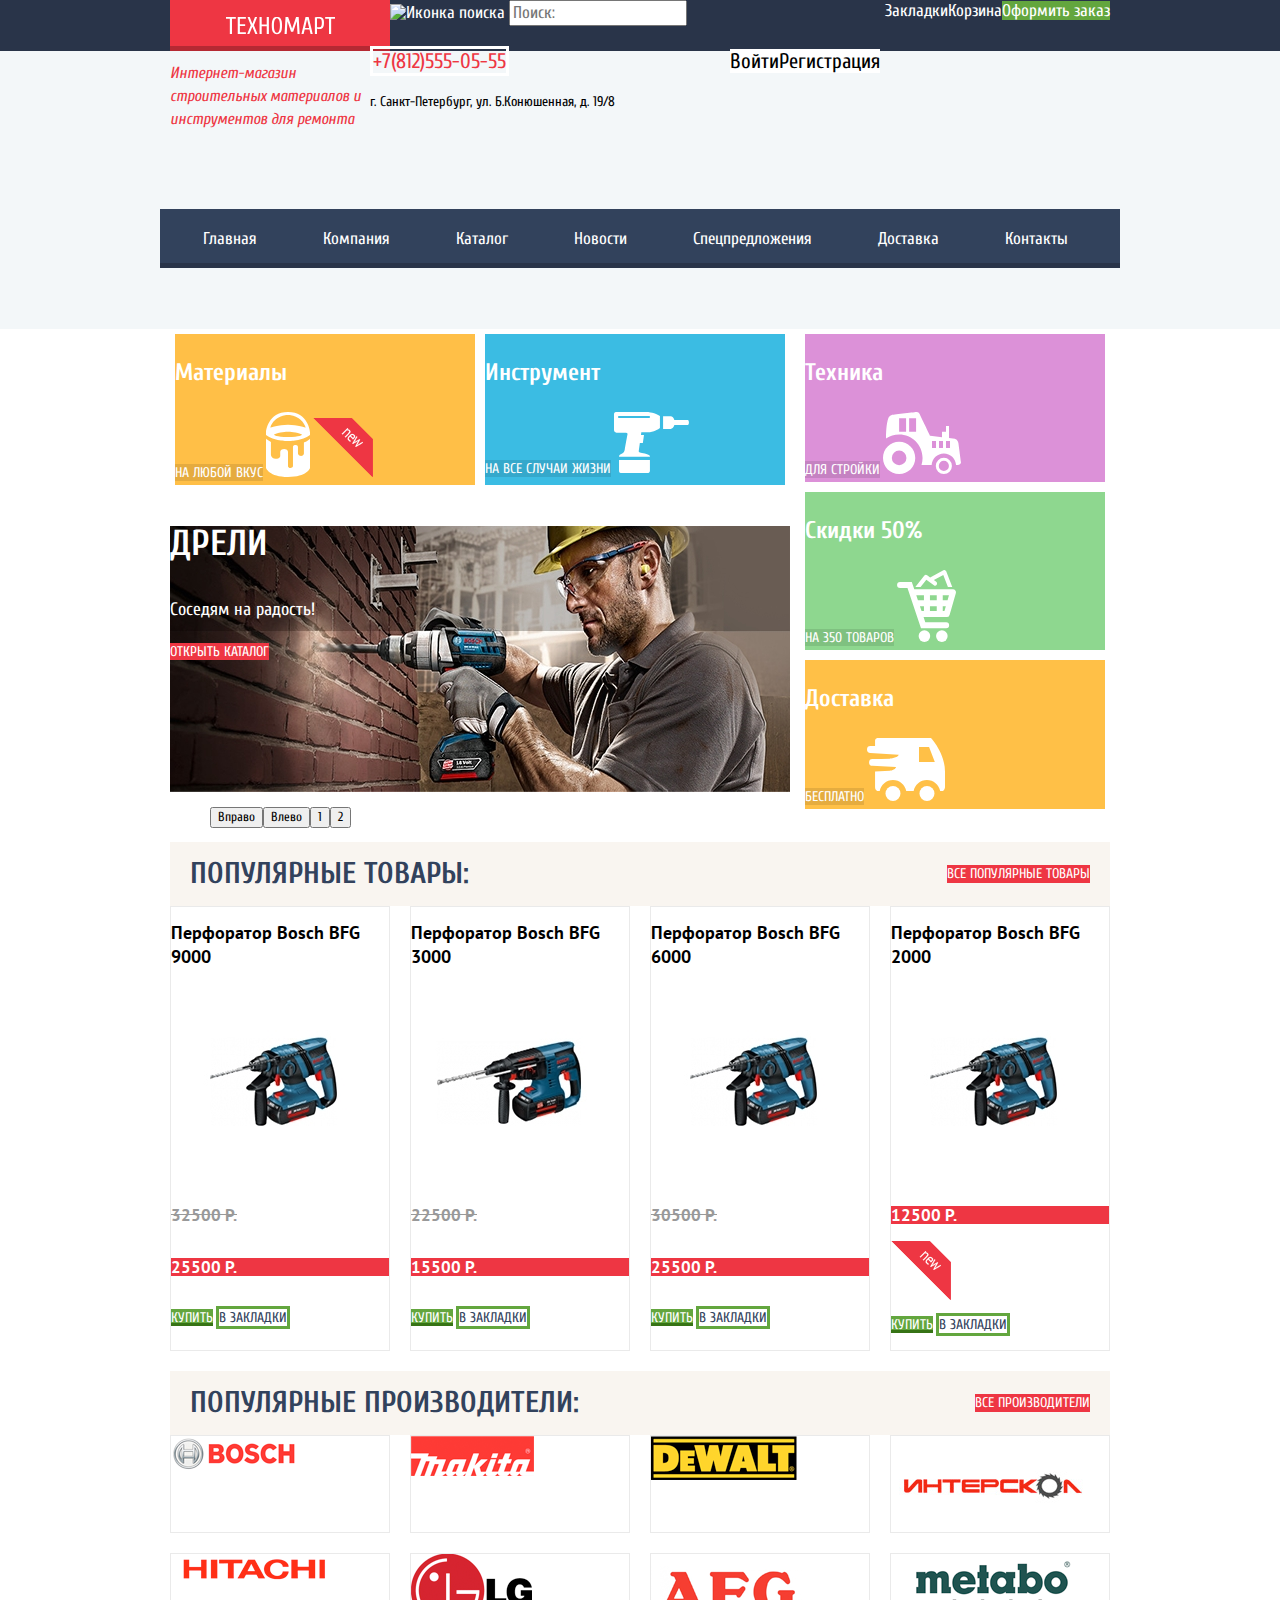
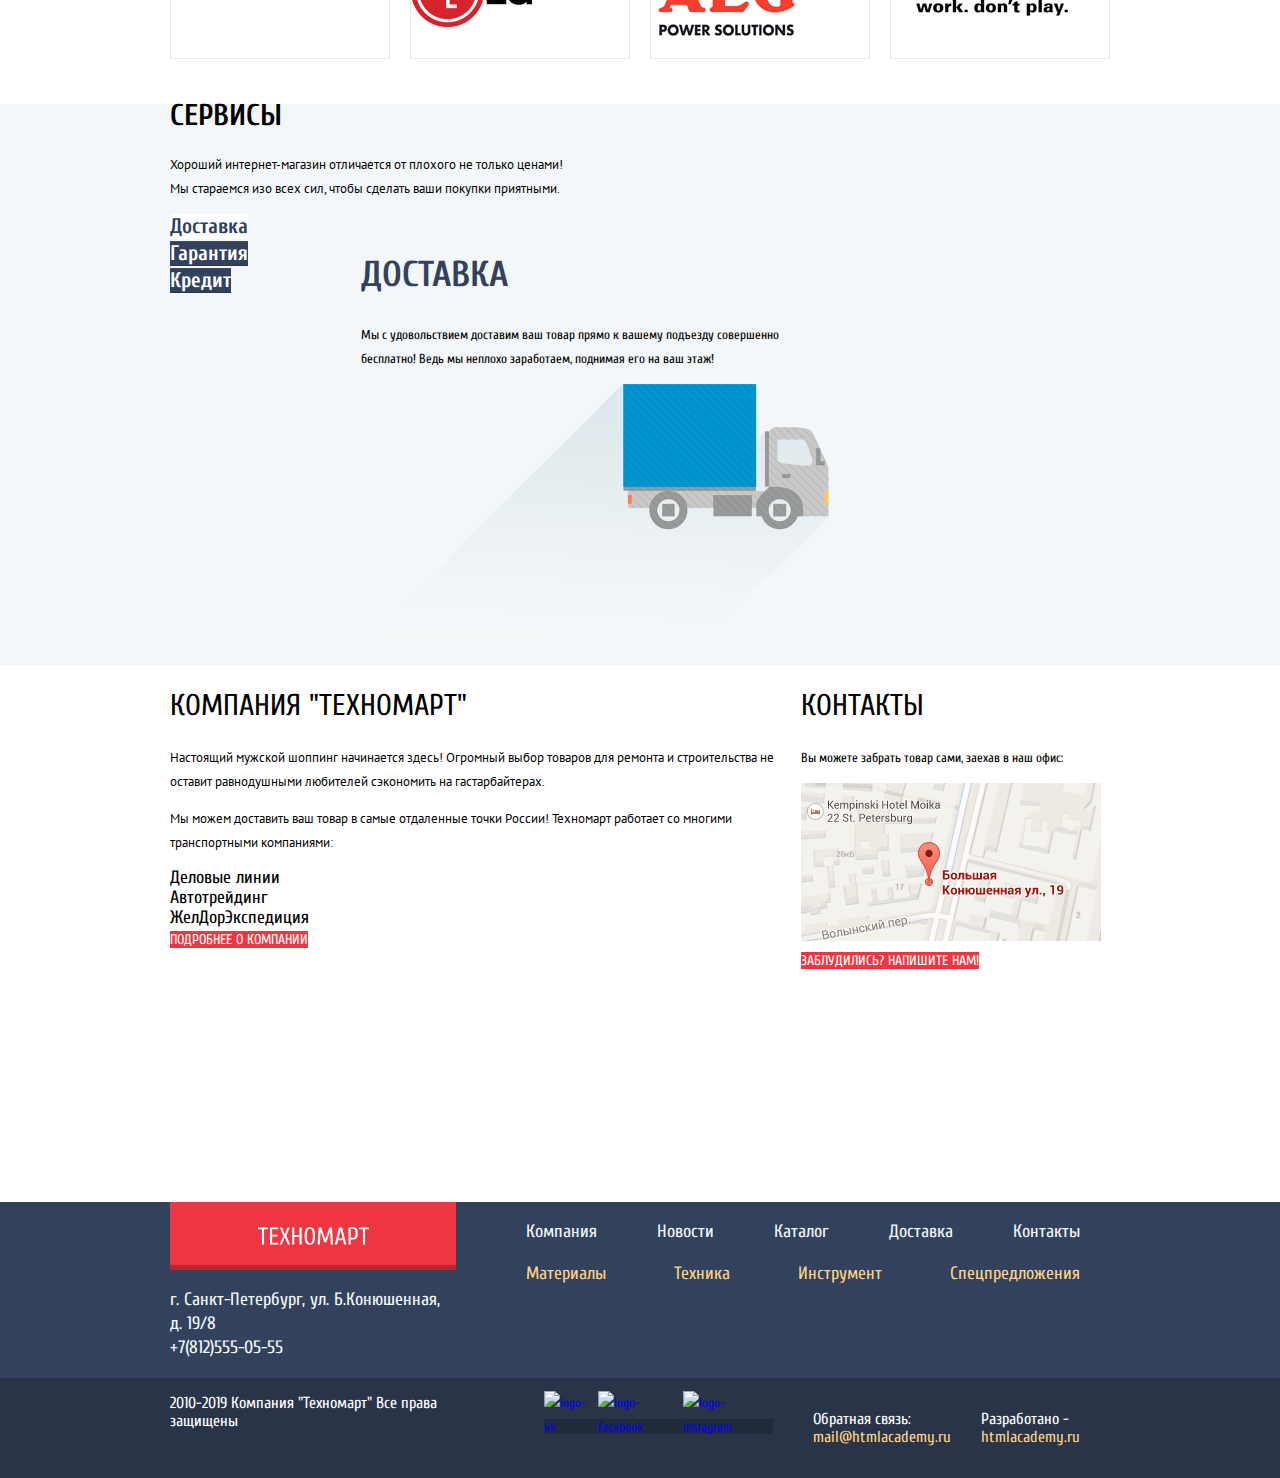
==== commit fb3271be: "Правки по сеткам" ====
--- a/index.html
+++ b/index.html
@@ -88,7 +88,7 @@
 <main class="main">
   <section class="promo">
     <h2 class="visually-hidden">Промо-блок</h2>
-    <div class="promo-wrapper-1">
+    <div class="promo-col-1">
       <ul class="promo-list">
         <li class="promo-item">
           <h3 class="promo-item-headline">Материалы</h3>
@@ -108,23 +108,29 @@
           <h3 class="slider-item-headline">Дрели</h3>
           <p class="slider-item-text">Соседям на радость!</p>
           <a class="button button-red" href="catalog.html">Открыть каталог</a>
-          <a href="#">Вправо</a>
-          <a href="#">Влево</a>
-          <a href="#">1</a>
-          <a href="#">2</a>
         </li>
         <li class="slider-item slider-item-2 visually-hidden">
           <h3 class="slider-item-headline">Перфораторы</h3>
           <p class="slider-item-text">Настоящие мужские игрушки!</p>
           <a class="button button-red" href="catalog.html">Открыть каталог</a>
-          <a href="#">Вправо</a>
-          <a href="#">Влево</a>
-          <a href="#">1</a>
-          <a href="#">2</a>
-        </li>
-      </ul>
-    </div>
-    <ul class="promo-wrapper-2">
+        </li>
+      </ul>
+      <ul class="slider-pagination">
+        <li>
+          <button type="button">Вправо</button>
+        </li>
+        <li>
+          <button type="button">Влево</button>
+        </li>
+        <li>
+          <button type="button">1</button>
+        </li>
+        <li>
+          <button type="button">2</button>
+        </li>
+      </ul>
+    </div>
+    <ul class="promo-col-2">
       <li class="promo-item">
         <h3 class="promo-item-headline">Техника</h3>
         <a class="button button-translucent-gray" href="#">для стройки</a>
@@ -219,7 +225,7 @@
         <h2 class="popular-headline">Популярные производители:</h2>
         <a class="button button-red" href="#">Все производители</a>
       </div>
-      <ul class="client-list">
+      <ul class="popular-list">
         <li class="popular-list-item client-card">
           <a href="#">
             <img src="img/logo_bosch.png" width="126" height="37" alt="Bosch">
--- a/css/style.css
+++ b/css/style.css
@@ -434,7 +434,7 @@
   display: flex;
 }
 
-.promo-wrapper-1 {
+.promo-col-1 {
   list-style: none;
   padding: 0;
   margin: 0;
@@ -442,7 +442,7 @@
   flex-wrap: wrap;
 }
 
-.promo-wrapper-2 {
+.promo-col-2 {
   list-style: none;
   margin: 0;
   padding: 0;
@@ -516,6 +516,11 @@
   color: #ffffff;
 }
 
+.slider-pagination {
+  list-style: none;
+  display: flex;
+}
+
 .popular-wrapper {
   display: flex;
   flex-direction: column;
@@ -545,15 +550,6 @@
 
 
 .popular-list {
-  list-style: none;
-  display: flex;
-  justify-content: flex-start;
-  flex-wrap: wrap;
-  margin: 0 0 0 -20px;
-  padding: 0;
-}
-
-.client-list {
   list-style: none;
   display: flex;
   justify-content: flex-start;
@@ -647,8 +643,7 @@
 .service-info-list {
   list-style: none;
   padding: 0;
-  margin: 0 auto;
-  width: 275px;
+  width: 940px;
 }
 
 .service-info-item {
@@ -932,7 +927,6 @@
   margin: 0;
   padding: 0;
 }
-
 
 
 .catalog-item-info {
@@ -982,8 +976,9 @@
   line-height: 30px;
   text-transform: uppercase;
 }
+
 .filter-wrapper {
-display: flex;
+  display: flex;
   margin: 0 auto;
   padding: 0 10px;
   width: 940px;
